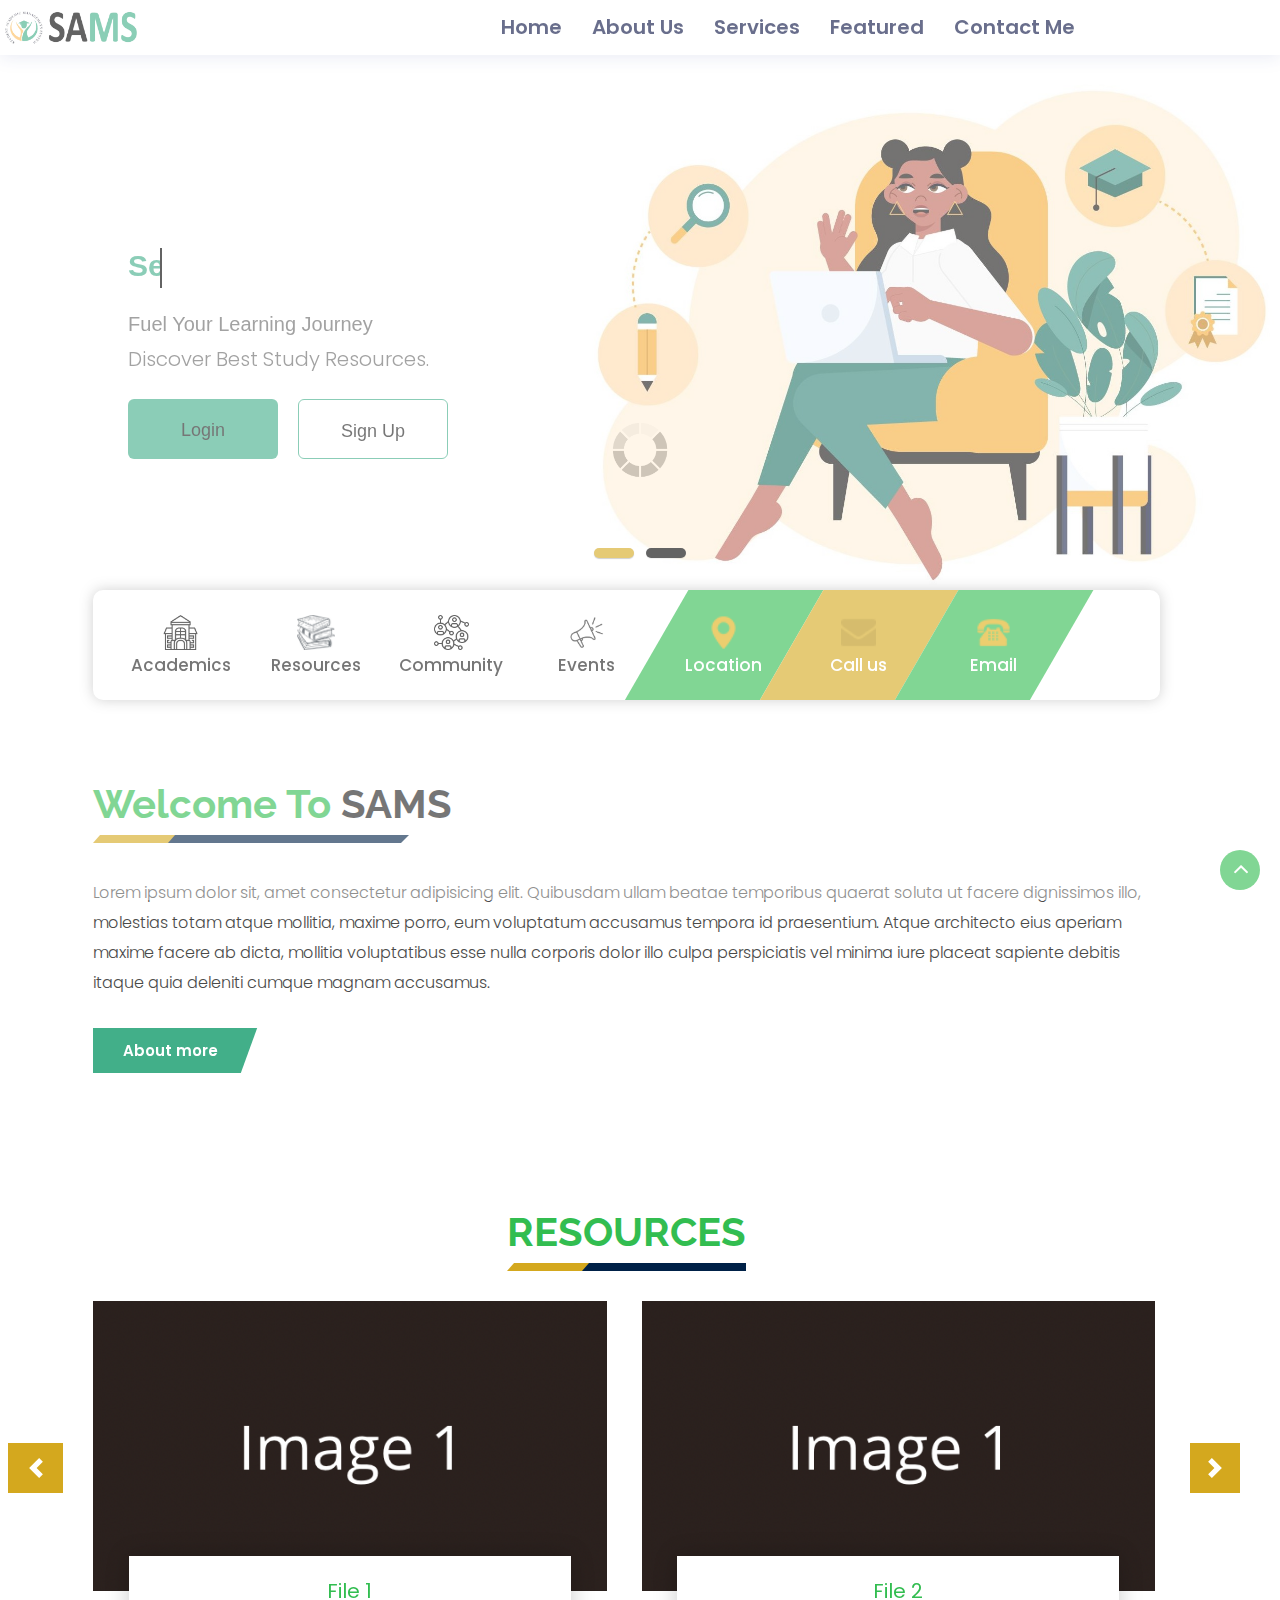
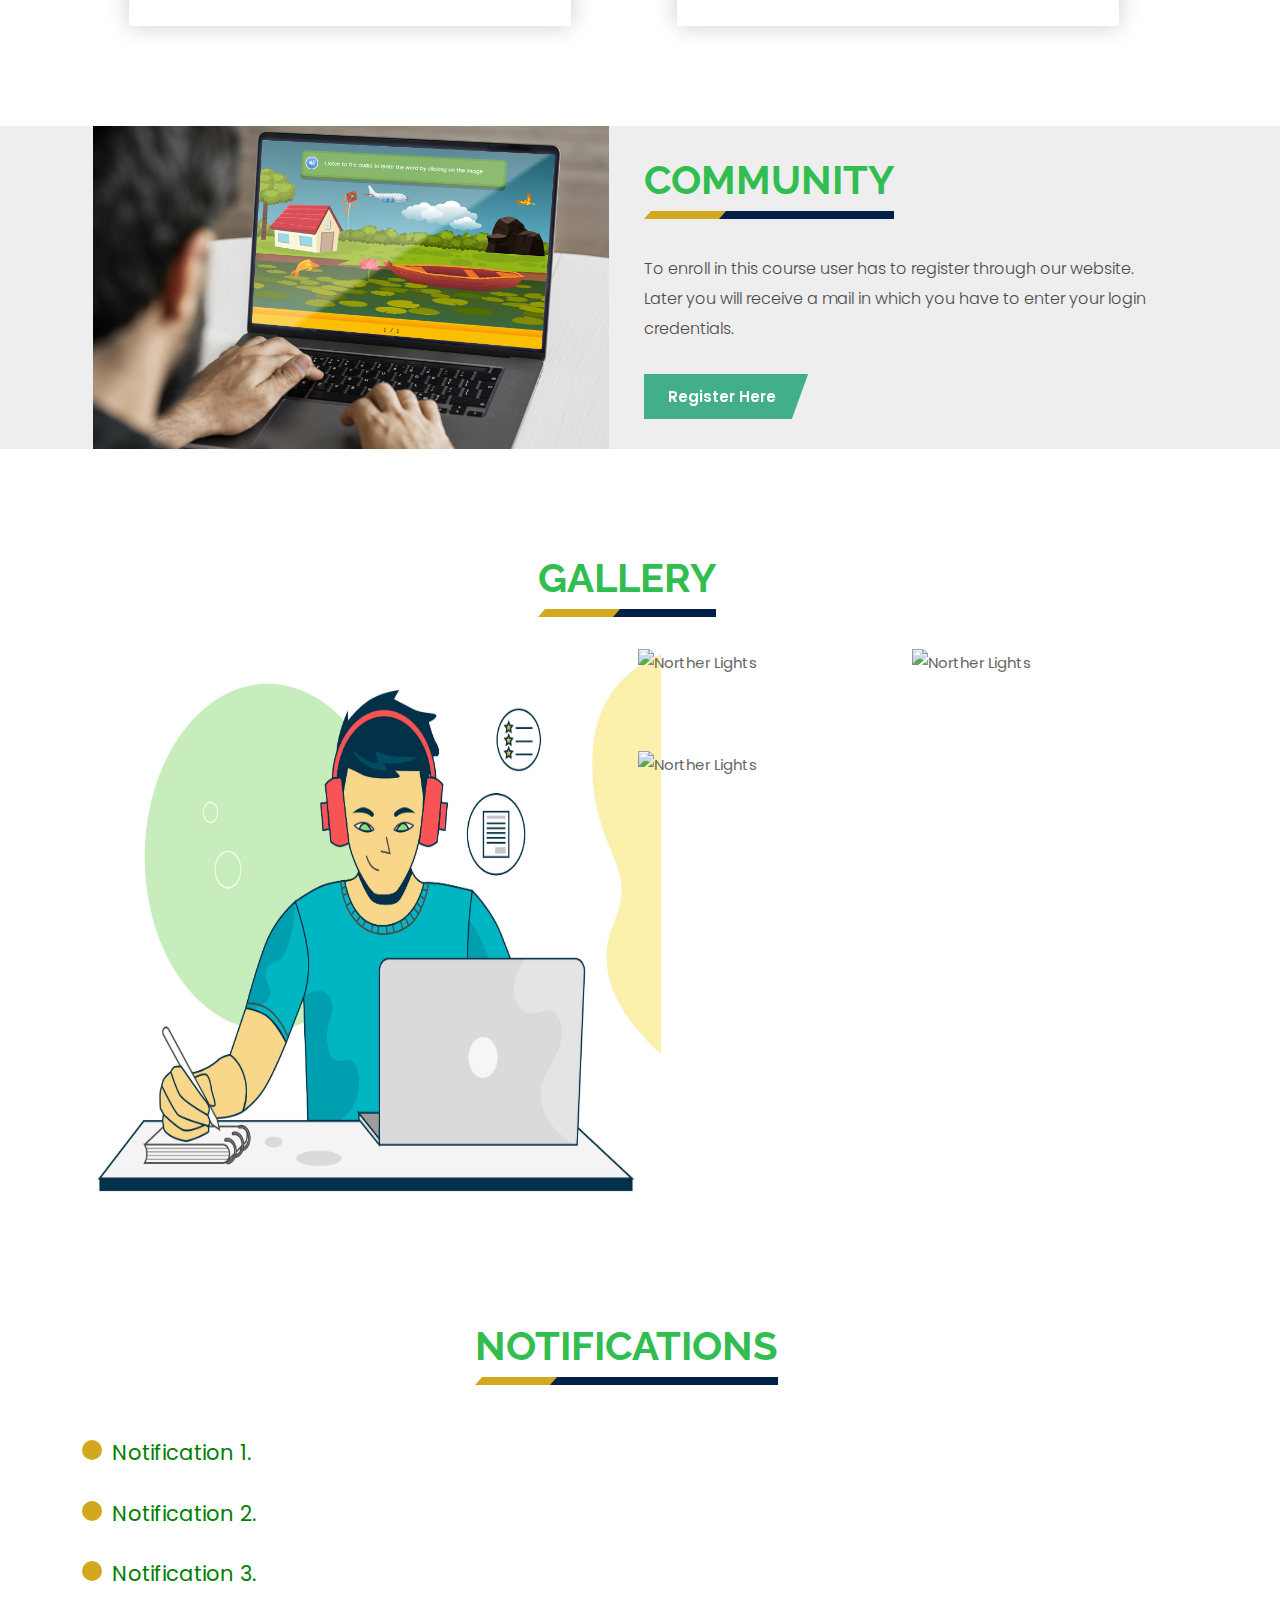
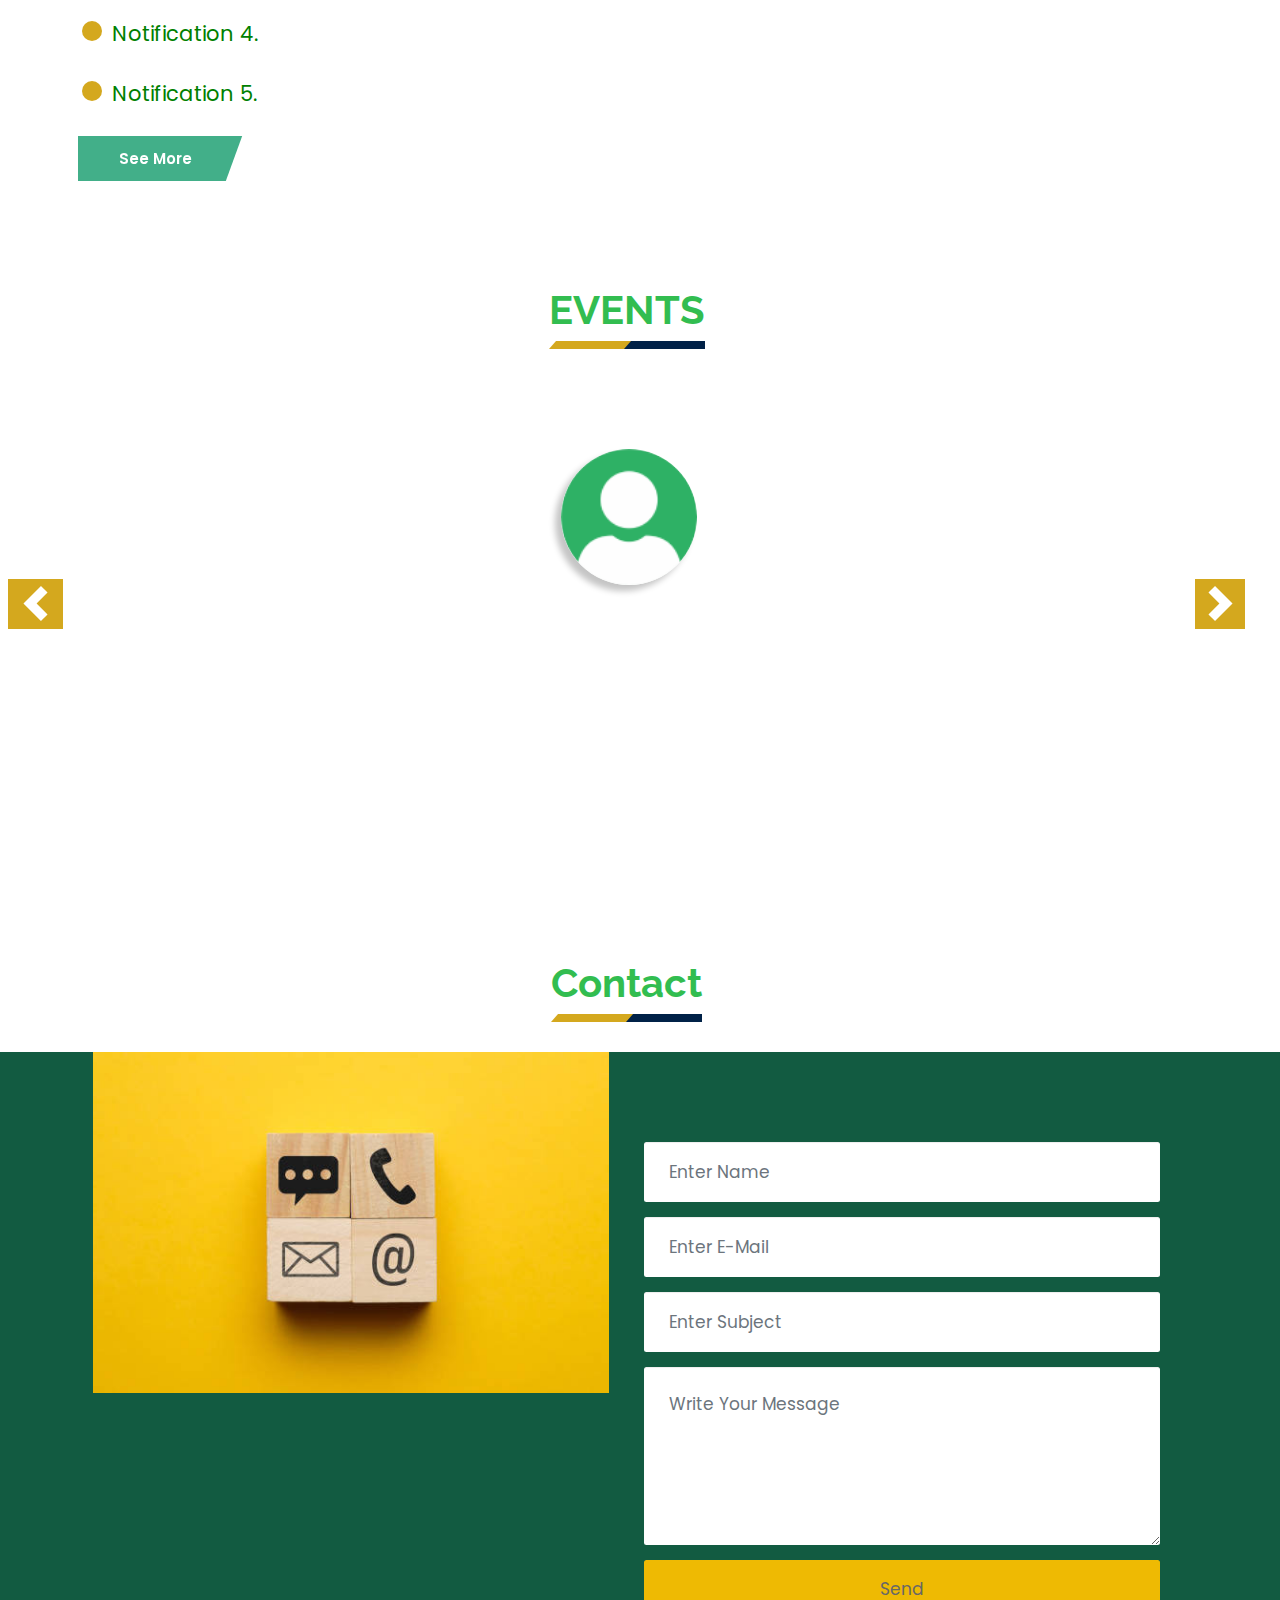
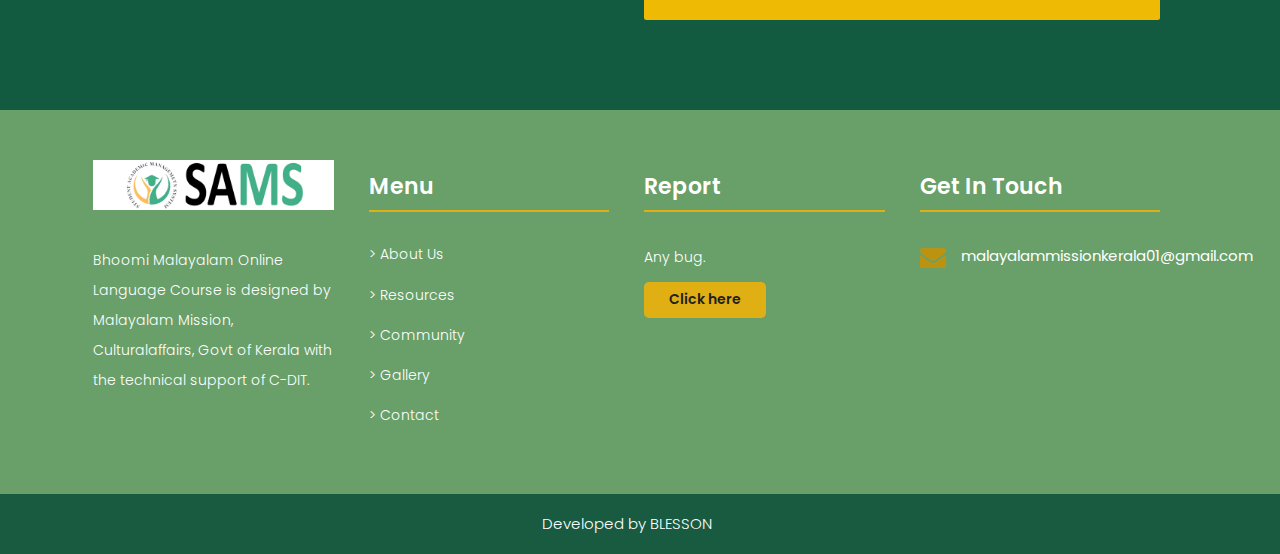
==== index.html @ 567c2ff7 "Add files via upload" ====
<!DOCTYPE html>
<html lang="en">
<!-- Basic -->

<head>
   <!-- Site Metas -->
    <meta charset="utf-8">
    <title>Bhoomi Malayalam Open Online Course - Malayalam Mission</title>
    <meta name="description" content="BHOOMI MALAYALAM ONLINE LANGUAGE COURSE is designed by MALAYALAM MISSION, CULTURALAFFAIRS, GOVT. OF KERALA with the technical support of C-DIT.You can learn MALAYALAM from anywhere in the world through this interactive online course.Basically, BMMOC is intended for students (8-14 years) who have little knowledge in their mother-tongue. This course, with its quick and easy interactive lessons, will help them master MALAYALAM. Here, they can learn MALAYALAM through a well-designed 30-day online course.BMMOC contains 10 modules in the primary phase.">
    <meta name="keywords" content="Learn Malayalam Online, Malayalam Online Learning, malayalam Language learning, Bhoomi malayalam, BMOOC, Bhoomi malayalam Open Online course, Malayalam Online Course,Malayalam language Learning Website, Malayalam Certificate Course, malayalam Course,malayalam bhasha padanam, malayala Bhasha Padanam, malayala, malayala Bhasha, Malayalam Course for Kids, malayalam Poems, Malayalam Stories, Malayalam games, malayalam study material, Malayalam, malayalam language for kids, Malayalam learning for Foreigners, Malayalam Learning for abroad, Malayalam Learning, Malayalam Learning app, Ente Malayalam nalla Malayalam, Online Malayalam Teacher, Learn Malayalam online course free, Malayalam Mission Online Course,Malayalam Mission Open Online Course Bhoomi Malayalam Online Course, Online Course Malayalam">
    <meta name="author" content="Malayalam Mission">
    <link rel="canonical" href="https://bhoomimalayalam.kerala.gov.in/">
    <link rel='shortlink' href='https://bhoomimalayalam.kerala.gov.in/'>

    <meta http-equiv="X-UA-Compatible" content="IE=edge">

    <!-- Mobile Metas -->
    <meta name="viewport" content="width=device-width, minimum-scale=1.0, maximum-scale=1.0, user-scalable=no">
      <link rel="stylesheet" href="https://maxcdn.bootstrapcdn.com/bootstrap/3.4.1/css/bootstrap.min.css">
  <script src="https://ajax.googleapis.com/ajax/libs/jquery/3.5.1/jquery.min.js"></script>
  <script src="https://maxcdn.bootstrapcdn.com/bootstrap/3.4.1/js/bootstrap.min.js"></script>
  <link rel="stylesheet" href="https://stackpath.bootstrapcdn.com/bootstrap/4.5.2/css/bootstrap.min.css">
<link rel="stylesheet" href="https://maxcdn.bootstrapcdn.com/font-awesome/4.7.0/css/font-awesome.min.css">
<script src="https://code.jquery.com/jquery-3.5.1.min.js"></script>
<script src="https://cdn.jsdelivr.net/npm/popper.js@1.16.1/dist/umd/popper.min.js"></script>
<!-- <script src="https://stackpath.bootstrapcdn.com/bootstrap/4.5.2/js/bootstrap.min.js"></script> -->



    <!-- Site Icons -->
    <link rel="shortcut icon" href="#" type="image/x-icon" />
    <link rel="apple-touch-icon" href="#" />

    <!-- Bootstrap CSS -->
    <link rel="stylesheet" href="css/bootstrap.min.css" />
    <!-- Pogo Slider CSS -->
    <link rel="stylesheet" href="css/pogo-slider.min.css" />
    <!-- Responsive CSS -->
    <link rel="stylesheet" href="css/responsive.css" />
    <!-- Custom CSS -->
    <link rel="stylesheet" href="css/custom.css" />
    <link rel="stylesheet" href="css/animate.css">
    <!-- Site CSS -->
    <link rel="stylesheet" href="css/style.css" />
    
    <!--=============== REMIXICONS ===============-->
    <link rel="stylesheet" href="https://cdnjs.cloudflare.com/ajax/libs/remixicon/3.5.0/remixicon.css">

    <!--=============== CSS ===============-->
    <!-- <link rel="stylesheet" href="assets/css/styles.css"> -->


    <!--[if lt IE 9]>
      <script src="https://oss.maxcdn.com/libs/html5shiv/3.7.0/html5shiv.js"></script>
      <script src="https://oss.maxcdn.com/libs/respond.js/1.4.2/respond.min.js"></script>
    <![endif]-->

</head>

<body id="home" data-spy="scroll" data-target="#navbar-wd" data-offset="98">

    <!-- LOADER -->
    <div id="preloader">
        <div class="loader">
            <img src="images/loader.gif" alt="#" />
        </div>
    </div>
    <!-- end loader -->
    <!-- END LOADER -->

    <!-- Start header -->


    <header class="header" id="header">
      <nav class="nav container">
         <a href="#" class="nav__logo"><img src="/img/data.png" alt="" id="top-logo" ></a>

         <div class="nav__menu" id="nav-menu">
            <ul class="nav__list">
               <li class="nav__item">
                  <a href="#" class="nav__link">Home</a>
               </li>

               <li class="nav__item">
                  <a href="#" class="nav__link">About Us</a>
               </li>

               <li class="nav__item">
                  <a href="#" class="nav__link">Services</a>
               </li>

               <li class="nav__item">
                  <a href="#" class="nav__link">Featured</a>
               </li>

               <li class="nav__item">
                  <a href="#" class="nav__link">Contact Me</a>
               </li>
            </ul>

            <!-- Close button -->
            <div class="nav__close" id="nav-close">
               <i class="ri-close-line"></i>
            </div>
         </div>

         <div class="nav__actions">
           

            <!-- Login button -->
            <i class="ri-user-line nav__login" id="login-btn"></i>

            <!-- Toggle button -->
            <div class="nav__toggle" id="nav-toggle">
               <i class="ri-menu-line"></i>
            </div>
         </div>
      </nav>
   </header>


    
    <!-- End header -->

    <!-- Start Banner -->
    <div class="ulockd-home-slider">
        <div class="container-fluid">
            <div class="row" id="head-banner">
                <div class="pogoSlider" id="js-main-slider">
                  
                    <div class="pogoSlider-slide" style="background-image:url(/img/3.jpg);" >
                        <div class="container">
                            <div class="row">
                                
                              <div class="intro-head">
                                <div class="d1"  ><h1 id="animated-text">Searching <span></span></h1></div>
                                  <div class="d2" ><p id="discription">Fuel Your Learning Journey</p></div>
                                  <div class="d3" ><p id="dis"> Discover Best Study Resources.</p></div>
                                  <div class="btn-con">
                                    <div class="but" id="but1"><a href="#">Login</a></div>
                                    <div class="but" id="but2"><a href="#">Sign Up</a></div>
                                  </div>
                                  
                                  
                              </div>
                                
                            </div>
                        </div>
                    </div>
                    <div class="pogoSlider-slide" style="background-image:url(/img/2.jpg);">
                        <div class="container">
                          <div class="row">
                                
                            <div class="intro-head">
                                      <div class="d1"  ><h1 id="animated-text" style="color: #63bcf2">Searching <span></span></h1></div>
                                        <div class="d2" ><p id="discription">Fuel Your Learning Journey</p></div>
                                        <div class="d3" ><p id="dis"> Discover Best Study Resources.</p></div>
                                        <div class="btn-con">
                                          <div class="but" id="but1" style="background-color: #63bcf2"><a href="#">Login</a></div>
                                          <div class="but" id="but2" style="border: 1px solid #63bcf2"><a href="#">Sign Up</a></div>
                                        </div>
                                        
                                        
                                    </div>
                        
                    </div>
                        </div>
                    </div>
                </div>
                <!-- .pogoSlider -->
            </div>
        </div>
    </div>

    
    <!-- End Banner -->
    <!-- section -->

  <div class="section tabbar_menu">
     <div class="container">
        <div class="row">
          <div class="col-md-12">
           <div class="tab_menu">
            <ul>
             <li><a href="https://bhoomimalayalam.kerala.gov.in/"><span class="icon"><img src="images/i1.png" alt="#" /></span><span style="line-height:20px;margin-top:5px;">Academics</span></a></li>
             <li><a href="certificates.html"><span class="icon"><img src="/img/about/book.jpg" alt="#" /></span><span>Resources</span></a></li>
             <li><a href="social.html"><span class="icon"><img src="images/i4.png" alt="#" /></span><span>Community</span></a></li>
             <li><a href="credits.html"><span class="icon"><img src="/img/about/event.jpg" alt="#" /></span><span>Events</span></a></li>
             <li><a href="location.html"><span class="icon"><img src="images/i5.png" alt="#" /></span><span>Location</span></a></li>
             <li><a href="address.html"><span class="icon"><img src="images/i6.png" alt="#" /></span><span>Call us</span></a></li>
             <li><a href="contact.php"><span class="icon"><img src="images/i7.png" alt="#" /></span><span>Email</span></a></li>
          </ul>
         </div>
        </div>
      </div>
     </div>
  </div>
  <!-- end section -->
  <!-- section -->
    <div class="section margin-top_50">
        <div class="container">
            <div class="row">
                <div class="col-md-12 layout_padding_2">
                    <div class="full">
                        <div class="heading_main text_align_left">
               <h2><span>Welcome To</span> SAMS</h2>
                        </div>
            <div class="full">
              <p>Lorem ipsum dolor sit, amet consectetur adipisicing elit. Quibusdam
                ullam beatae temporibus quaerat soluta ut facere dignissimos illo,
                molestias totam atque mollitia, maxime porro, eum voluptatum
                accusamus tempora id praesentium. Atque architecto eius aperiam
                maxime facere ab dicta, mollitia voluptatibus esse nulla corporis
                dolor illo culpa perspiciatis vel minima iure placeat sapiente
                debitis itaque quia deleniti cumque magnam accusamus.</p>
            </div>
            <div class="full">
               <a class="hvr-radial-out button-theme" style="background: #42af89 !important;" href="about.html">About more</a>
            </div>
                    </div>
                </div>
        
            </div>
        </div>
    </div>
  <!-- end section -->

  <!-- section -->
  <div class="section layout_padding padding_bottom-0">
        <div class="container">
            <div class="row">
                <div class="col-md-12">
                    <div class="full">
                        <div class="heading_main text_align_center">
               <h2><span>RESOURCES</span></h2>
                        </div>
            </div>
                </div>
        </div>
               <div class="row">
                <div class="col-lg-12">
                    <div id="demo" class="carousel slide" data-ride="carousel">

                        <!-- The slideshow -->
                        <div class="carousel-inner">
                            <div class="carousel-item active">
                                <div class="row">
                                    <div class="col-lg-6 col-md-6 col-sm-12">
                                        <div class="full blog_img_popular">
                                          <img src="/img/card.png" alt="" width="582" height="277" class="img-responsive">
                                          <h4>File 1</h4>
                                          
                                        </div>
                                    </div>
                                    <div class="col-lg-6 col-md-6 col-sm-12">
                                        <div class="full blog_img_popular">
                                          <img src="/img/card.png" alt="" width="582" height="277" class="img-responsive">
                                            <h4>File 2</h4>
                                            
                                        </div>
                                    </div>
                                </div>
                            </div>
                            <div class="carousel-item">
                                <div class="row">
                                    <div class="col-lg-6 col-md-6 col-sm-12">
                                        <div class="full blog_img_popular">
                                          <img src="/img/card.png" alt="" width="582" height="277" class="img-responsive">
                                            <h4>File 3</h4>
                                            
                                        </div>
                                    </div>
                                    <div class="col-lg-6 col-md-6 col-sm-12">
                                        <div class="full blog_img_popular">
                                          <img src="/img/card.png" alt="" width="582" height="277" class="img-responsive">
                                            <h4>File 4</h4>
                                            
                                        </div>
                                    </div>
                                </div>
                            </div>
                            <div class="carousel-item">
                                <div class="row">
                                    <div class="col-lg-6 col-md-6 col-sm-12">
                                        <div class="full blog_img_popular">
                                          <img src="/img/card.png" alt="" width="582" height="277" class="img-responsive">
                                            <h4>File 5</h4>
                                            
                                        </div>
                                    </div>
                                    <div class="col-lg-6 col-md-6 col-sm-12">
                                        <div class="full blog_img_popular">
                                          <img src="/img/card.png" alt="" width="582" height="277" class="img-responsive">
                                            <h4>File 6</h4>
                                            
                                        </div>
                                    </div>
                                </div>
                            </div>
                            <div class="carousel-item">
                                <div class="row">
                                    <div class="col-lg-6 col-md-6 col-sm-12">
                                        <div class="full blog_img_popular">
                                          <img src="/img/card.png" alt="" width="582" height="277" class="img-responsive">
                                            <h4>File 7</h4>
                                            
                                        </div>
                                    </div>
                                    <div class="col-lg-6 col-md-6 col-sm-12">
                                        <div class="full blog_img_popular">
                                          <img src="/img/card.png" alt="" width="582" height="277" class="img-responsive">
                                            <h4>File 8</h4>
                                            
                                        </div>
                                    </div>
                                </div>
                            </div>
                        </div>

                        <!-- Left and right controls -->
                        <a class="carousel-control-prev" href="#demo" data-slide="prev" style="background-color: #d4a81e !important">
                            <span class="carousel-control-prev-icon"></span>
                        </a>
                        <a class="carousel-control-next" href="#demo" data-slide="next" style="background-color: #d4a81e !important">
                            <span class="carousel-control-next-icon"></span>
                        </a>

                    </div>
                </div>

            </div>        
           </div>
        </div>  
  <!-- end section -->


  <!-- section -->
    <div class="section margin-top_50 silver_bg">
        <div class="container">
            <div class="row">
          <div class="col-md-6">
                    <div class="full float-right_img">
                        
                        <img src="images/img6.jpg" alt="#" />
                    </div>
                </div>
                <div class="col-md-6 layout_padding_2">
                    <div class="full">
                        <div class="heading_main text_align_left">
               <h2><span>COMMUNITY</h2>
                        </div>
            <div class="full">
              <p>To enroll in this course user has to register through our website. Later you will receive a mail in which you have to enter your login credentials.</p>
            </div>
            <div class="full">
               <a class="hvr-radial-out button-theme" style="background: #42af89 !important;" href="https://bhoomimalayalam.kerala.gov.in/login/signup.php">Register Here </a>
            </div>
                    </div>
                </div>
      </div>
        </div>
    </div>
  <!-- end section -->
  <!-- section -->
    <div class="section layout_padding padding_bottom-0">
        <div class="container">
            <div class="row">
                 <div class="col-md-12">
                    <div class="full">
                        <div class="heading_main text_align_center">
               <h2><span>GALLERY  </span></h2>
                        </div>
            </div>
                </div>

<div class="container d-none d-lg-block">
    <div class="row">
        <div class="col-sm-6">
            <div class="main-content">
                <img src="/img/5806307.jpg" width="570" height="570" alt="Norther Lights">
                <div class="overlay" style="margin-left: 15px; margin-right: -15px; margin-bottom: 10px;">
                  <div class="text">
                    <a href="stories.html"><p><b><u>Onam</u></b><br/>
                      Watch and listen to short Stories in Malayalam to improve your Vocabulary and Speaking Skills</p></a>
                    </div>
                </div>
            </div>
        </div>
        <div class="col-sm-6">
            <!--Nested rows within a column-->
            
            <div class="row">
                <div class="col-6">
                    <div class="sidebar-content">
                        <img src="https://bhoomimalayalam.kerala.gov.in/images/poems-3.png" width="285" height="225" alt="Norther Lights">
                        <div class="overlay" style="margin-left: 20px; margin-right: -20px; margin-bottom: 10px;">
                  <div class="text">
                    <a href="poems.html"><p><b><u>Tech Tatva</u></b><br/>
                       Listen to poems and try to sing it.</p></a>
                    </div>
                </div>
                    </div>
                </div>
                <div class="col-6">
                    <div class="sidebar-content">
                      <img src="https://bhoomimalayalam.kerala.gov.in/images/wg.png" width="285" height="225" style="margin-left: 5px;" alt="Norther Lights">
                      <div class="overlay" style="margin-left: 25px; margin-right: -25px; margin-bottom: 10px; ">
                  <div class="text">
                    <p><b><u>MIT Memory</u></b><br/>
                      Play & Learn. Have Fun</p>
                    </div>
                </div>
                    </div>
                </div>
            </div>
          <div class="row">
                <div class="col-12">
                    <div class="sidebar-content">
                      <img src="https://bhoomimalayalam.kerala.gov.in/images/theyyam1.png" width="575" height="340" style="margin-top: -5px;" alt="Norther Lights">
                      <div class="overlay" style="margin-left: 20px; margin-right: -26px; margin-bottom: 10px;margin-top: -5px;">
                  <div class="text">
                    <a href="gallery.html"><p><b><u>Hidden Cam</u></b><br/>
                      A Collection of images with short description significance to Kerala society.</p></a>
                    </div>
                </div>
                    </div>
                </div>
            </div>
        </div>
    </div>
</div>


<div class="section layout_padding d-lg-none" style="padding-top: 5px; padding-bottom: 5px;">
        <div class="container">
            <div class="row">
                
        <div class="col-md-3">
                    <div class="full blog_img_popular">
                       <img class="img-responsive" src="images/poems-3.png" alt="#" /> 
             <h4>Onam</h4>
                    </div>
        </div>
        <div class="col-md-3">
                    <div class="full blog_img_popular">
                        <img class="img-responsive" src="images/stories-3.png" alt="#" />
            <h4>Tech Tatva</h4>
                    </div>
        </div>
        <div class="col-md-3">
                    <div class="full blog_img_popular">
                        <img class="img-responsive" src="images/wg.png" alt="#" />
            <h4>MIT Memory</h4>
                    </div>
        </div>
        <div class="col-md-3">
                    <div class="full blog_img_popular">
                        <img class="img-responsive" src="images/theyyam1.png" alt="#" />
            <h4>Hidden Cam</h4>
                    </div>
        </div>

            </div>
        </div>
</div>

</div>
</div>
</div>

  <!-- end section -->
  <!-- section -->
  <div class="section layout_padding">
        <div class="container">
            <div class="row">
                <div class="col-md-12">
                    <div class="full">
                        <div class="heading_main text_align_center">
                            <h2><span>NOTIFICATIONS</span></h2>
                        </div>
                     </div>
                </div>
       
        <ul style="margin: 0;">

        <li> <h4> <span class="mydot"> </span>
            Notification 1.</h4>
         </li>
         <li>
         <h4> <span class="mydot"> </span>
          Notification 2.</h4>
          </li>
          <li>
          <h4> <span class="mydot"> </span>
            Notification 3.</h4>
          </li>
          <li>
          <h4> <span class="mydot"> </span>
            Notification 4.</h4>
          </li>
          <li>
          <h4> <span class="mydot"> </span>
            Notification 5.</h4>
          </li>
        </ul>


      <div class="full">
         <div class="heading_main text_align_left">
               <a class="hvr-radial-out button-theme" style="background: #42af89 !important;" href="notifications.html">See More </a>
          </div>
      </div>
    </div>
  </div>
</div>
  <!-- end section -->


    <div class="container">
            <div class="row">
                <div class="col-md-12">
                    <div class="full">
                        <div class="heading_main text_align_center">
                            <h2><span>EVENTS</span></h2>
                        </div>
                    </div>
                </div>
            </div>
    </div>

<section class="testimonial text-center">
  <div class="container">
    <div id="testimonial4" class="carousel slide testimonial4_indicators testimonial4_control_button thumb_scroll_x swipe_x" data-ride="carousel" data-pause="hover" data-interval="5000" data-duration="2000">

      <div class="carousel-inner" role="listbox">
        <div class="carousel-item active">
          <div class="testimonial4_slide">
            <img src="/gallery/image.png" class="img-circle img-responsive center"/>
            <p>Lorem ipsum dolor sit amet, consectetur adipisicing elit. Eaque, distinctio fuga vel reprehenderit qui laudantium natus illum numquam deleniti veritatis minima molestiae inventore quam ipsa in quis voluptate corrupti culpa.</p>
            <h4>Event 1</h4>
            
          </div>
        </div>
        <div class="carousel-item">
          <div class="testimonial4_slide">
            <img src="/gallery/image.png" class="img-circle img-responsive center" />
            <p>Lorem ipsum dolor sit amet, consectetur adipisicing elit. Eaque, distinctio fuga vel reprehenderit qui laudantium natus illum numquam deleniti veritatis minima molestiae inventore quam ipsa in quis voluptate corrupti culpa.</p>
            <h4>Event 2</h4>
          </div>
        </div>
        <div class="carousel-item">
          <div class="testimonial4_slide">
            <img src="/gallery/image.png" class="img-circle img-responsive center" />
            <p>Lorem ipsum dolor sit amet, consectetur adipisicing elit. Eaque, distinctio fuga vel reprehenderit qui laudantium natus illum numquam deleniti veritatis minima molestiae inventore quam ipsa in quis voluptate corrupti culpa.</p>
            <h4>Event 3</h4>
          </div>
        </div>
      </div>
      <a class="carousel-control-prev" href="#testimonial4" data-slide="prev">
        <span class="carousel-control-prev-icon"></span>
      </a>
      <a class="carousel-control-next" href="#testimonial4" data-slide="next">
        <span class="carousel-control-next-icon"></span>
      </a>
    </div>
  </div>
</section>


  <!-- section -->
        <div class="container">
            <div class="row">
                <div class="col-md-12">
                    <div class="full">
                        <div class="heading_main text_align_center">
               <h2><span>Contact</span></h2>
                        </div>
            </div>
                </div>
        </div>
           </div>
  <!-- end section -->
  <!-- section -->
    <div class="section contact_section" style="background:#125b41;">
        <div class="container">
               <div class="row">
                 <div class="col-lg-6 col-md-6 col-sm-12">
            <div class="full float-right_img">
                        <img src="images/img10.png" alt="#">
                    </div>
                 </div>
         <div class="layout_padding col-lg-6 col-md-6 col-sm-12">
           <div class="contact_form">
            <form action="#" method="POST">
              <div class="form-group">
                              </div>
              <div class="form-group">
                
                <input type="text" name="name" id="name" class="form-control" placeholder="Enter Name" required>
              </div>
              <div class="form-group">
               
                <input type="email" name="email" id="email" class="form-control" placeholder="Enter E-Mail" required>
              </div>
              <div class="form-group">
                
                <input type="text" name="subject" id="subject" class="form-control" placeholder="Enter Subject"
                  required>
              </div>
              <div class="form-group">
                
                <textarea name="message" id="message" rows="5" class="form-control" placeholder="Write Your Message"
                  required></textarea>
              </div>
              <div class="form-group">
                <input type="submit" name="submit" value="Send" class="btn btn-danger btn-block" id="sendBtn" style="background-color:#eeba03 !important;">
              </div>
            </form>
          </div>
                 </div>
               </div>       
           </div>
        </div>
  <!-- end section -->
    <!-- Start Footer -->
    <footer class="footer-box">
        <div class="container">
    
       <div class="row">
       
          <div class="col-xs-12 col-sm-6 col-md-6 col-lg-3">
           <div class="footer_blog">
            <div class="full margin-bottom_30">
             <img src="/img/data.png" alt="#" height="50px" id="footer-logo"/>
           </div>
           <div class="full white_fonts">
              <p>Bhoomi Malayalam Online Language Course is designed by Malayalam Mission, Culturalaffairs, Govt of Kerala with the technical support of C-DIT. </p>
           </div>
         </div>
        </div>
        
        <div class="col-xs-12 col-sm-6 col-md-6 col-lg-3">
             <div class="footer_blog footer_menu white_fonts">
                <h3>Menu</h3>
                <ul> 
                <li><a href="https://bhoomimalayalam.kerala.gov.in/login/index.php">> About Us</a></li>
                <li><a href="https://bhoomimalayalam.kerala.gov.in/">> Resources</a></li>
                <li><a href="http://pookalam.kerala.gov.in/">> Community</a></li>
                <li><a href="https://radiomalayalam.in/">> Gallery</a></li>
                <li><a href="https://souvenirshopkerala.com/">> Contact</a></li>
              </ul>
             </div>
         </div>
         
         <div class="col-xs-12 col-sm-6 col-md-6 col-lg-3">
         <div class="footer_blog full white_fonts">
                 <h3>Report</h3>
               <p>Any bug.</p>
               <div class="newsletter_form">
                  
                   <button><a href="#">Click here</a></button>
                
               </div>
             </div>
          </div>   
        
        <div class="col-xs-12 col-sm-6 col-md-6 col-lg-3">
         <div class="footer_blog full white_fonts">
                 <h3>Get In Touch</h3>
               <ul class="full">
                 <li><img src="images/i6.png"><span>malayalammissionkerala01@gmail.com</span></li>
               </ul>
             </div>
          </div>   
        
       </div>
    
        </div>
    </footer>
    <!-- End Footer -->

    <div class="footer_bottom">
        <div class="container">
            <div class="row">
                <div class="col-12">
                    <p class="crp">Developed by BLESSON</p>
                </div>
            </div>
        </div>
    </div>


<!-- The Modal -->






    <a href="#" id="scroll-to-top" class="hvr-radial-out"><i class="fa fa-angle-up"></i></a>


    <!-- ALL JS FILES -->
    <script src="js/jquery.min.js"></script>
  <script src="js/popper.min.js"></script>
    <script src="js/bootstrap.min.js"></script>
    <!-- ALL PLUGINS -->
    <script src="js/jquery.magnific-popup.min.js"></script>
    <script src="js/jquery.pogo-slider.min.js"></script>
    <script src="js/slider-index.js"></script>
    <script src="js/smoothscroll.js"></script>
    <script src="js/form-validator.min.js"></script>
    <script src="js/contact-form-script.js"></script>
    <script src="js/isotope.min.js"></script>
    <script src="js/images-loded.min.js"></script>
    <script src="js/custom.js"></script>
  <script>
  /* counter js */

(function ($) {
  $.fn.countTo = function (options) {
    options = options || {};
    
    return $(this).each(function () {
      // set options for current element
      var settings = $.extend({}, $.fn.countTo.defaults, {
        from:            $(this).data('from'),
        to:              $(this).data('to'),
        speed:           $(this).data('speed'),
        refreshInterval: $(this).data('refresh-interval'),
        decimals:        $(this).data('decimals')
      }, options);
      
      // how many times to update the value, and how much to increment the value on each update
      var loops = Math.ceil(settings.speed / settings.refreshInterval),
        increment = (settings.to - settings.from) / loops;
      
      // references & variables that will change with each update
      var self = this,
        $self = $(this),
        loopCount = 0,
        value = settings.from,
        data = $self.data('countTo') || {};
      
      $self.data('countTo', data);
      
      // if an existing interval can be found, clear it first
      if (data.interval) {
        clearInterval(data.interval);
      }
      data.interval = setInterval(updateTimer, settings.refreshInterval);
      
      // initialize the element with the starting value
      render(value);
      
      function updateTimer() {
        value += increment;
        loopCount++;
        
        render(value);
        
        if (typeof(settings.onUpdate) == 'function') {
          settings.onUpdate.call(self, value);
        }
        
        if (loopCount >= loops) {
          // remove the interval
          $self.removeData('countTo');
          clearInterval(data.interval);
          value = settings.to;
          
          if (typeof(settings.onComplete) == 'function') {
            settings.onComplete.call(self, value);
          }
        }
      }
      
      function render(value) {
        var formattedValue = settings.formatter.call(self, value, settings);
        $self.html(formattedValue);
      }
    });
  };
  
  $.fn.countTo.defaults = {
    from: 0,               // the number the element should start at
    to: 0,                 // the number the element should end at
    speed: 1000,           // how long it should take to count between the target numbers
    refreshInterval: 100,  // how often the element should be updated
    decimals: 0,           // the number of decimal places to show
    formatter: formatter,  // handler for formatting the value before rendering
    onUpdate: null,        // callback method for every time the element is updated
    onComplete: null       // callback method for when the element finishes updating
  };
  
  function formatter(value, settings) {
    return value.toFixed(settings.decimals);
  }
}(jQuery));

jQuery(function ($) {
  // custom formatting example
  $('.count-number').data('countToOptions', {
  formatter: function (value, options) {
    return value.toFixed(options.decimals).replace(/\B(?=(?:\d{3})+(?!\d))/g, ',');
  }
  });
  
  // start all the timers
  $('.timer').each(count);  
  
  function count(options) {
  var $this = $(this);
  options = $.extend({}, options || {}, $this.data('countToOptions') || {});
  $this.countTo(options);
  }
});
  </script>
  <script>(function(){var s = document.createElement("script");s.setAttribute("data-account","E6NExpXDsY");s.setAttribute("src","https://cdn.userway.org/widget.js");document.body.appendChild(s);})();</script><noscript>Enable JavaScript to ensure <a href="https://userway.org">website accessibility</a></noscript>
</body>

</html>
---- css/pogo-slider.min.css ----
.pogoSlider-dir-btn:focus,
.pogoSlider-nav-btn:focus {
	outline: 0
}

.pogoSlider {
	width: 100%;
	height: 0;
	padding-bottom: 50% !important;
	position: relative;
	/* overflow: hidden; */
}

#column-left .pogoSlider,
#column-right .pogoSlider,
#content .pogoSlider {
	margin-bottom: 20px
}

.pogoSlider--banner .pogoSlider-slide {
	ms-filter: "progid:DXImageTransform.Microsoft.Alpha(Opacity=100)";
	filter: alpha(opacity=100);
	opacity: 1
}

.pogoSlider-slide {
	
	width: 55%;
	height: 80%;
	top: 12%;
	left: 40%;
	position: absolute;
	background-size: 100% 100%;
	-ms-filter: "progid:DXImageTransform.Microsoft.Alpha(Opacity=0)";
	filter: alpha(opacity=0);
	opacity: 0;
	-webkit-perspective: 1300px;
	perspective: 1300px;
	/* overflow: hidden; */
}
@media (max-width: 800px) {  
    .pogoSlider-slide{
        width: 100%;
		height: 150%;
		/* top: 12%; */
		margin-left: -45%;
    } 
}
@media (max-width: 1150px)
{
	.pogoSlider-slide{
        
		left: 45%;
    }
}
@media (min-width: 1150px)
{
	.pogoSlider-slide{
        
		left: 45%;
    }
}
@media (min-width: 1400px)
{
	.pogoSlider-slide{
        
		left: 45%;
    }
} 
@media (min-width: 1699px) 
{
	.pogoSlider-slide{
        
		left: 45%;
    }
}
@media (min-width: 1800px)
{
	.pogoSlider-slide{
        
		left: 45%;
    }
}
.pogoSlider-loading {
	position: absolute;
	top: 0;
	left: 0;
	width: 100%;
	height: 100%;
	background: #eaeaea;
	z-index: 11
}

.pogoSlider-loading-icon {
	position: absolute;
	top: 50%;
	margin-top: -18px;
	left: 50%;
	margin-left: -18px;
	width: 36px;
	height: 36px;
	background-image: url([data-uri])
}

.pogoSlider-slide-element {
	-webkit-animation-fill-mode: both;
	animation-fill-mode: both
}

.m-pogoSlider .pogoSlider-slide-element {
	position: absolute;
	margin: 0;
	box-sizing: border-box
}

.pogoSlider-progressBar {
	position: absolute;
	width: 100%;
	height: 5px;
	top: 0;
	left: 0;
	background: #fff;
	-ms-filter: "progid:DXImageTransform.Microsoft.Alpha(Opacity=20)";
	filter: alpha(opacity=20);
	background: rgba(255, 255, 255, .2);
	z-index: 6
}

.pogoSlider-progressBar-duration {
	position: absolute;
	height: 100%;
	left: 0;
	width: 0;
	background: #fff;
	-ms-filter: "progid:DXImageTransform.Microsoft.Alpha(Opacity=40)";
	filter: alpha(opacity=40);
	background: rgba(255, 255, 255, .4)
}

.pogoSlider-dir-btn {
	position: absolute;
	z-index: 10;
	background: 0 0;
	width: 20px;
	height: 20px;
	border-color: #eaeaea;
	border-color: rgba(255, 255, 255, .7);
	border-style: solid;
	-webkit-transform: rotate(45deg);
	-ms-transform: rotate(45deg);
	transform: rotate(45deg);
	cursor: pointer
}

.pogoSlider-dir-btn:hover {
	border-color: #fff
}

.pogoSlider--dirBottomLeft .pogoSlider-dir-btn--prev,
.pogoSlider--dirBottomRight .pogoSlider-dir-btn--prev,
.pogoSlider--dirCenterHorizontal .pogoSlider-dir-btn--prev,
.pogoSlider--dirTopLeft .pogoSlider-dir-btn--prev,
.pogoSlider--dirTopRight .pogoSlider-dir-btn--prev {
	border-width: 0 0 3px 3px
}

.pogoSlider--dirBottomLeft .pogoSlider-dir-btn--next,
.pogoSlider--dirBottomRight .pogoSlider-dir-btn--next,
.pogoSlider--dirCenterHorizontal .pogoSlider-dir-btn--next,
.pogoSlider--dirTopLeft .pogoSlider-dir-btn--next,
.pogoSlider--dirTopRight .pogoSlider-dir-btn--next {
	border-width: 3px 3px 0 0
}

.pogoSlider--dirCenterVertical .pogoSlider-dir-btn--next {
	border-width: 3px 0 0 3px
}

.pogoSlider--dirCenterVertical .pogoSlider-dir-btn--prev {
	border-width: 0 3px 3px 0
}

.pogoSlider--dirCenterVertical .pogoSlider-dir-btn--next,
.pogoSlider--dirTopLeft .pogoSlider-dir-btn,
.pogoSlider--dirTopRight .pogoSlider-dir-btn {
	top: 14px
}

.pogoSlider--dirBottomLeft .pogoSlider-dir-btn--prev,
.pogoSlider--dirCenterHorizontal .pogoSlider-dir-btn--prev,
.pogoSlider--dirTopLeft .pogoSlider-dir-btn--prev {
	left: 14px
}

.pogoSlider--dirBottomLeft .pogoSlider-dir-btn--next,
.pogoSlider--dirTopLeft .pogoSlider-dir-btn--next {
	left: 50px
}

.pogoSlider--dirBottomRight .pogoSlider-dir-btn--prev,
.pogoSlider--dirTopRight .pogoSlider-dir-btn--prev {
	right: 50px
}

.pogoSlider--dirBottomRight .pogoSlider-dir-btn--next,
.pogoSlider--dirCenterHorizontal .pogoSlider-dir-btn--next,
.pogoSlider--dirTopRight .pogoSlider-dir-btn--next {
	right: 14px
}

.pogoSlider--dirBottomLeft .pogoSlider-dir-btn,
.pogoSlider--dirBottomRight .pogoSlider-dir-btn,
.pogoSlider--dirCenterVertical .pogoSlider-dir-btn--prev {
	bottom: 14px
}

.pogoSlider--dirCenterVertical .pogoSlider-dir-btn {
	left: 50%;
	margin-left: -10px
}

.pogoSlider--dirCenterHorizontal .pogoSlider-dir-btn {
	top: 50%;
	margin-top: -10px
}

.pogoSlider-nav {
	position: absolute;
	padding: 0;
	margin: 0;
	z-index: 10
}

.pogoSlider--navBottom .pogoSlider-nav,
.pogoSlider--navTop .pogoSlider-nav {
	left: 50%;
	-webkit-transform: translateX(-50%);
	-ms-transform: translateX(-50%);
	transform: translateX(-50%)
}

.pogoSlider--navTop .pogoSlider-nav {
	top: 10px
}

.pogoSlider--navBottom .pogoSlider-nav {
	bottom: 10px
}

.pogoSlider--navBottom .pogoSlider-nav li,
.pogoSlider--navTop .pogoSlider-nav li {
	display: inline;
	margin: 0 6px
}

.pogoSlider--navLeft .pogoSlider-nav,
.pogoSlider--navRight .pogoSlider-nav {
	top: 50%;
	-webkit-transform: translateY(-50%);
	-ms-transform: translateY(-50%);
	transform: translateY(-50%)
}

.pogoSlider--navLeft .pogoSlider-nav {
	left: 10px
}

.pogoSlider--navRight .pogoSlider-nav {
	right: 10px
}

.pogoSlider--navLeft .pogoSlider-nav li,
.pogoSlider--navRight .pogoSlider-nav li {
	display: block;
	margin: 6px 0
}

.pogoSlider-nav-btn {
	background: #ccc;
	background: rgba(255, 255, 255, .5);
	border: none;
	border-radius: 10px;
	width: 40px;
	height: 10px;
	box-shadow: 0 1px 1px rgba(0, 0, 0, .1);
	cursor: pointer
}

.pogoSlider-nav-btn--selected {
	background: #fff;
	box-shadow: 0 1px 1px rgba(0, 0, 0, .3)
}

.pogoSlider-slide-slice {
	overflow: hidden;
	position: absolute;
	background-size: cover
}

.pogoSlider-slide-slice-inner {
	position: absolute;
	overflow: hidden
}

.pogoSlider-animation-slideDownIn {
	-webkit-animation-name: slideDownIn;
	animation-name: slideDownIn
}

@-webkit-keyframes slideDownIn {
	0% {
		-webkit-transform: translateY(-50px);
		transform: translateY(-50px);
		opacity: 0
	}
	100% {
		-webkit-transform: translateY(0);
		transform: translateY(0);
		opacity: 1
	}
}

@keyframes slideDownIn {
	0% {
		-webkit-transform: translateY(-50px);
		transform: translateY(-50px);
		opacity: 0
	}
	100% {
		-webkit-transform: translateY(0);
		transform: translateY(0);
		opacity: 1
	}
}

.pogoSlider-animation-slideDownOut {
	-webkit-animation-name: slideDownOut;
	animation-name: slideDownOut
}

@-webkit-keyframes slideDownOut {
	0% {
		-webkit-transform: translateY(0);
		transform: translateY(0);
		opacity: 1
	}
	100% {
		-webkit-transform: translateY(50px);
		transform: translateY(50px);
		opacity: 0
	}
}

@keyframes slideDownOut {
	0% {
		-webkit-transform: translateY(0);
		transform: translateY(0);
		opacity: 1
	}
	100% {
		-webkit-transform: translateY(50px);
		transform: translateY(50px);
		opacity: 0
	}
}

.pogoSlider-animation-slideUpIn {
	-webkit-animation-name: slideUpIn;
	animation-name: slideUpIn
}

@-webkit-keyframes slideUpIn {
	0% {
		-webkit-transform: translateY(50px);
		transform: translateY(50px);
		opacity: 0
	}
	100% {
		-webkit-transform: translateY(0);
		transform: translateY(0);
		opacity: 1
	}
}

@keyframes slideUpIn {
	0% {
		-webkit-transform: translateY(50px);
		transform: translateY(50px);
		opacity: 0
	}
	100% {
		-webkit-transform: translateY(0);
		transform: translateY(0);
		opacity: 1
	}
}

.pogoSlider-animation-slideUpOut {
	-webkit-animation-name: slideUpOut;
	animation-name: slideUpOut
}

@-webkit-keyframes slideUpOut {
	0% {
		-webkit-transform: translateY(0);
		transform: translateY(0);
		opacity: 1
	}
	100% {
		-webkit-transform: translateY(50px);
		transform: translateY(50px);
		opacity: 0
	}
}

@keyframes slideUpOut {
	0% {
		-webkit-transform: translateY(0);
		transform: translateY(0);
		opacity: 1
	}
	100% {
		-webkit-transform: translateY(50px);
		transform: translateY(50px);
		opacity: 0
	}
}

.pogoSlider-animation-slideRightIn {
	-webkit-animation-name: slideRightIn;
	animation-name: slideRightIn
}

.pogoSlider-animation-slideRightOut {
	-webkit-animation-name: slideRightOut;
	animation-name: slideRightOut
}

@-webkit-keyframes slideRightIn {
	0% {
		-webkit-transform: translateX(-50px);
		transform: translateX(-50px);
		opacity: 0
	}
	100% {
		-webkit-transform: translateX(0);
		transform: translateX(0);
		opacity: 1
	}
}

@keyframes slideRightIn {
	0% {
		-webkit-transform: translateX(-50px);
		transform: translateX(-50px);
		opacity: 0
	}
	100% {
		-webkit-transform: translateX(0);
		transform: translateX(0);
		opacity: 1
	}
}

@-webkit-keyframes slideRightOut {
	0% {
		-webkit-transform: translateX(0);
		transform: translateX(0);
		opacity: 1
	}
	100% {
		-webkit-transform: translateX(50px);
		transform: translateX(50px);
		opacity: 0
	}
}

@keyframes slideRightOut {
	0% {
		-webkit-transform: translateX(0);
		transform: translateX(0);
		opacity: 1
	}
	100% {
		-webkit-transform: translateX(50px);
		transform: translateX(50px);
		opacity: 0
	}
}

.pogoSlider-animation-slideLeftIn {
	-webkit-animation-name: slideLeftIn;
	animation-name: slideLeftIn
}

.pogoSlider-animation-slideLeftOut {
	-webkit-animation-name: slideLeftOut;
	animation-name: slideLeftOut
}

@-webkit-keyframes slideLeftIn {
	0% {
		-webkit-transform: translateX(50px);
		transform: translateX(50px);
		opacity: 0
	}
	100% {
		-webkit-transform: translateX(0);
		transform: translateX(0);
		opacity: 1
	}
}

@keyframes slideLeftIn {
	0% {
		-webkit-transform: translateX(50px);
		transform: translateX(50px);
		opacity: 0
	}
	100% {
		-webkit-transform: translateX(0);
		transform: translateX(0);
		opacity: 1
	}
}

@-webkit-keyframes slideLeftOut {
	0% {
		-webkit-transform: translateX(0);
		transform: translateX(0);
		opacity: 1
	}
	100% {
		-webkit-transform: translateX(-50px);
		transform: translateX(-50px);
		opacity: 0
	}
}

@keyframes slideLeftOut {
	0% {
		-webkit-transform: translateX(0);
		transform: translateX(0);
		opacity: 1
	}
	100% {
		-webkit-transform: translateX(-50px);
		transform: translateX(-50px);
		opacity: 0
	}
}

.pogoSlider-animation-expandIn {
	-webkit-animation-name: expandIn;
	animation-name: expandIn
}

.pogoSlider-animation-expandOut {
	-webkit-animation-name: expandOut;
	animation-name: expandOut
}

@-webkit-keyframes expandIn {
	0% {
		-webkit-transform: scale(.7);
		transform: scale(.7);
		opacity: 0
	}
	100% {
		-webkit-transform: scale(1);
		transform: scale(1);
		opacity: 1
	}
}

@keyframes expandIn {
	0% {
		-webkit-transform: scale(.7);
		transform: scale(.7);
		opacity: 0
	}
	100% {
		-webkit-transform: scale(1);
		transform: scale(1);
		opacity: 1
	}
}

@-webkit-keyframes expandOut {
	0% {
		-webkit-transform: scale(1);
		transform: scale(1);
		opacity: 1
	}
	100% {
		-webkit-transform: scale(1.5);
		transform: scale(1.5);
		opacity: 0
	}
}

@keyframes expandOut {
	0% {
		-webkit-transform: scale(1);
		transform: scale(1);
		opacity: 1
	}
	100% {
		-webkit-transform: scale(1.5);
		transform: scale(1.5);
		opacity: 0
	}
}

.pogoSlider-animation-contractIn {
	-webkit-animation-name: contractIn;
	animation-name: contractIn
}

.pogoSlider-animation-contractOut {
	-webkit-animation-name: contractOut;
	animation-name: contractOut
}

@-webkit-keyframes contractIn {
	0% {
		-webkit-transform: scale(2);
		transform: scale(2);
		opacity: 0
	}
	100% {
		-webkit-transform: scale(1);
		transform: scale(1);
		opacity: 1
	}
}

@keyframes contractIn {
	0% {
		-webkit-transform: scale(2);
		transform: scale(2);
		opacity: 0
	}
	100% {
		-webkit-transform: scale(1);
		transform: scale(1);
		opacity: 1
	}
}

@-webkit-keyframes contractOut {
	0% {
		-webkit-transform: scale(1);
		transform: scale(1);
		opacity: 1
	}
	100% {
		-webkit-transform: scale(.5);
		transform: scale(.5);
		opacity: 0
	}
}

@keyframes contractOut {
	0% {
		-webkit-transform: scale(1);
		transform: scale(1);
		opacity: 1
	}
	100% {
		-webkit-transform: scale(.5);
		transform: scale(.5);
		opacity: 0
	}
}

.pogoSlider-animation-spinIn {
	-webkit-animation-name: spinIn;
	animation-name: spinIn
}

.pogoSlider-animation-spinOut {
	-webkit-animation-name: spinOut;
	animation-name: spinOut
}

@-webkit-keyframes spinIn {
	0% {
		-webkit-backface-visibility: hidden;
		backface-visibility: hidden;
		-webkit-transform: scale(0)rotate(720deg);
		transform: scale(0)rotate(720deg)
	}
	100% {
		-webkit-backface-visibility: hidden;
		backface-visibility: hidden;
		-webkit-transform: scale(1)rotate(0);
		transform: scale(1)rotate(0)
	}
}

@keyframes spinIn {
	0% {
		-webkit-backface-visibility: hidden;
		backface-visibility: hidden;
		-webkit-transform: scale(0)rotate(720deg);
		transform: scale(0)rotate(720deg)
	}
	100% {
		-webkit-backface-visibility: hidden;
		backface-visibility: hidden;
		-webkit-transform: scale(1)rotate(0);
		transform: scale(1)rotate(0)
	}
}

@-webkit-keyframes spinOut {
	0% {
		-webkit-backface-visibility: hidden;
		backface-visibility: hidden;
		-webkit-transform: scale(1)rotate(0);
		transform: scale(1)rotate(0)
	}
	100% {
		-webkit-backface-visibility: hidden;
		backface-visibility: hidden;
		-webkit-transform: scale(0)rotate(720deg);
		transform: scale(0)rotate(720deg)
	}
}

@keyframes spinOut {
	0% {
		-webkit-backface-visibility: hidden;
		backface-visibility: hidden;
		-webkit-transform: scale(1)rotate(0);
		transform: scale(1)rotate(0)
	}
	100% {
		-webkit-backface-visibility: hidden;
		backface-visibility: hidden;
		-webkit-transform: scale(0)rotate(720deg);
		transform: scale(0)rotate(720deg)
	}
}

.pogoSlider-animation-sideFallIn {
	-webkit-transform-style: preserve-3d;
	transform-style: preserve-3d;
	-webkit-animation-name: sideFallIn;
	animation-name: sideFallIn
}

.pogoSlider-animation-sideFallOut {
	-webkit-transform-style: preserve-3d;
	transform-style: preserve-3d;
	-webkit-animation-name: sideFallOut;
	animation-name: sideFallOut
}

@-webkit-keyframes sideFallIn {
	0% {
		-webkit-transform: translate(30%)translateZ(600px)rotate(10deg);
		transform: translate(30%)translateZ(600px)rotate(10deg);
		opacity: 0
	}
	100% {
		-webkit-transform: translate(0)translateZ(0)rotate(0);
		transform: translate(0)translateZ(0)rotate(0);
		opacity: 1
	}
}

@keyframes sideFallIn {
	0% {
		-webkit-transform: translate(30%)translateZ(600px)rotate(10deg);
		transform: translate(30%)translateZ(600px)rotate(10deg);
		opacity: 0
	}
	100% {
		-webkit-transform: translate(0)translateZ(0)rotate(0);
		transform: translate(0)translateZ(0)rotate(0);
		opacity: 1
	}
}

@-webkit-keyframes sideFallOut {
	0% {
		-webkit-transform: translate(0)translateZ(0)rotate(0);
		transform: translate(0)translateZ(0)rotate(0);
		opacity: 1
	}
	100% {
		-webkit-transform: translate(30%)translateZ(600px)rotate(10deg);
		transform: translate(30%)translateZ(600px)rotate(10deg);
		opacity: 0
	}
}

@keyframes sideFallOut {
	0% {
		-webkit-transform: translate(0)translateZ(0)rotate(0);
		transform: translate(0)translateZ(0)rotate(0);
		opacity: 1
	}
	100% {
		-webkit-transform: translate(30%)translateZ(600px)rotate(10deg);
		transform: translate(30%)translateZ(600px)rotate(10deg);
		opacity: 0
	}
}

.pogoSlider-animation-horizontal3DFlipIn {
	-webkit-transform-style: preserve-3d;
	transform-style: preserve-3d;
	-webkit-animation-name: horizontal3DFlipIn;
	animation-name: horizontal3DFlipIn
}

.pogoSlider-animation-horizontal3DFlipOut {
	-webkit-transform-style: preserve-3d;
	transform-style: preserve-3d;
	-webkit-animation-name: horizontal3DFlipOut;
	animation-name: horizontal3DFlipOut
}

@-webkit-keyframes horizontal3DFlipIn {
	0% {
		-webkit-transform: rotateY(-70deg);
		transform: rotateY(-70deg);
		opacity: 0
	}
	100% {
		-webkit-transform: rotateY(0);
		transform: rotateY(0);
		opacity: 1
	}
}

@keyframes horizontal3DFlipIn {
	0% {
		-webkit-transform: rotateY(-70deg);
		transform: rotateY(-70deg);
		opacity: 0
	}
	100% {
		-webkit-transform: rotateY(0);
		transform: rotateY(0);
		opacity: 1
	}
}

@-webkit-keyframes horizontal3DFlipOut {
	0% {
		-webkit-transform: rotateY(0);
		transform: rotateY(0);
		opacity: 1
	}
	100% {
		-webkit-transform: rotateY(-70deg);
		transform: rotateY(-70deg);
		opacity: 0
	}
}

@keyframes horizontal3DFlipOut {
	0% {
		-webkit-transform: rotateY(0);
		transform: rotateY(0);
		opacity: 1
	}
	100% {
		-webkit-transform: rotateY(-70deg);
		transform: rotateY(-70deg);
		opacity: 0
	}
}

.pogoSlider-animation-vertical3DFlipIn {
	-webkit-transform-style: preserve-3d;
	transform-style: preserve-3d;
	-webkit-animation-name: vertical3DFlipIn;
	animation-name: vertical3DFlipIn
}

.pogoSlider-animation-vertical3DFlipOut {
	-webkit-transform-style: preserve-3d;
	transform-style: preserve-3d;
	-webkit-animation-name: vertical3DFlipOut;
	animation-name: vertical3DFlipOut
}

@-webkit-keyframes vertical3DFlipIn {
	0% {
		-webkit-transform: rotateX(-70deg);
		transform: rotateX(-70deg);
		opacity: 0
	}
	100% {
		-webkit-transform: rotateX(0);
		transform: rotateX(0);
		opacity: 1
	}
}

@keyframes vertical3DFlipIn {
	0% {
		-webkit-transform: rotateX(-70deg);
		transform: rotateX(-70deg);
		opacity: 0
	}
	100% {
		-webkit-transform: rotateX(0);
		transform: rotateX(0);
		opacity: 1
	}
}

@-webkit-keyframes vertical3DFlipOut {
	0% {
		-webkit-transform: rotateX(0);
		transform: rotateX(0);
		opacity: 1
	}
	100% {
		-webkit-transform: rotateX(-70deg);
		transform: rotateX(-70deg);
		opacity: 0
	}
}

@keyframes vertical3DFlipOut {
	0% {
		-webkit-transform: rotateX(0);
		transform: rotateX(0);
		opacity: 1
	}
	100% {
		-webkit-transform: rotateX(-70deg);
		transform: rotateX(-70deg);
		opacity: 0
	}
}

.pogoSlider-animation-3DPivotIn {
	-webkit-transform-style: preserve-3d;
	transform-style: preserve-3d;
	-webkit-animation-name: pivotIn;
	animation-name: pivotIn
}

.pogoSlider-animation-3DPivotOut {
	-webkit-transform-style: preserve-3d;
	transform-style: preserve-3d;
	-webkit-animation-name: pivotOut;
	animation-name: pivotOut
}

@-webkit-keyframes pivotIn {
	0% {
		-webkit-transform: rotateX(-60deg);
		transform: rotateX(-60deg);
		-webkit-transform-origin: 50% 0;
		transform-origin: 50% 0;
		opacity: 0
	}
	100% {
		-webkit-transform: rotateX(0);
		transform: rotateX(0);
		-webkit-transform-origin: 0 0;
		transform-origin: 0 0;
		opacity: 1
	}
}

@keyframes pivotIn {
	0% {
		-webkit-transform: rotateX(-60deg);
		transform: rotateX(-60deg);
		-webkit-transform-origin: 50% 0;
		transform-origin: 50% 0;
		opacity: 0
	}
	100% {
		-webkit-transform: rotateX(0);
		transform: rotateX(0);
		-webkit-transform-origin: 0 0;
		transform-origin: 0 0;
		opacity: 1
	}
}

@-webkit-keyframes pivotOut {
	0% {
		-webkit-transform: rotateX(0);
		transform: rotateX(0);
		-webkit-transform-origin: 0 0;
		transform-origin: 0 0;
		opacity: 1
	}
	100% {
		-webkit-transform: rotateX(-60deg);
		transform: rotateX(-60deg);
		-webkit-transform-origin: 50% 0;
		transform-origin: 50% 0;
		opacity: 0
	}
}

@keyframes pivotOut {
	0% {
		-webkit-transform: rotateX(0);
		transform: rotateX(0);
		-webkit-transform-origin: 0 0;
		transform-origin: 0 0;
		opacity: 1
	}
	100% {
		-webkit-transform: rotateX(-60deg);
		transform: rotateX(-60deg);
		-webkit-transform-origin: 50% 0;
		transform-origin: 50% 0;
		opacity: 0
	}
}

.pogoSlider-animation-rollLeftIn {
	-webkit-animation-name: rollLeftIn;
	animation-name: rollLeftIn
}

.pogoSlider-animation-rollLeftOut {
	-webkit-animation-name: rollLeftOut;
	animation-name: rollLeftOut
}

@-webkit-keyframes rollLeftIn {
	0% {
		opacity: 0;
		-webkit-transform: translateX(100%)rotate(120deg);
		transform: translateX(100%)rotate(120deg)
	}
	100% {
		opacity: 1;
		-webkit-transform: translateX(0)rotate(0);
		transform: translateX(0)rotate(0)
	}
}

@keyframes rollLeftIn {
	0% {
		opacity: 0;
		-webkit-transform: translateX(100%)rotate(120deg);
		transform: translateX(100%)rotate(120deg)
	}
	100% {
		opacity: 1;
		-webkit-transform: translateX(0)rotate(0);
		transform: translateX(0)rotate(0)
	}
}

@-webkit-keyframes rollLeftOut {
	0% {
		opacity: 1;
		-webkit-transform: translateX(0)rotate(0);
		transform: translateX(0)rotate(0)
	}
	100% {
		opacity: 0;
		-webkit-transform: translateX(-100%)rotate(-120deg);
		transform: translateX(-100%)rotate(-120deg)
	}
}

@keyframes rollLeftOut {
	0% {
		opacity: 1;
		-webkit-transform: translateX(0)rotate(0);
		transform: translateX(0)rotate(0)
	}
	100% {
		opacity: 0;
		-webkit-transform: translateX(-100%)rotate(-120deg);
		transform: translateX(-100%)rotate(-120deg)
	}
}

.pogoSlider-animation-rollRightIn {
	-webkit-animation-name: rollRightIn;
	animation-name: rollRightIn
}

.pogoSlider-animation-rollRightOut {
	-webkit-animation-name: rollRightOut;
	animation-name: rollRightOut
}

@-webkit-keyframes rollRightIn {
	0% {
		opacity: 0;
		-webkit-transform: translateX(-100%)rotate(-120deg);
		transform: translateX(-100%)rotate(-120deg)
	}
	100% {
		opacity: 1;
		-webkit-transform: translateX(0)rotate(0);
		transform: translateX(0)rotate(0)
	}
}

@keyframes rollRightIn {
	0% {
		opacity: 0;
		-webkit-transform: translateX(-100%)rotate(-120deg);
		transform: translateX(-100%)rotate(-120deg)
	}
	100% {
		opacity: 1;
		-webkit-transform: translateX(0)rotate(0);
		transform: translateX(0)rotate(0)
	}
}

@-webkit-keyframes rollRightOut {
	0% {
		opacity: 1;
		-webkit-transform: translateX(0)rotate(0);
		transform: translateX(0)rotate(0)
	}
	100% {
		opacity: 0;
		-webkit-transform: translateX(100%)rotate(120deg);
		transform: translateX(100%)rotate(120deg)
	}
}

@keyframes rollRightOut {
	0% {
		opacity: 1;
		-webkit-transform: translateX(0)rotate(0);
		transform: translateX(0)rotate(0)
	}
	100% {
		opacity: 0;
		-webkit-transform: translateX(100%)rotate(120deg);
		transform: translateX(100%)rotate(120deg)
	}
}

.pogoSlider-animation-glideLeftIn {
	-webkit-animation-name: glideLeftIn;
	animation-name: glideLeftIn;
	-webkit-animation-timing-function: ease-out;
	animation-timing-function: ease-out
}

.pogoSlider-animation-glideLeftOut {
	-webkit-animation-name: glideLeftOut;
	animation-name: glideLeftOut;
	-webkit-animation-timing-function: ease-in;
	animation-timing-function: ease-in
}

@-webkit-keyframes glideLeftIn {
	0% {
		-webkit-transform: translateX(100%)skewX(-30deg);
		transform: translateX(100%)skewX(-30deg);
		opacity: 0
	}
	60% {
		-webkit-transform: translateX(-20%)skewX(30deg);
		transform: translateX(-20%)skewX(30deg);
		opacity: 1
	}
	80% {
		-webkit-transform: translateX(0)skewX(-15deg);
		transform: translateX(0)skewX(-15deg);
		opacity: 1
	}
	100% {
		-webkit-transform: translateX(0)skewX(0);
		transform: translateX(0)skewX(0);
		opacity: 1
	}
}

@keyframes glideLeftIn {
	0% {
		-webkit-transform: translateX(100%)skewX(-30deg);
		transform: translateX(100%)skewX(-30deg);
		opacity: 0
	}
	60% {
		-webkit-transform: translateX(-20%)skewX(30deg);
		transform: translateX(-20%)skewX(30deg);
		opacity: 1
	}
	80% {
		-webkit-transform: translateX(0)skewX(-15deg);
		transform: translateX(0)skewX(-15deg);
		opacity: 1
	}
	100% {
		-webkit-transform: translateX(0)skewX(0);
		transform: translateX(0)skewX(0);
		opacity: 1
	}
}

@-webkit-keyframes glideLeftOut {
	0% {
		-webkit-transform: translateX(0)skewX(0);
		transform: translateX(0)skewX(0);
		opacity: 1
	}
	100% {
		-webkit-transform: translateX(-100%)skewX(30deg);
		transform: translateX(-100%)skewX(30deg);
		opacity: 0
	}
}

@keyframes glideLeftOut {
	0% {
		-webkit-transform: translateX(0)skewX(0);
		transform: translateX(0)skewX(0);
		opacity: 1
	}
	100% {
		-webkit-transform: translateX(-100%)skewX(30deg);
		transform: translateX(-100%)skewX(30deg);
		opacity: 0
	}
}

.pogoSlider-animation-glideRightIn {
	-webkit-animation-name: glideRightIn;
	animation-name: glideRightIn;
	-webkit-animation-timing-function: ease-out;
	animation-timing-function: ease-out
}

.pogoSlider-animation-glideRightOut {
	-webkit-animation-name: glideRightOut;
	animation-name: glideRightOut;
	-webkit-animation-timing-function: ease-in;
	animation-timing-function: ease-in
}

@-webkit-keyframes glideRightIn {
	0% {
		-webkit-transform: translateX(-100%)skewX(30deg);
		transform: translateX(-100%)skewX(30deg);
		opacity: 0
	}
	60% {
		-webkit-transform: translateX(20%)skewX(-30deg);
		transform: translateX(20%)skewX(-30deg);
		opacity: 1
	}
	80% {
		-webkit-transform: translateX(0)skewX(15deg);
		transform: translateX(0)skewX(15deg);
		opacity: 1
	}
	100% {
		-webkit-transform: translateX(0)skewX(0);
		transform: translateX(0)skewX(0);
		opacity: 1
	}
}

@keyframes glideRightIn {
	0% {
		-webkit-transform: translateX(-100%)skewX(30deg);
		transform: translateX(-100%)skewX(30deg);
		opacity: 0
	}
	60% {
		-webkit-transform: translateX(20%)skewX(-30deg);
		transform: translateX(20%)skewX(-30deg);
		opacity: 1
	}
	80% {
		-webkit-transform: translateX(0)skewX(15deg);
		transform: translateX(0)skewX(15deg);
		opacity: 1
	}
	100% {
		-webkit-transform: translateX(0)skewX(0);
		transform: translateX(0)skewX(0);
		opacity: 1
	}
}

@-webkit-keyframes glideRightOut {
	0% {
		-webkit-transform: translateX(0)skewX(0);
		transform: translateX(0)skewX(0);
		opacity: 1
	}
	100% {
		-webkit-transform: translateX(100%)skewX(-30deg);
		transform: translateX(100%)skewX(-30deg);
		opacity: 0
	}
}

@keyframes glideRightOut {
	0% {
		-webkit-transform: translateX(0)skewX(0);
		transform: translateX(0)skewX(0);
		opacity: 1
	}
	100% {
		-webkit-transform: translateX(100%)skewX(-30deg);
		transform: translateX(100%)skewX(-30deg);
		opacity: 0
	}
}

.pogoSlider-animation-flipXIn {
	-webkit-backface-visibility: visible!important;
	backface-visibility: visible!important;
	-webkit-animation-name: flipXIn;
	animation-name: flipXIn
}

.pogoSlider-animation-flipXOut {
	-webkit-animation-name: flipXOut;
	animation-name: flipXOut;
	-webkit-backface-visibility: visible!important;
	backface-visibility: visible!important
}

@-webkit-keyframes flipXIn {
	0% {
		-webkit-transform: perspective(400px)rotateX(90deg);
		transform: perspective(400px)rotateX(90deg);
		opacity: 0
	}
	40% {
		-webkit-transform: perspective(400px)rotateX(-10deg);
		transform: perspective(400px)rotateX(-10deg)
	}
	70% {
		-webkit-transform: perspective(400px)rotateX(10deg);
		transform: perspective(400px)rotateX(10deg)
	}
	100% {
		-webkit-transform: perspective(400px)rotateX(0);
		transform: perspective(400px)rotateX(0);
		opacity: 1
	}
}

@keyframes flipXIn {
	0% {
		-webkit-transform: perspective(400px)rotateX(90deg);
		transform: perspective(400px)rotateX(90deg);
		opacity: 0
	}
	40% {
		-webkit-transform: perspective(400px)rotateX(-10deg);
		transform: perspective(400px)rotateX(-10deg)
	}
	70% {
		-webkit-transform: perspective(400px)rotateX(10deg);
		transform: perspective(400px)rotateX(10deg)
	}
	100% {
		-webkit-transform: perspective(400px)rotateX(0);
		transform: perspective(400px)rotateX(0);
		opacity: 1
	}
}

@-webkit-keyframes flipXOut {
	0% {
		-webkit-transform: perspective(400px)rotateX(0);
		transform: perspective(400px)rotateX(0);
		opacity: 1
	}
	100% {
		-webkit-transform: perspective(400px)rotateX(90deg);
		transform: perspective(400px)rotateX(90deg);
		opacity: 0
	}
}

@keyframes flipXOut {
	0% {
		-webkit-transform: perspective(400px)rotateX(0);
		transform: perspective(400px)rotateX(0);
		opacity: 1
	}
	100% {
		-webkit-transform: perspective(400px)rotateX(90deg);
		transform: perspective(400px)rotateX(90deg);
		opacity: 0
	}
}

.pogoSlider-animation-flipYIn {
	-webkit-backface-visibility: visible!important;
	backface-visibility: visible!important;
	-webkit-animation-name: flipYIn;
	animation-name: flipYIn
}

.pogoSlider-animation-flipYOut {
	-webkit-backface-visibility: visible!important;
	backface-visibility: visible!important;
	-webkit-animation-name: flipYOut;
	animation-name: flipYOut
}

@-webkit-keyframes flipYIn {
	0% {
		-webkit-transform: perspective(400px)rotateY(90deg);
		transform: perspective(400px)rotateY(90deg);
		opacity: 0
	}
	40% {
		-webkit-transform: perspective(400px)rotateY(-10deg);
		transform: perspective(400px)rotateY(-10deg)
	}
	70% {
		-webkit-transform: perspective(400px)rotateY(10deg);
		transform: perspective(400px)rotateY(10deg)
	}
	100% {
		-webkit-transform: perspective(400px)rotateY(0);
		transform: perspective(400px)rotateY(0);
		opacity: 1
	}
}

@keyframes flipYIn {
	0% {
		-webkit-transform: perspective(400px)rotateY(90deg);
		transform: perspective(400px)rotateY(90deg);
		opacity: 0
	}
	40% {
		-webkit-transform: perspective(400px)rotateY(-10deg);
		transform: perspective(400px)rotateY(-10deg)
	}
	70% {
		-webkit-transform: perspective(400px)rotateY(10deg);
		transform: perspective(400px)rotateY(10deg)
	}
	100% {
		-webkit-transform: perspective(400px)rotateY(0);
		transform: perspective(400px)rotateY(0);
		opacity: 1
	}
}

@-webkit-keyframes flipYOut {
	0% {
		-webkit-transform: perspective(400px)rotateY(0);
		transform: perspective(400px)rotateY(0);
		opacity: 1
	}
	100% {
		-webkit-transform: perspective(400px)rotateY(90deg);
		transform: perspective(400px)rotateY(90deg);
		opacity: 0
	}
}

@keyframes flipYOut {
	0% {
		-webkit-transform: perspective(400px)rotateY(0);
		transform: perspective(400px)rotateY(0);
		opacity: 1
	}
	100% {
		-webkit-transform: perspective(400px)rotateY(90deg);
		transform: perspective(400px)rotateY(90deg);
		opacity: 0
	}
}

.pogoSlider-animation-foldInLeft {
	-webkit-animation-name: foldInLeft;
	animation-name: foldInLeft;
	-webkit-animation-fill-mode: forwards;
	animation-fill-mode: forwards;
	-webkit-backface-visibility: hidden;
	backface-visibility: hidden;
	-webkit-transform-origin: 0 0 0;
	-ms-transform-origin: 0 0 0;
	transform-origin: 0 0 0;
	-webkit-transform-style: preserve-3d;
	transform-style: preserve-3d
}

@-webkit-keyframes foldInLeft {
	0% {
		-webkit-transform: rotateY(0);
		transform: rotateY(0)
	}
	100% {
		-webkit-transform: rotateY(-180deg);
		transform: rotateY(-180deg)
	}
}

@keyframes foldInLeft {
	0% {
		-webkit-transform: rotateY(0);
		transform: rotateY(0)
	}
	100% {
		-webkit-transform: rotateY(-180deg);
		transform: rotateY(-180deg)
	}
}

.pogoSlider-animation-foldOutLeft {
	-webkit-animation-name: foldOutLeft;
	animation-name: foldOutLeft;
	-webkit-animation-fill-mode: forwards;
	animation-fill-mode: forwards;
	-webkit-backface-visibility: hidden;
	backface-visibility: hidden;
	-webkit-transform-origin: 100% 100% 0;
	-ms-transform-origin: 100% 100% 0;
	transform-origin: 100% 100% 0;
	-webkit-transform-style: preserve-3d;
	transform-style: preserve-3d
}

@-webkit-keyframes foldOutLeft {
	0% {
		-webkit-transform: rotateY(180deg);
		transform: rotateY(180deg)
	}
	100% {
		-webkit-transform: rotateY(0);
		transform: rotateY(0)
	}
}

@keyframes foldOutLeft {
	0% {
		-webkit-transform: rotateY(180deg);
		transform: rotateY(180deg)
	}
	100% {
		-webkit-transform: rotateY(0);
		transform: rotateY(0)
	}
}

.pogoSlider-animation-foldInRight {
	-webkit-animation-name: foldInRight;
	animation-name: foldInRight;
	-webkit-animation-fill-mode: forwards;
	animation-fill-mode: forwards;
	-webkit-backface-visibility: hidden;
	backface-visibility: hidden;
	-webkit-transform-origin: 100% 100% 0;
	-ms-transform-origin: 100% 100% 0;
	transform-origin: 100% 100% 0;
	-webkit-transform-style: preserve-3d;
	transform-style: preserve-3d
}

@-webkit-keyframes foldInRight {
	0% {
		-webkit-transform: rotateY(0);
		transform: rotateY(0)
	}
	100% {
		-webkit-transform: rotateY(180deg);
		transform: rotateY(180deg)
	}
}

@keyframes foldInRight {
	0% {
		-webkit-transform: rotateY(0);
		transform: rotateY(0)
	}
	100% {
		-webkit-transform: rotateY(180deg);
		transform: rotateY(180deg)
	}
}

.pogoSlider-animation-foldOutRight {
	-webkit-animation-name: foldOutRight;
	animation-name: foldOutRight;
	-webkit-animation-fill-mode: forwards;
	animation-fill-mode: forwards;
	-webkit-backface-visibility: hidden;
	backface-visibility: hidden;
	-webkit-transform-origin: 0 0 0;
	-ms-transform-origin: 0 0 0;
	transform-origin: 0 0 0;
	-webkit-transform-style: preserve-3d;
	transform-style: preserve-3d
}

@-webkit-keyframes foldOutRight {
	0% {
		-webkit-transform: rotateY(-180deg);
		transform: rotateY(-180deg)
	}
	100% {
		-webkit-transform: rotateY(0);
		transform: rotateY(0)
	}
}

@keyframes foldOutRight {
	0% {
		-webkit-transform: rotateY(-180deg);
		transform: rotateY(-180deg)
	}
	100% {
		-webkit-transform: rotateY(0);
		transform: rotateY(0)
	}
}

.pogoSlider-animation-expandReveal {
	-webkit-animation-name: expandReveal;
	animation-name: expandReveal;
	-webkit-animation-fill-mode: forwards;
	animation-fill-mode: forwards
}

@-webkit-keyframes expandReveal {
	0% {
		-webkit-transform: scale(1);
		transform: scale(1);
		opacity: 1
	}
	100% {
		-webkit-transform: scale(1.3);
		transform: scale(1.3);
		opacity: 0
	}
}

@keyframes expandReveal {
	0% {
		-webkit-transform: scale(1);
		transform: scale(1);
		opacity: 1
	}
	100% {
		-webkit-transform: scale(1.3);
		transform: scale(1.3);
		opacity: 0
	}
}

.pogoSlider-animation-shrinkReveal {
	-webkit-animation-name: shrinkReveal;
	animation-name: shrinkReveal;
	-webkit-animation-fill-mode: forwards;
	animation-fill-mode: forwards
}

@-webkit-keyframes shrinkReveal {
	0% {
		-webkit-transform: scale(1);
		transform: scale(1);
		opacity: 1
	}
	100% {
		-webkit-transform: scale(.5);
		transform: scale(.5);
		opacity: 0
	}
}

@keyframes shrinkReveal {
	0% {
		-webkit-transform: scale(1);
		transform: scale(1);
		opacity: 1
	}
	100% {
		-webkit-transform: scale(.5);
		transform: scale(.5);
		opacity: 0
	}
}

.pogoSlider-animation-blocksReveal {
	-webkit-animation-name: blocksReveal;
	animation-name: blocksReveal;
	-webkit-animation-fill-mode: forwards;
	animation-fill-mode: forwards
}

@-webkit-keyframes blocksReveal {
	0% {
		-webkit-transform: scale(1);
		transform: scale(1);
		opacity: 1
	}
	100% {
		-webkit-transform: scale(.8);
		transform: scale(.8);
		opacity: 0
	}
}

@keyframes blocksReveal {
	0% {
		-webkit-transform: scale(1);
		transform: scale(1);
		opacity: 1
	}
	100% {
		-webkit-transform: scale(.8);
		transform: scale(.8);
		opacity: 0
	}
}

.pogoSlider-animation-downIn {
	-webkit-animation-name: downIn;
	animation-name: downIn;
	-webkit-animation-fill-mode: forwards;
	animation-fill-mode: forwards
}

@-webkit-keyframes downIn {
	0% {
		-webkit-transform: translateY(-100%);
		transform: translateY(-100%)
	}
	100% {
		-webkit-transform: translateY(0);
		transform: translateY(0)
	}
}

@keyframes downIn {
	0% {
		-webkit-transform: translateY(-100%);
		transform: translateY(-100%)
	}
	100% {
		-webkit-transform: translateY(0);
		transform: translateY(0)
	}
}

.pogoSlider-animation-downOut {
	-webkit-animation-name: downOut;
	animation-name: downOut;
	-webkit-animation-fill-mode: forwards;
	animation-fill-mode: forwards
}

@-webkit-keyframes downOut {
	0% {
		-webkit-transform: translateY(0);
		transform: translateY(0)
	}
	100% {
		-webkit-transform: translateY(100%);
		transform: translateY(100%)
	}
}

@keyframes downOut {
	0% {
		-webkit-transform: translateY(0);
		transform: translateY(0)
	}
	100% {
		-webkit-transform: translateY(100%);
		transform: translateY(100%)
	}
}

.pogoSlider-animation-upIn {
	-webkit-animation-name: upIn;
	animation-name: upIn;
	-webkit-animation-fill-mode: forwards;
	animation-fill-mode: forwards
}

@-webkit-keyframes upIn {
	0% {
		-webkit-transform: translateY(100%);
		transform: translateY(100%)
	}
	100% {
		-webkit-transform: translateY(0);
		transform: translateY(0)
	}
}

@keyframes upIn {
	0% {
		-webkit-transform: translateY(100%);
		transform: translateY(100%)
	}
	100% {
		-webkit-transform: translateY(0);
		transform: translateY(0)
	}
}

.pogoSlider-animation-upOut {
	-webkit-animation-name: upOut;
	animation-name: upOut;
	-webkit-animation-fill-mode: forwards;
	animation-fill-mode: forwards
}

@-webkit-keyframes upOut {
	0% {
		-webkit-transform: translateY(0);
		transform: translateY(0)
	}
	100% {
		-webkit-transform: translateY(-100%);
		transform: translateY(-100%)
	}
}

@keyframes upOut {
	0% {
		-webkit-transform: translateY(0);
		transform: translateY(0)
	}
	100% {
		-webkit-transform: translateY(-100%);
		transform: translateY(-100%)
	}
}

.pogoSlider-animation-rightIn {
	-webkit-animation-name: rightIn;
	animation-name: rightIn;
	-webkit-animation-fill-mode: forwards;
	animation-fill-mode: forwards
}

@-webkit-keyframes rightIn {
	0% {
		opacity: 0;
		/* -webkit-transform: translateX(-100%); */
		transform: translateX(-100%);
	}
	100% {
		/* -webkit-transform: translateX(0);
		transform: translateX(0); */
		
	}
}

@keyframes rightIn {
	0% {
		opacity: 0;
		/* -webkit-transform: translateX(-100%);
		transform: translateX(-100%) */
	}
	100% {
		/* -webkit-transform: translateX(0);
		transform: translateX(0) */
	}
}

.pogoSlider-animation-rightOut {
	-webkit-animation-name: rightOut;
	animation-name: rightOut;
	-webkit-animation-fill-mode: forwards;
	animation-fill-mode: forwards
}

@-webkit-keyframes rightOut {
	0% {
		
		/* -webkit-transform: translateX(0);
		transform: translateX(0) */
	}
	100% {
		opacity: 0;
		/* -webkit-transform: translateX(100%);
		transform: translateX(100%) */
	}
}

@keyframes rightOut {
	0% {
		/* -webkit-transform: translateX(0);
		transform: translateX(0) */
	}
	100% {
		opacity: 0;
		/* -webkit-transform: translateX(100%);
		transform: translateX(100%) */
	}
}

.pogoSlider-animation-leftIn {
	-webkit-animation-name: leftIn;
	animation-name: leftIn;
	-webkit-animation-fill-mode: forwards;
	animation-fill-mode: forwards
}

@-webkit-keyframes leftIn {
	0% {
		opacity: 0;
		/* -webkit-transform: translateX(100%);
		transform: translateX(100%) */
	}
	100% {
		/* opacity: 0; */
		/* -webkit-transform: translateX(0);
		transform: translateX(0) */
	}
}

@keyframes leftIn {
	0% {
		opacity: 0;
		/* -webkit-transform: translateX(100%);
		transform: translateX(100%) */
	}
	100% {
		/* opacity: 0; */
		/* -webkit-transform: translateX(0);
		transform: translateX(0) */
	}
}

.pogoSlider-animation-leftOut {
	-webkit-animation-name: leftOut;
	animation-name: leftOut;
	-webkit-animation-fill-mode: forwards;
	animation-fill-mode: forwards
}

@-webkit-keyframes leftOut {
	0% {
		opacity: 0;
		/* -webkit-transform: translateX(0);
		transform: translateX(0) */
	}
	100% {
		opacity: 0;
		/* -webkit-transform: translateX(-100%);
		transform: translateX(-100%) */
	}
}

@keyframes leftOut {
	0% {
		/* opacity: 0; */
		/* -webkit-transform: translateX(0);
		transform: translateX(0) */
	}
	100% {
		opacity: 0;
		/* -webkit-transform: translateX(-100%);
		transform: translateX(-100%) */
	}
}
---- css/responsive.css ----
/* only small desktops */
/* tablets */
 @media (min-width: 992px) and (max-width: 1190px) {
     .countdown{
         height: 285px;
    }
     .top-header .navbar .navbar-collapse ul li a{
         font-size: 14px;
    }
     .lbox-details h2{
         font-size: 26px;
    }
     .contact_bt {
         margin-top: 25px;
    }
     .slide_text {
         margin-top: 70px;
    }
	.social_icon {
    margin-bottom: 30px;
}
.top-header .navbar .navbar-collapse ul li a {
padding: 7px 15px;
}

.team_member_img .social_icon_team {
    top: 0;
    left: 0;
    width: 300px;
    height: 100%;
}

a.navbar-brand img {
    height: 33px;
}

.search-box {
    position: absolute;
    top: 0;
    right: 30px;
    height: auto;
    padding: 0;
    margin-top: 8px;
}

}
/* only small tablets */
 @media (min-width: 768px) and (max-width: 991px) {
     .top-header .navbar .navbar-collapse ul li a{
         padding: 5px 15px;
    }
    .navbar-expand-lg>.container, .navbar-expand-lg>.container-fluid {
    background-color: white !important;
}

     .about-img{
         margin-bottom: 30px;
         margin-top: 30px;
    }
     .gallery-box ul li{
         width: 33.33%;
    }
     .top-header{
         position: relative;
    }
     .lbox-details{
         display: block;
         position: relative;
         width: 100%;
    }
     .countdown #timer div#days, .countdown #timer div#hours, .countdown #timer div#minutes, .countdown #timer div#seconds{
         position: inherit;
         margin: 12px 0px;
    }
     .lbox-details::before{
         background: rgba(0,0,0,0.9);
    }
     .countdown{
         height: 188px;
         border-radius: 0px;
    }
     .countdown #timer div{
         width: 23%;
         font-size: 24px;
    }
     figure.effect-service h2{
         font-size: 12px;
    }
     .top-header {
         background-image: none;
         background-color: #fff;
    }
     .search-box {
         top: 1px;
         right: 75px;
    }
     .search-btn {
         background: #111;
    }
     .search-box:hover .search-txt {
         width: 240px;
         padding: 0 10px;
         border: solid #000 1px;
         height: 41px;
    }
     .top-header .navbar .navbar-collapse ul li a:hover, .top-header .navbar .navbar-collapse ul li a:focus {
         color: #0892fd;
    }
     .slide_text p {
         display: none;
    }
     .contact_bt {
         margin-top: 10px;
    }
     .slide_text {
         margin-top: 60px;
    }
     .section.layout_padding h4 {
         text-align: left;
    }
	#demo .img-responsive {
       width: 100%;
       margin-bottom: 30px;
    }
	.carousel a.carousel-control-prev {
      left: 20px;
    }
	.carousel a.carousel-control-next {
      right: 20px;
    }
	.team_member_img img {

    border: solid #ece9e2 10px;
    border-radius: 100%;
    width: 210px;
    height: 210px;

}
.team_member_img .social_icon_team {
    top: 0;
    left: 0;
    width: 100%;
    height: 100%;
}

#team_slider p {
    padding: 0;
}

.social_icon {
    margin-bottom: 30px;
}

.heading_main h2 {
    font-size: 35px;
}
	.top-header #navbar-wd {
         padding-right: 0;
         background-color: white !important;
    }
     footer.footer-box p {
         margin-top: 5px;
         font-size: 13px;
    }
	.tab_menu {
    overflow-y: hidden !important;
    padding: 0 30px;
}

.blog_img_popular h4 {
	text-align: center;
    font-size: 13px;
    min-height: 55px;
    line-height: 55px !important;
 
}

}
/* mobile or only mobile */
 @media (max-width: 767px) {
     .navbar-brand{
         margin-left: 10px;
         margin-right: 10px;
    }
     .top-header .navbar .navbar-collapse ul li a{
         padding: 5px 15px;
    }
     .lbox-details h1{
         font-size: 24px;
    }
     .lbox-details h2{
         font-size: 18px;
    }
     .lbox-details p strong{
         font-size: 20px;
    }
     .lbox-details a.btn{
         display: none;
    }
     .title-box h2{
         font-size: 38px;
    }
     .about-main-info h2{
         font-size: 24px;
    }
     .about-img{
         margin-bottom: 30px;
    }
     .main-timeline-box .separline::before{
         left: 15px !important;
    }
     .main-timeline-box .iconBackground{
         left: 15px !important;
    }
     .main-timeline-box .timeline-text-content{
         margin-left: 0px;
    }
     .main-timeline-box .reverse .timeline-text-content{
         margin-right: 0px;
    }
     .main-timeline-box .time-line-date-content{
         margin-right: 0px;
    }
     .main-timeline-box .time-line-date-content p{
         float: left;
    }
     .main-timeline-box .timeline-element{
         padding: 0px 15px;
    }
     .gallery-box ul li {
         width: 48%;
    }
     .top-header{
         position: relative;
    }
	.top-header {
    width: 100%;
    margin: 0;
}

a.navbar-brand img {
    height: auto;
}

.tab_menu {
    overflow-x: scroll !important;
}

.tab_menu {
  padding: 0 13px;
}

	p.section_count {
		display: none;
	}
     .lbox-details{
         position: relative;
         width: 100%;
         padding: 5% 0%;
    }
     .about-m{
         margin-top: 30px;
    }
     .countdown #timer div#days, .countdown #timer div#hours, .countdown #timer div#minutes, .countdown #timer div#seconds{
         position: inherit;
         margin: 12px 0px;
    }
     .lbox-details::before{
         background: rgba(0,0,0,0.9);
    }
     .countdown{
         height: 188px;
         border-radius: 0px;
    }
     .countdown #timer div{
         width: 23%;
         font-size: 24px;
    }
     .about-m{
         margin-bottom: 30px;
    }
     .timeLine .row .item{
         margin-bottom: 30px;
    }
     .filter-button-group button{
         margin-bottom: 5px;
    }
     .navbar-brand img {
         width: 210px;
    }
     .top-header {
         background-image: none;
         background-color: #ecedef;
    }
     .about-main-info div.full > img {
         height: auto;
         margin-bottom: 20px;
    }
     .search-box {
         position: absolute;
         top: 0;
         right: 50px;
         height: auto;
         padding: 0;
         margin-top: 29px;
         display: none;
    }
     a.navbar-brand {
         left: 0;
         position: relative;
    }
     .slide_text {
         margin-top: 10%;
		 display:none;
    }
     .slide_text h3 {
         font-size: 20px;
    }
     .slide_text h4 {
         font-size: 16px;
         margin: -20px 0;
    }
     .slide_text p {
         display: none;
    }
     .contact_bt {
         width: 90px;
         height: 35px;
         background: #07528d;
         color: #fff;
         float: left;
         line-height: 36px;
         text-align: center;
         font-size: 14px;
         font-weight: 300;
         margin-top: 5px;
    }
     .top-header #navbar-wd {
         padding-right: 0;
    }
     .heading_main {
         float: left;
         width: 100%;
    }
     .heading_main p.large {
         display: none;
    }
     h3.small_heading {
         font-size: 20px;
         font-weight: 600;
         line-height: normal;
         margin-top: 25px;
    }
     #demo .img-responsive {
         margin: 10px 0;
         width: 100%;
    }
	.team_member_img img {

    border: solid #ece9e2 20px;
    border-radius: 100%;
    width: 280px;
    height: 280px;

}
.team_member_img.text_align_center {

    width: 280px;
    margin: 0 auto;
    display: flex;
    justify-content: center;
    float: none;

}

.bottom_menu {

    float: right;
    width: 100%;
    justify-content: center;
    display: flex;

}

.carousel a.carousel-control-prev {
    left: 20px;
}

.carousel a.carousel-control-next {
    right: 20px;
}

.footer_blog {
    margin-top: 25px;
}
	.team_member_img .social_icon_team {

    position: absolute;
    top: 0;
    left: 0;
    width: 280px;
    height: 280px;
    display: flex;
    justify-content: center;
    align-items: center;
    border-radius: 100%;
    background: rgba(244,56,102,0.7);
    opacity: 0;
    transition: ease all 0.2s;

}
     .footer_bottom p.crp {
         float: left;
         width: 100%;
         text-align: center;
    }
    
	.heading_main h2 {
         font-size: 25px;
    }
	
	.newsletter_form input {
         width: 100%;
    }

}
---- css/custom.css ----
/** ADD YOUR AWESOME CODES HERE **/
.main-content{
    min-height: 230px;

    }
    .sidebar-content{
        min-height: 100px;
        margin-bottom: 10px;

    }
    .overlay {
  position: absolute;
  top: 0;
  bottom: 0;
  left: 0;
  right: 0;
  height: auto;
  width: auto;
  opacity: 0;
  transition: .5s ease;
  background-color: #008CBA;
  padding:;
}

.sidebar-content:hover .overlay {
  opacity: 1;
}
.main-content:hover .overlay {
  opacity: 1;
}
.text {
  color: white;
  position: absolute;
  top: 50%;
  left: 50%;
  -webkit-transform: translate(-50%, -50%);
  -ms-transform: translate(-50%, -50%);
  transform: translate(-50%, -50%);
  text-align: center;
  background-size: contain;
}
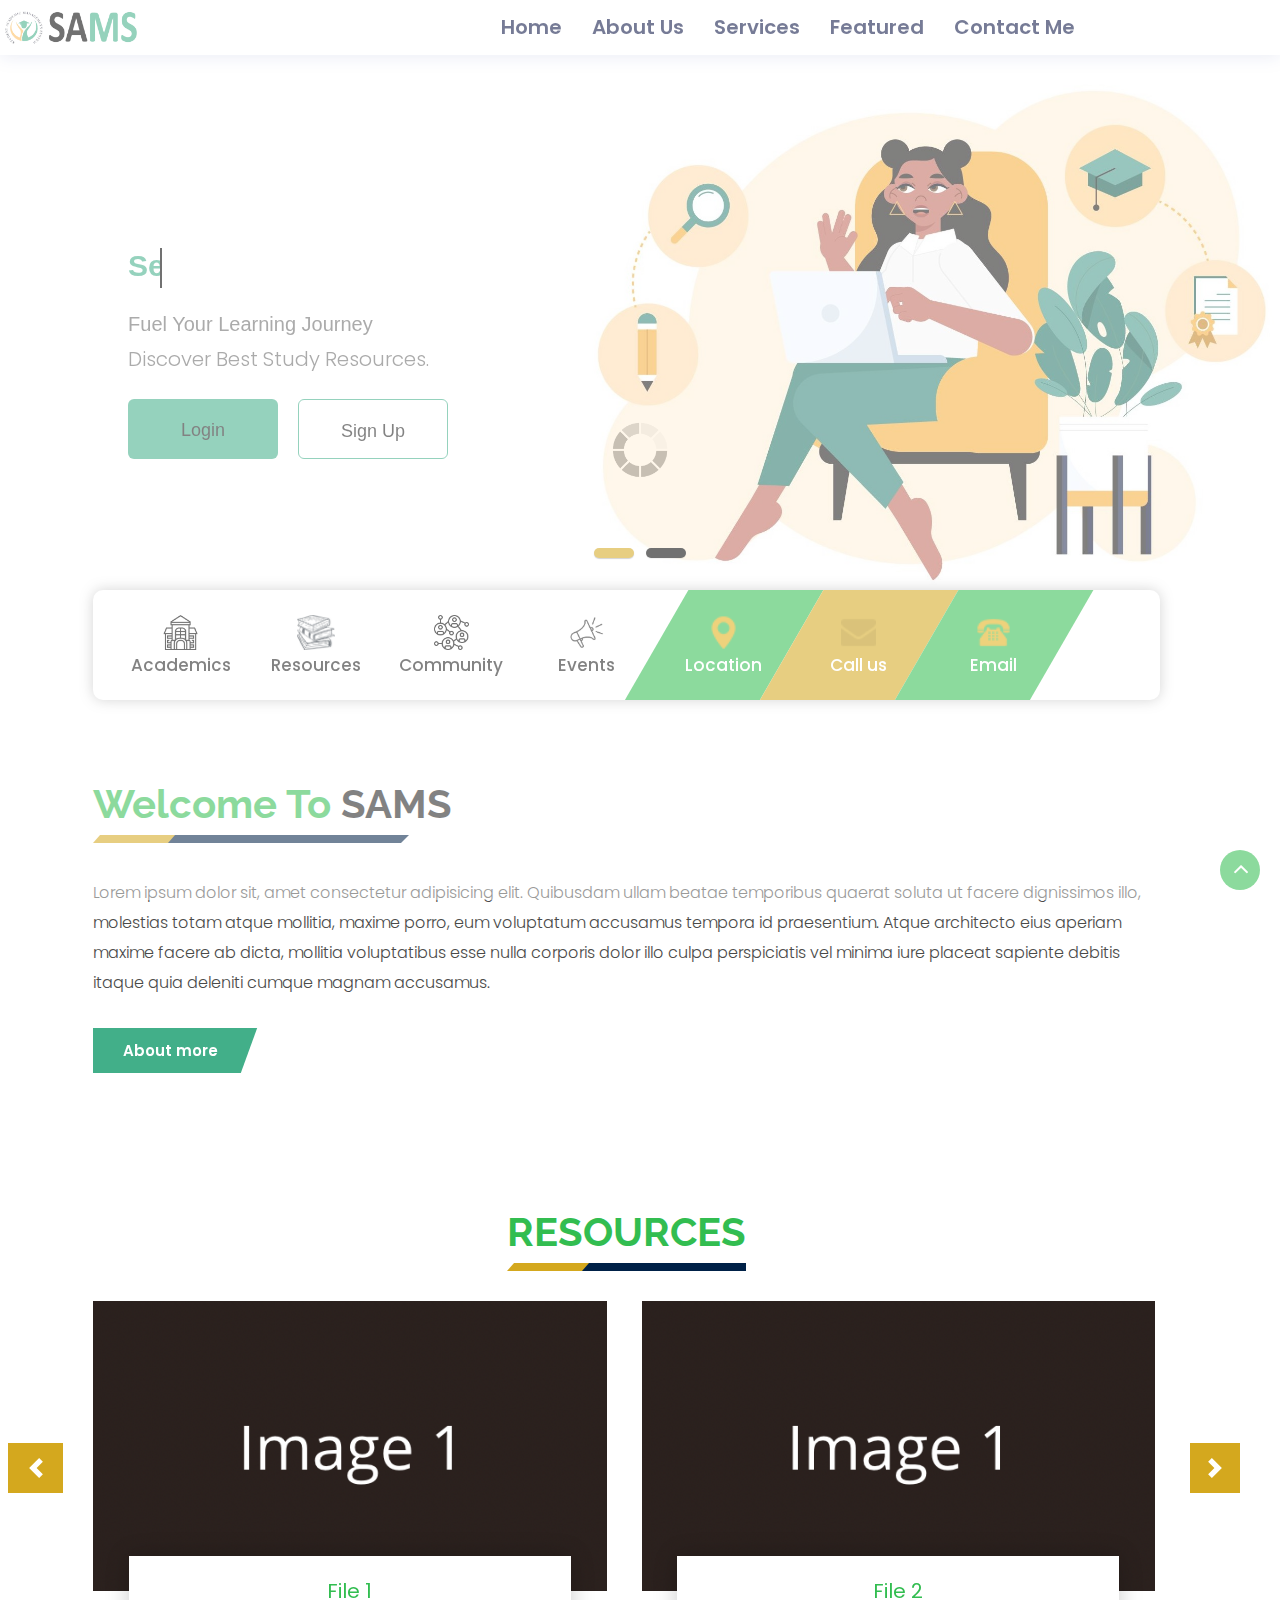
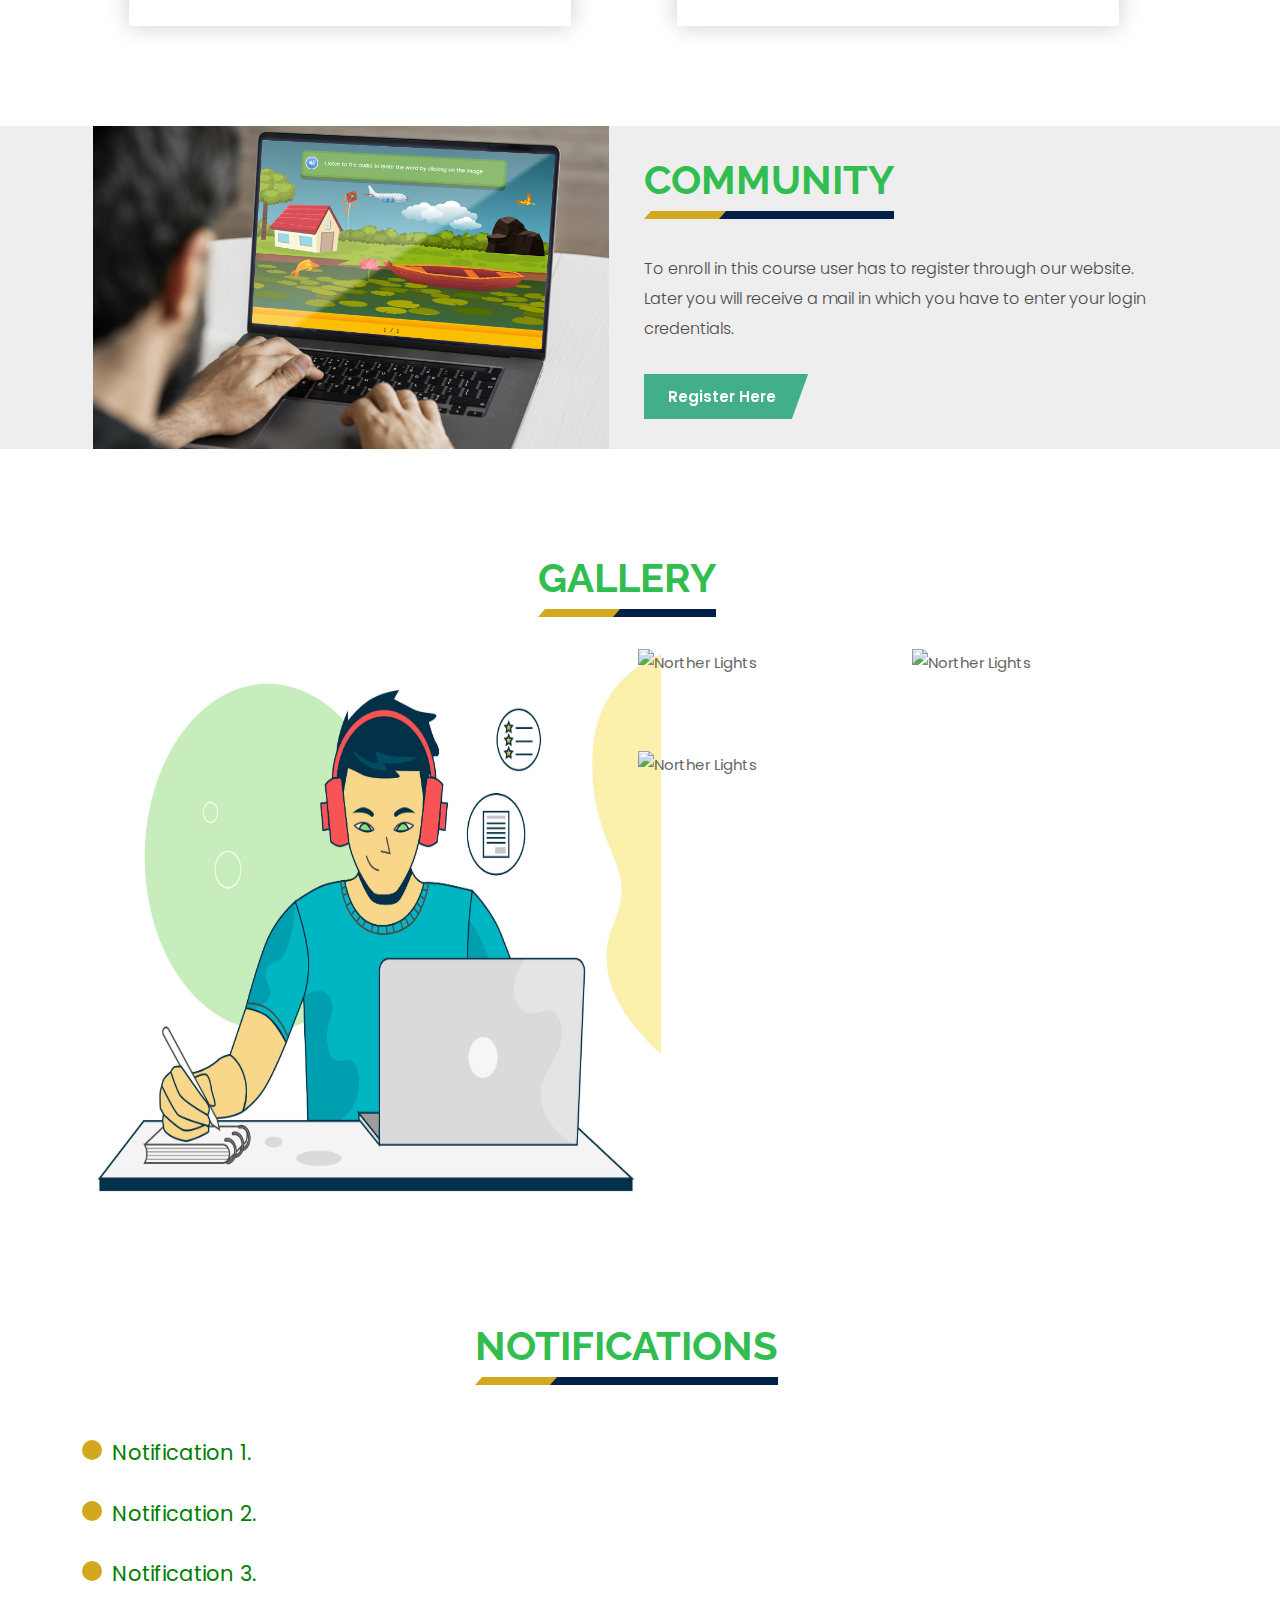
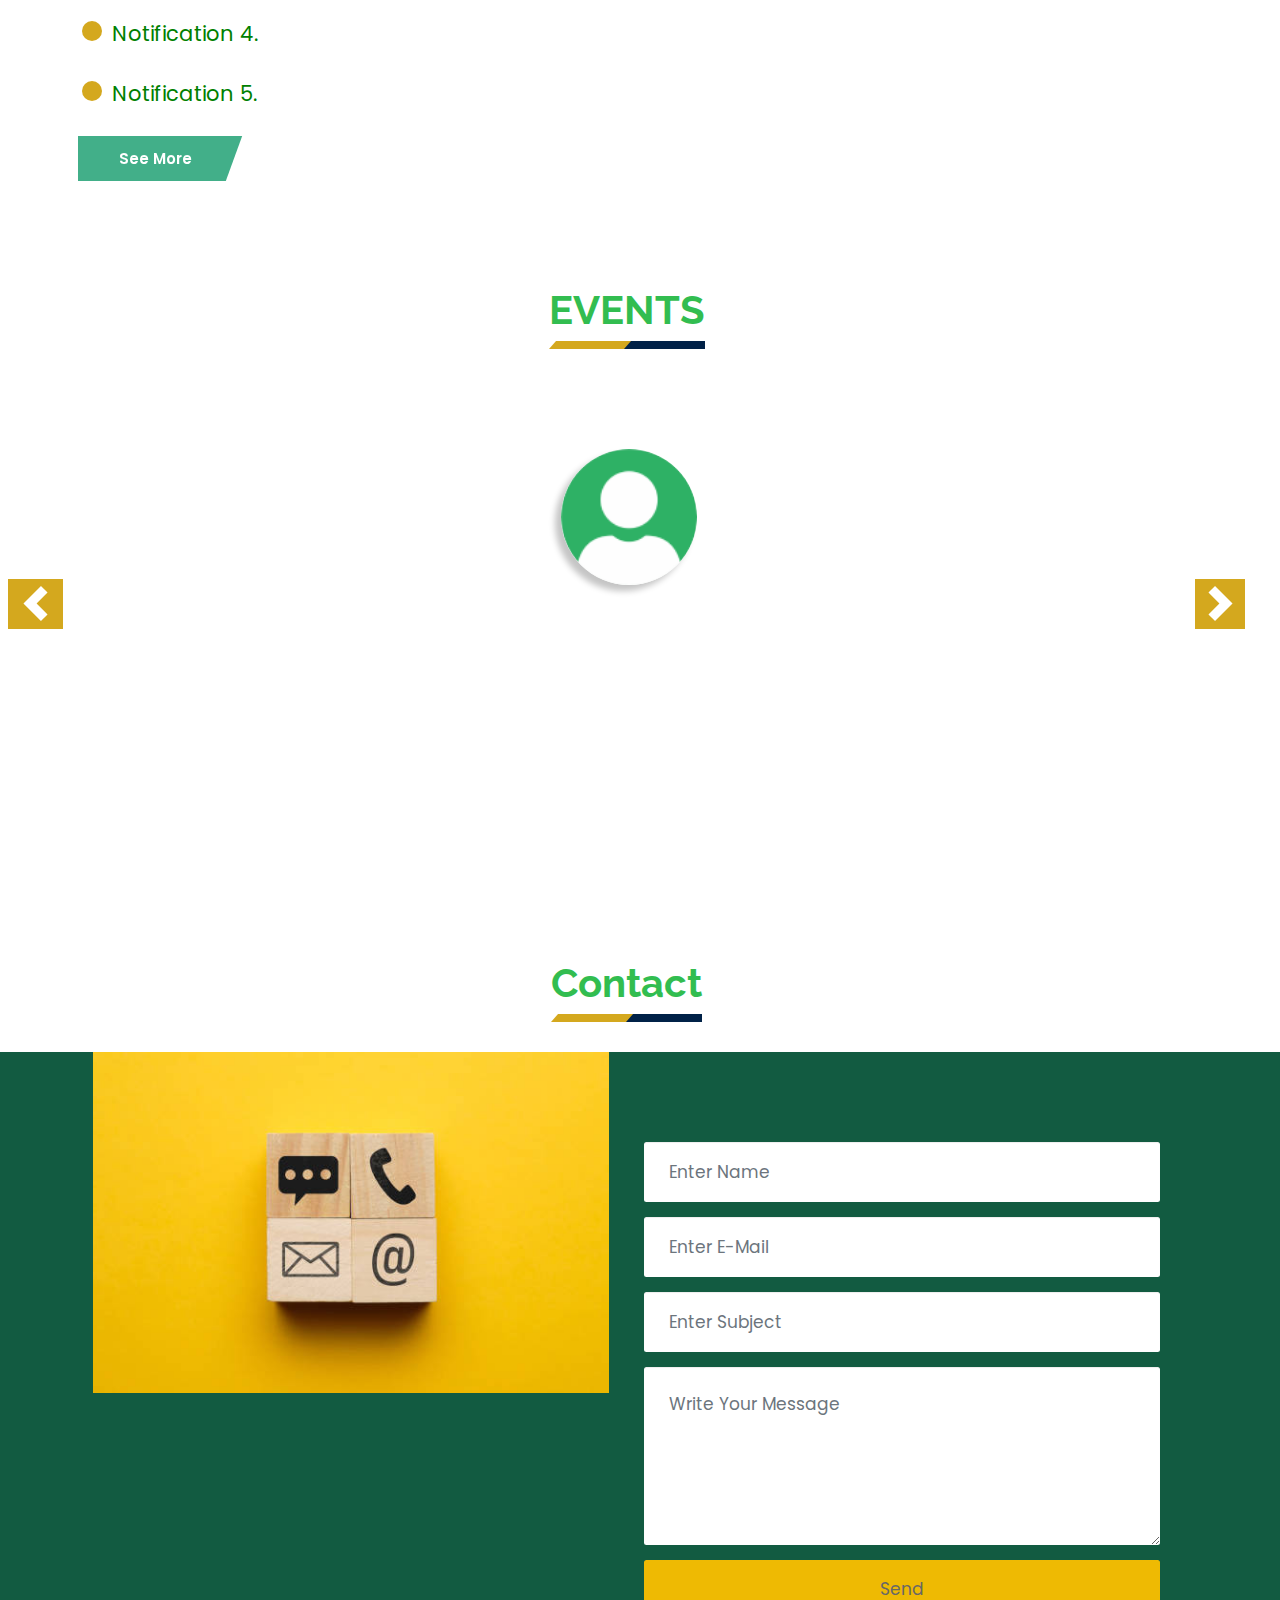
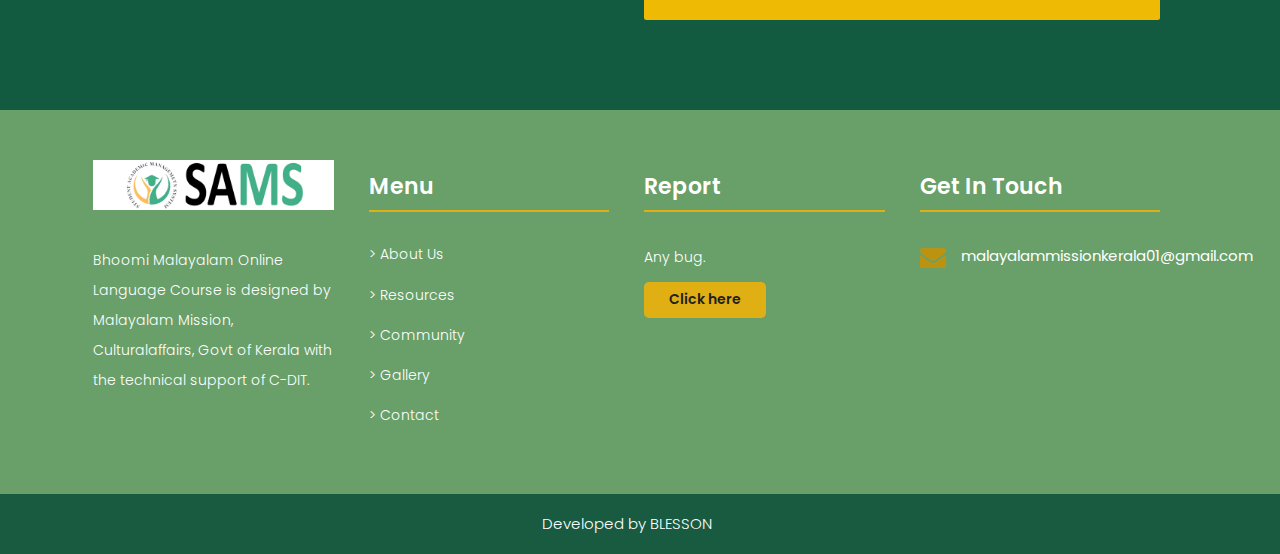
==== commit 95ec2dab: "index.html" ====
--- a/index.html
+++ b/index.html
@@ -73,7 +73,7 @@
 
     <header class="header" id="header">
       <nav class="nav container">
-         <a href="#" class="nav__logo"><img src="/img/data.png" alt="" id="top-logo" ></a>
+         <a href="#" class="nav__logo"><img src="img/data.png" alt="" id="top-logo" ></a>
 
          <div class="nav__menu" id="nav-menu">
             <ul class="nav__list">
@@ -128,7 +128,7 @@
             <div class="row" id="head-banner">
                 <div class="pogoSlider" id="js-main-slider">
                   
-                    <div class="pogoSlider-slide" style="background-image:url(/img/3.jpg);" >
+                    <div class="pogoSlider-slide" style="background-image:url(img/3.jpg);" >
                         <div class="container">
                             <div class="row">
                                 
@@ -147,7 +147,7 @@
                             </div>
                         </div>
                     </div>
-                    <div class="pogoSlider-slide" style="background-image:url(/img/2.jpg);">
+                    <div class="pogoSlider-slide" style="background-image:url(img/2.jpg);">
                         <div class="container">
                           <div class="row">
                                 
@@ -183,9 +183,9 @@
            <div class="tab_menu">
             <ul>
              <li><a href="https://bhoomimalayalam.kerala.gov.in/"><span class="icon"><img src="images/i1.png" alt="#" /></span><span style="line-height:20px;margin-top:5px;">Academics</span></a></li>
-             <li><a href="certificates.html"><span class="icon"><img src="/img/about/book.jpg" alt="#" /></span><span>Resources</span></a></li>
+             <li><a href="certificates.html"><span class="icon"><img src="img/about/book.jpg" alt="#" /></span><span>Resources</span></a></li>
              <li><a href="social.html"><span class="icon"><img src="images/i4.png" alt="#" /></span><span>Community</span></a></li>
-             <li><a href="credits.html"><span class="icon"><img src="/img/about/event.jpg" alt="#" /></span><span>Events</span></a></li>
+             <li><a href="credits.html"><span class="icon"><img src="img/about/event.jpg" alt="#" /></span><span>Events</span></a></li>
              <li><a href="location.html"><span class="icon"><img src="images/i5.png" alt="#" /></span><span>Location</span></a></li>
              <li><a href="address.html"><span class="icon"><img src="images/i6.png" alt="#" /></span><span>Call us</span></a></li>
              <li><a href="contact.php"><span class="icon"><img src="images/i7.png" alt="#" /></span><span>Email</span></a></li>
@@ -819,4 +819,4 @@
   <script>(function(){var s = document.createElement("script");s.setAttribute("data-account","E6NExpXDsY");s.setAttribute("src","https://cdn.userway.org/widget.js");document.body.appendChild(s);})();</script><noscript>Enable JavaScript to ensure <a href="https://userway.org">website accessibility</a></noscript>
 </body>
 
-</html>+</html>
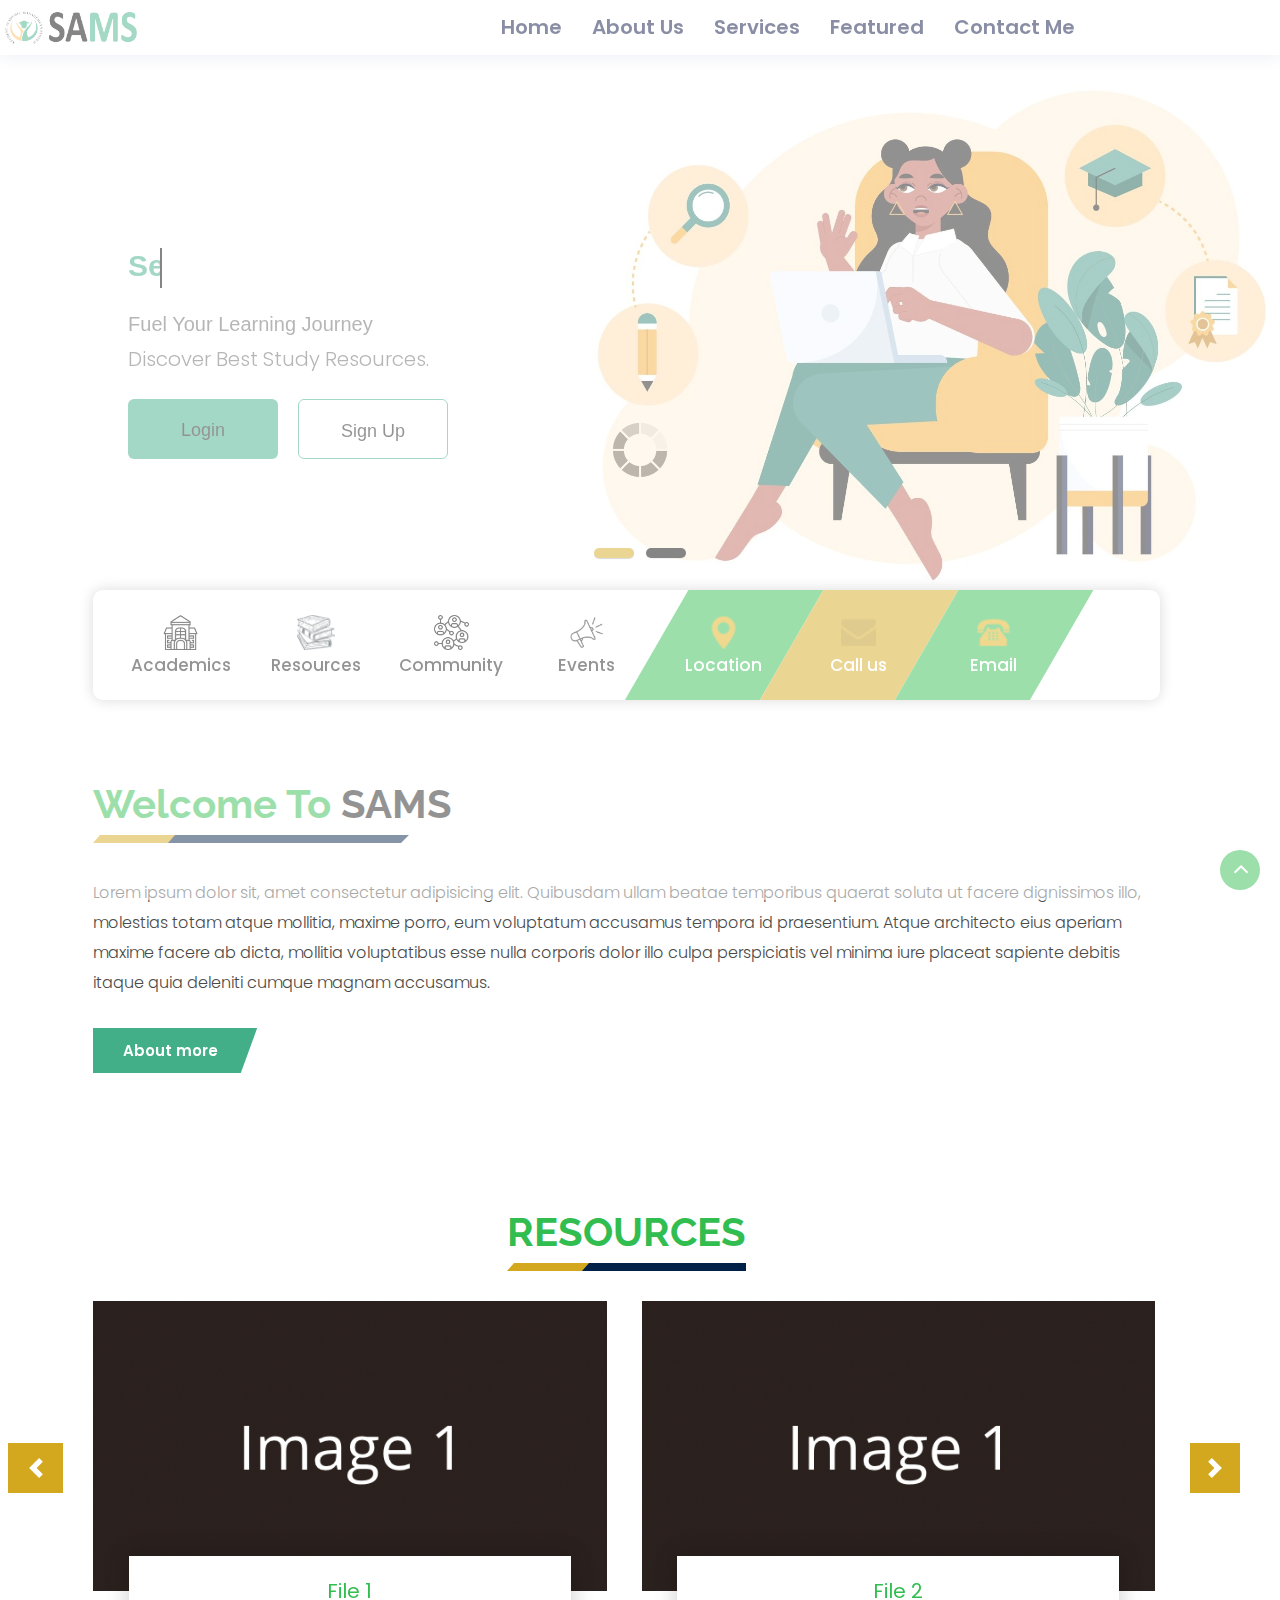
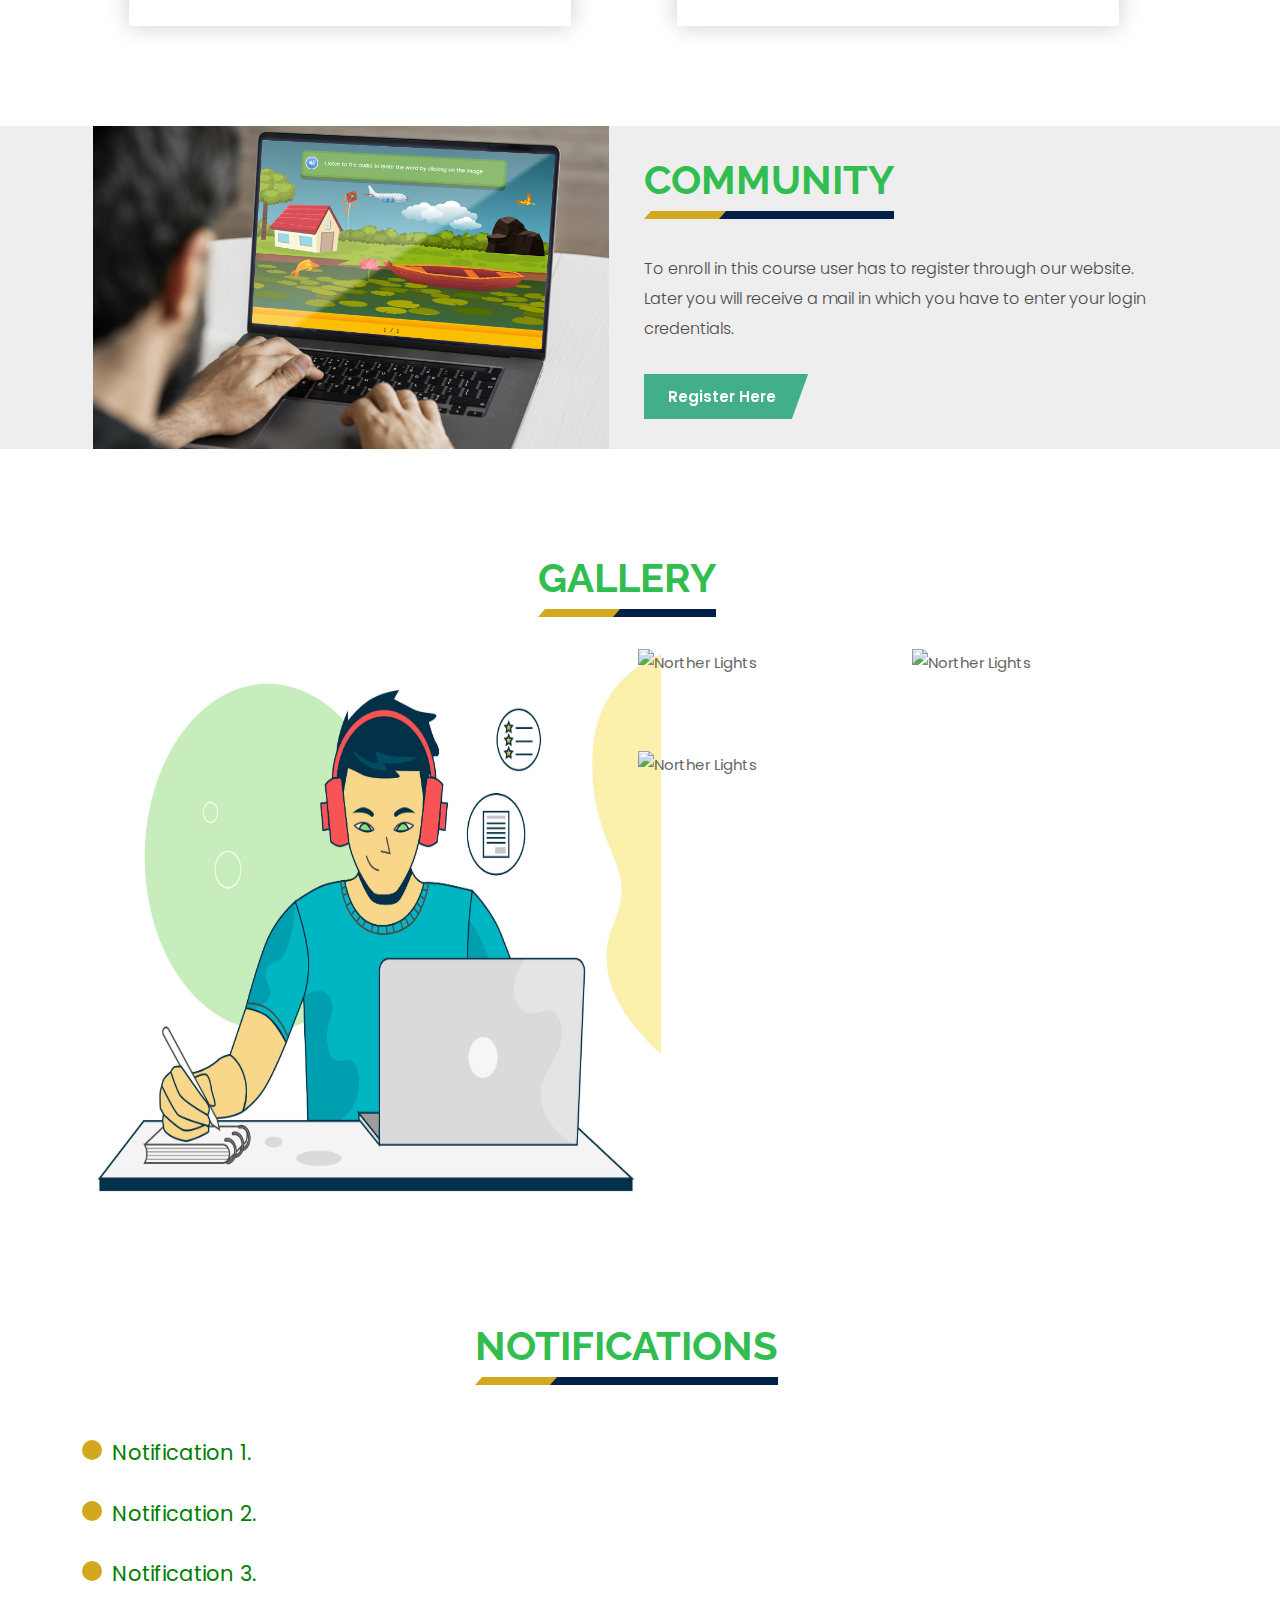
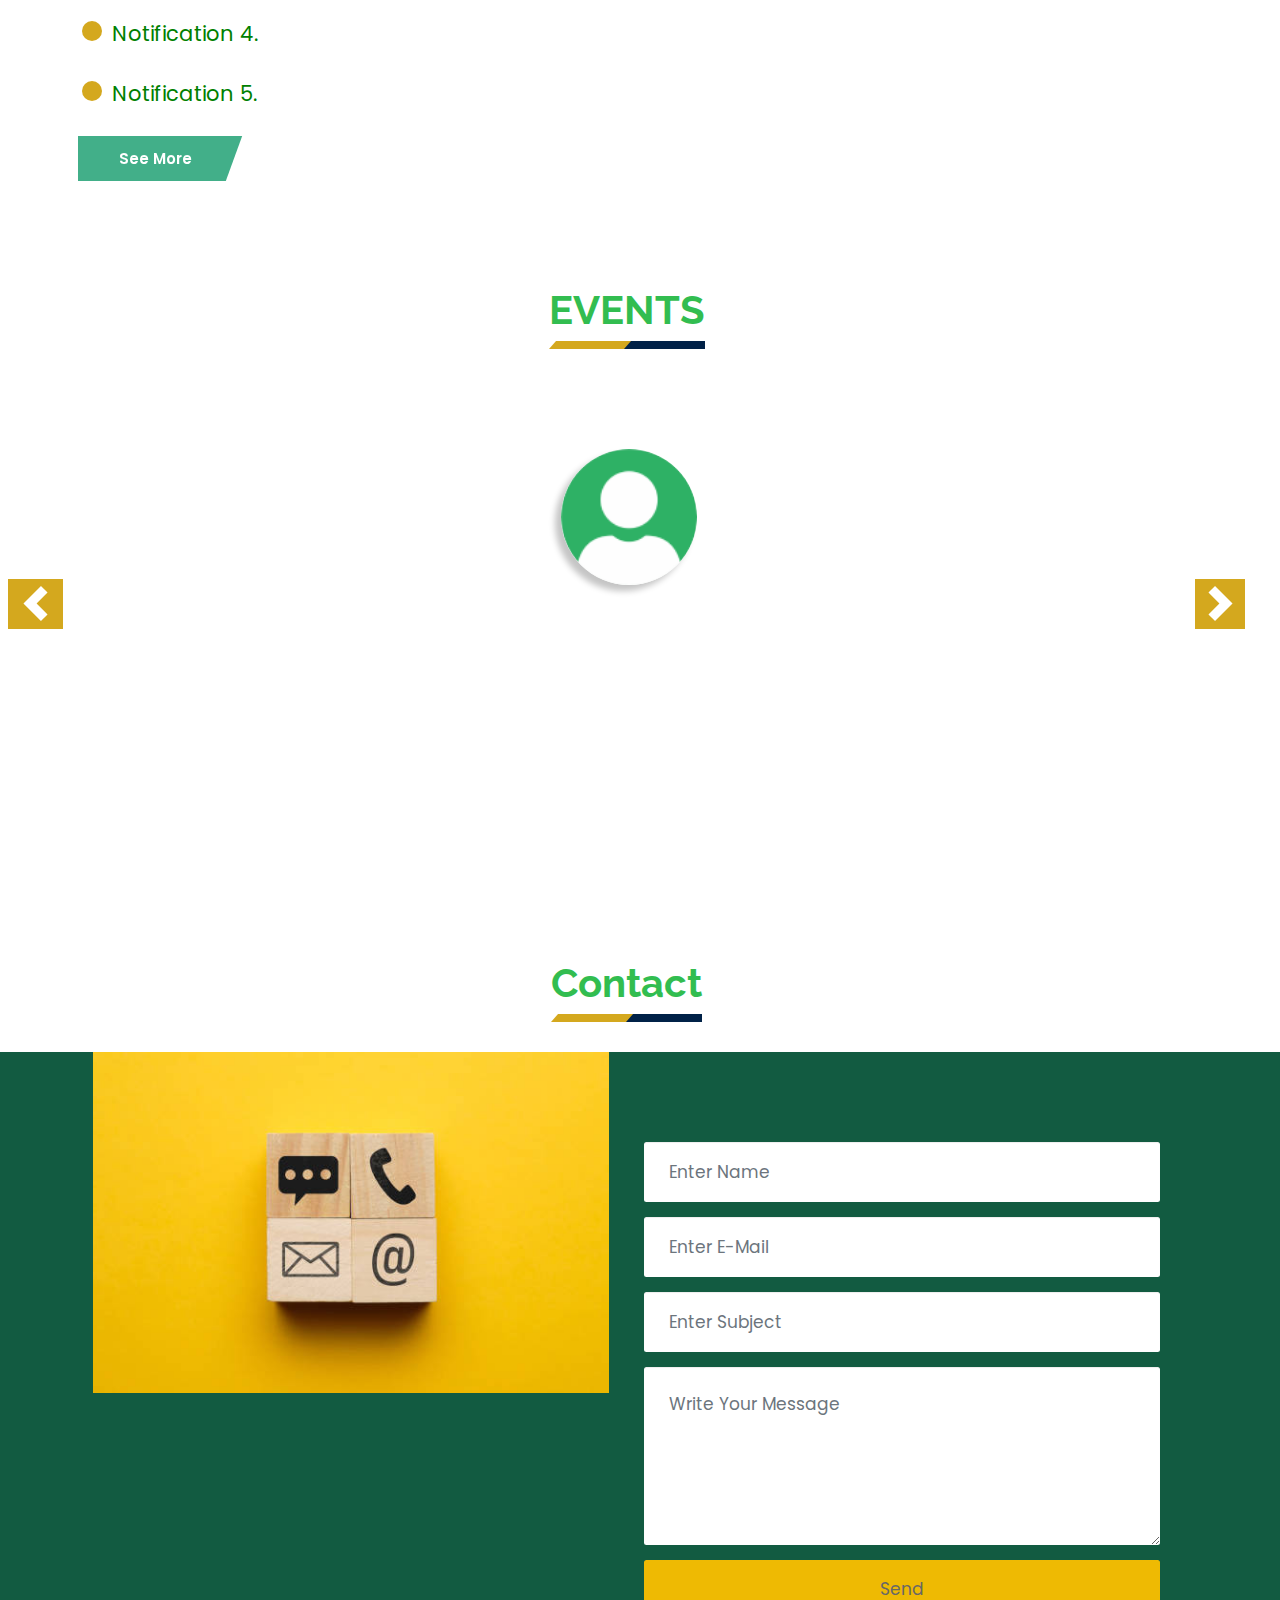
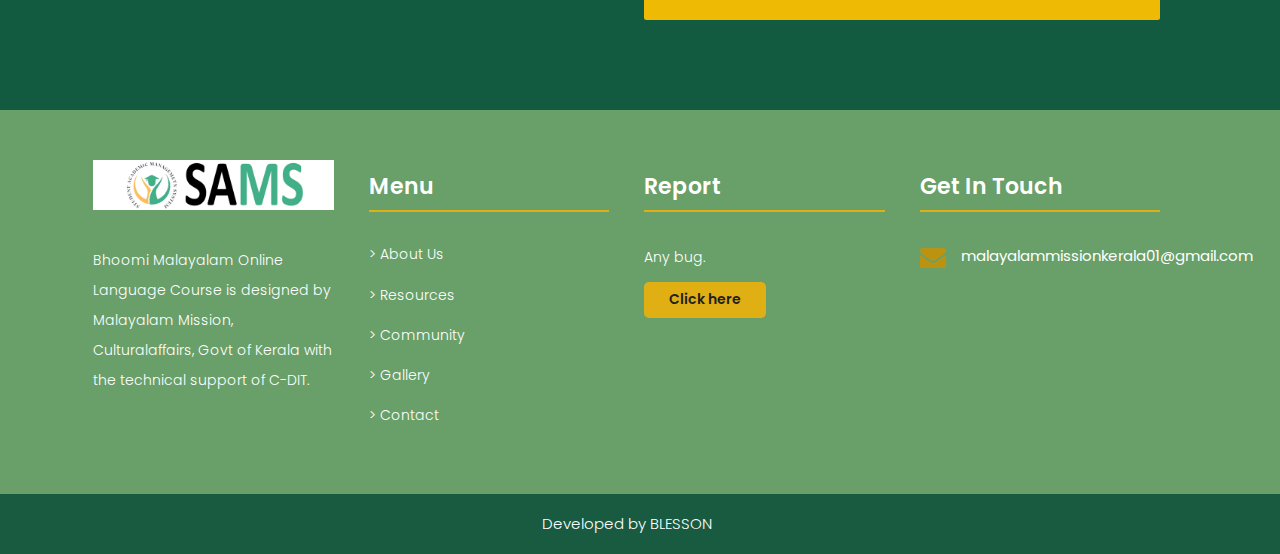
==== commit 946a8ddd: "index.html" ====
--- a/index.html
+++ b/index.html
@@ -73,7 +73,7 @@
 
     <header class="header" id="header">
       <nav class="nav container">
-         <a href="#" class="nav__logo"><img src="img/data.png" alt="" id="top-logo" ></a>
+         <a href="#" class="nav__logo"><img src="./img/data.png" alt="" id="top-logo" ></a>
 
          <div class="nav__menu" id="nav-menu">
             <ul class="nav__list">
@@ -128,7 +128,7 @@
             <div class="row" id="head-banner">
                 <div class="pogoSlider" id="js-main-slider">
                   
-                    <div class="pogoSlider-slide" style="background-image:url(img/3.jpg);" >
+                    <div class="pogoSlider-slide" style="background-image:url(./img/3.jpg);" >
                         <div class="container">
                             <div class="row">
                                 
@@ -147,7 +147,7 @@
                             </div>
                         </div>
                     </div>
-                    <div class="pogoSlider-slide" style="background-image:url(img/2.jpg);">
+                    <div class="pogoSlider-slide" style="background-image:url(./img/2.jpg);">
                         <div class="container">
                           <div class="row">
                                 
@@ -183,9 +183,9 @@
            <div class="tab_menu">
             <ul>
              <li><a href="https://bhoomimalayalam.kerala.gov.in/"><span class="icon"><img src="images/i1.png" alt="#" /></span><span style="line-height:20px;margin-top:5px;">Academics</span></a></li>
-             <li><a href="certificates.html"><span class="icon"><img src="img/about/book.jpg" alt="#" /></span><span>Resources</span></a></li>
+             <li><a href="certificates.html"><span class="icon"><img src="./img/about/book.jpg" alt="#" /></span><span>Resources</span></a></li>
              <li><a href="social.html"><span class="icon"><img src="images/i4.png" alt="#" /></span><span>Community</span></a></li>
-             <li><a href="credits.html"><span class="icon"><img src="img/about/event.jpg" alt="#" /></span><span>Events</span></a></li>
+             <li><a href="credits.html"><span class="icon"><img src="./img/about/event.jpg" alt="#" /></span><span>Events</span></a></li>
              <li><a href="location.html"><span class="icon"><img src="images/i5.png" alt="#" /></span><span>Location</span></a></li>
              <li><a href="address.html"><span class="icon"><img src="images/i6.png" alt="#" /></span><span>Call us</span></a></li>
              <li><a href="contact.php"><span class="icon"><img src="images/i7.png" alt="#" /></span><span>Email</span></a></li>
@@ -247,14 +247,14 @@
                                 <div class="row">
                                     <div class="col-lg-6 col-md-6 col-sm-12">
                                         <div class="full blog_img_popular">
-                                          <img src="/img/card.png" alt="" width="582" height="277" class="img-responsive">
+                                          <img src="./img/card.png" alt="" width="582" height="277" class="img-responsive">
                                           <h4>File 1</h4>
                                           
                                         </div>
                                     </div>
                                     <div class="col-lg-6 col-md-6 col-sm-12">
                                         <div class="full blog_img_popular">
-                                          <img src="/img/card.png" alt="" width="582" height="277" class="img-responsive">
+                                          <img src="./img/card.png" alt="" width="582" height="277" class="img-responsive">
                                             <h4>File 2</h4>
                                             
                                         </div>
@@ -265,14 +265,14 @@
                                 <div class="row">
                                     <div class="col-lg-6 col-md-6 col-sm-12">
                                         <div class="full blog_img_popular">
-                                          <img src="/img/card.png" alt="" width="582" height="277" class="img-responsive">
+                                          <img src="./img/card.png" alt="" width="582" height="277" class="img-responsive">
                                             <h4>File 3</h4>
                                             
                                         </div>
                                     </div>
                                     <div class="col-lg-6 col-md-6 col-sm-12">
                                         <div class="full blog_img_popular">
-                                          <img src="/img/card.png" alt="" width="582" height="277" class="img-responsive">
+                                          <img src="./img/card.png" alt="" width="582" height="277" class="img-responsive">
                                             <h4>File 4</h4>
                                             
                                         </div>
@@ -283,14 +283,14 @@
                                 <div class="row">
                                     <div class="col-lg-6 col-md-6 col-sm-12">
                                         <div class="full blog_img_popular">
-                                          <img src="/img/card.png" alt="" width="582" height="277" class="img-responsive">
+                                          <img src="./img/card.png" alt="" width="582" height="277" class="img-responsive">
                                             <h4>File 5</h4>
                                             
                                         </div>
                                     </div>
                                     <div class="col-lg-6 col-md-6 col-sm-12">
                                         <div class="full blog_img_popular">
-                                          <img src="/img/card.png" alt="" width="582" height="277" class="img-responsive">
+                                          <img src="./img/card.png" alt="" width="582" height="277" class="img-responsive">
                                             <h4>File 6</h4>
                                             
                                         </div>
@@ -301,14 +301,14 @@
                                 <div class="row">
                                     <div class="col-lg-6 col-md-6 col-sm-12">
                                         <div class="full blog_img_popular">
-                                          <img src="/img/card.png" alt="" width="582" height="277" class="img-responsive">
+                                          <img src="./img/card.png" alt="" width="582" height="277" class="img-responsive">
                                             <h4>File 7</h4>
                                             
                                         </div>
                                     </div>
                                     <div class="col-lg-6 col-md-6 col-sm-12">
                                         <div class="full blog_img_popular">
-                                          <img src="/img/card.png" alt="" width="582" height="277" class="img-responsive">
+                                          <img src="./img/card.png" alt="" width="582" height="277" class="img-responsive">
                                             <h4>File 8</h4>
                                             
                                         </div>
@@ -377,7 +377,7 @@
     <div class="row">
         <div class="col-sm-6">
             <div class="main-content">
-                <img src="/img/5806307.jpg" width="570" height="570" alt="Norther Lights">
+                <img src="./img/5806307.jpg" width="570" height="570" alt="Norther Lights">
                 <div class="overlay" style="margin-left: 15px; margin-right: -15px; margin-bottom: 10px;">
                   <div class="text">
                     <a href="stories.html"><p><b><u>Onam</u></b><br/>
@@ -535,7 +535,7 @@
       <div class="carousel-inner" role="listbox">
         <div class="carousel-item active">
           <div class="testimonial4_slide">
-            <img src="/gallery/image.png" class="img-circle img-responsive center"/>
+            <img src="./gallery/image.png" class="img-circle img-responsive center"/>
             <p>Lorem ipsum dolor sit amet, consectetur adipisicing elit. Eaque, distinctio fuga vel reprehenderit qui laudantium natus illum numquam deleniti veritatis minima molestiae inventore quam ipsa in quis voluptate corrupti culpa.</p>
             <h4>Event 1</h4>
             
@@ -543,14 +543,14 @@
         </div>
         <div class="carousel-item">
           <div class="testimonial4_slide">
-            <img src="/gallery/image.png" class="img-circle img-responsive center" />
+            <img src="./gallery/image.png" class="img-circle img-responsive center" />
             <p>Lorem ipsum dolor sit amet, consectetur adipisicing elit. Eaque, distinctio fuga vel reprehenderit qui laudantium natus illum numquam deleniti veritatis minima molestiae inventore quam ipsa in quis voluptate corrupti culpa.</p>
             <h4>Event 2</h4>
           </div>
         </div>
         <div class="carousel-item">
           <div class="testimonial4_slide">
-            <img src="/gallery/image.png" class="img-circle img-responsive center" />
+            <img src="./gallery/image.png" class="img-circle img-responsive center" />
             <p>Lorem ipsum dolor sit amet, consectetur adipisicing elit. Eaque, distinctio fuga vel reprehenderit qui laudantium natus illum numquam deleniti veritatis minima molestiae inventore quam ipsa in quis voluptate corrupti culpa.</p>
             <h4>Event 3</h4>
           </div>
@@ -586,7 +586,7 @@
                <div class="row">
                  <div class="col-lg-6 col-md-6 col-sm-12">
             <div class="full float-right_img">
-                        <img src="images/img10.png" alt="#">
+                        <img src="./images/img10.png" alt="#">
                     </div>
                  </div>
          <div class="layout_padding col-lg-6 col-md-6 col-sm-12">
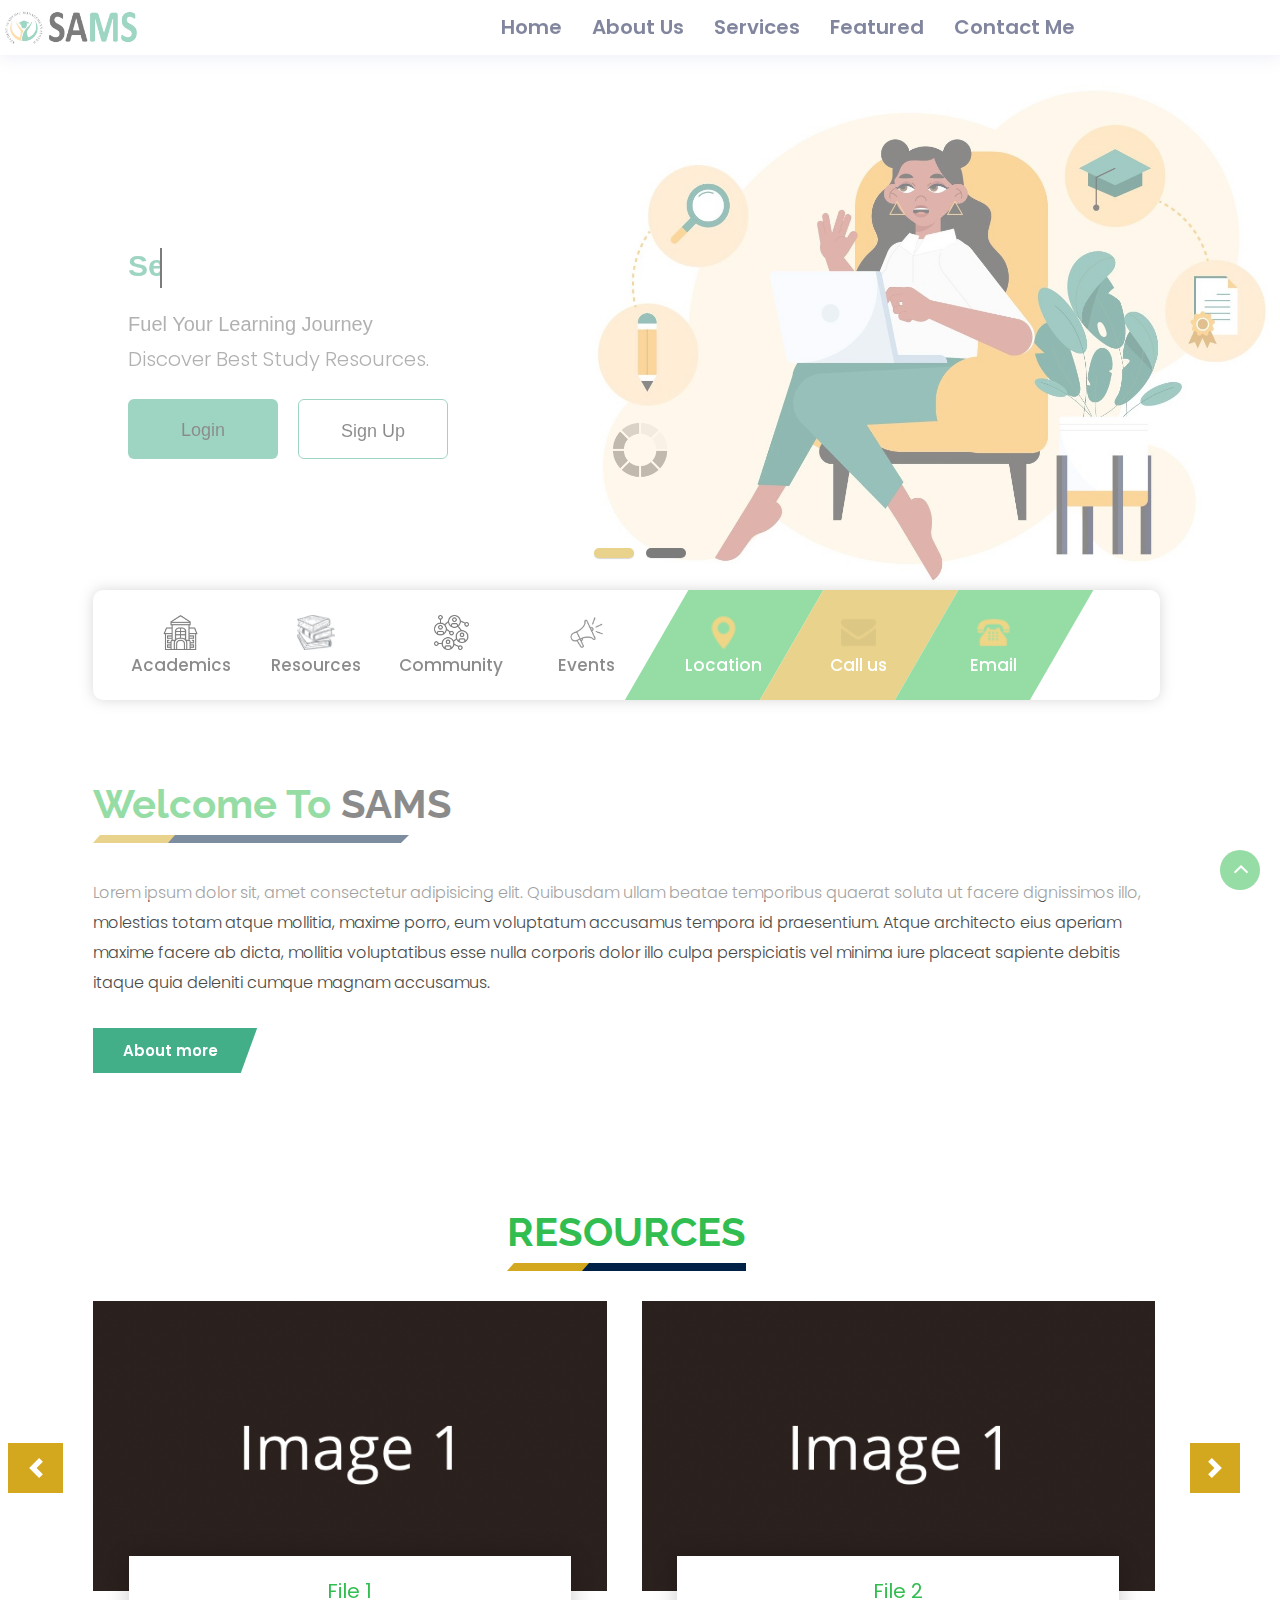
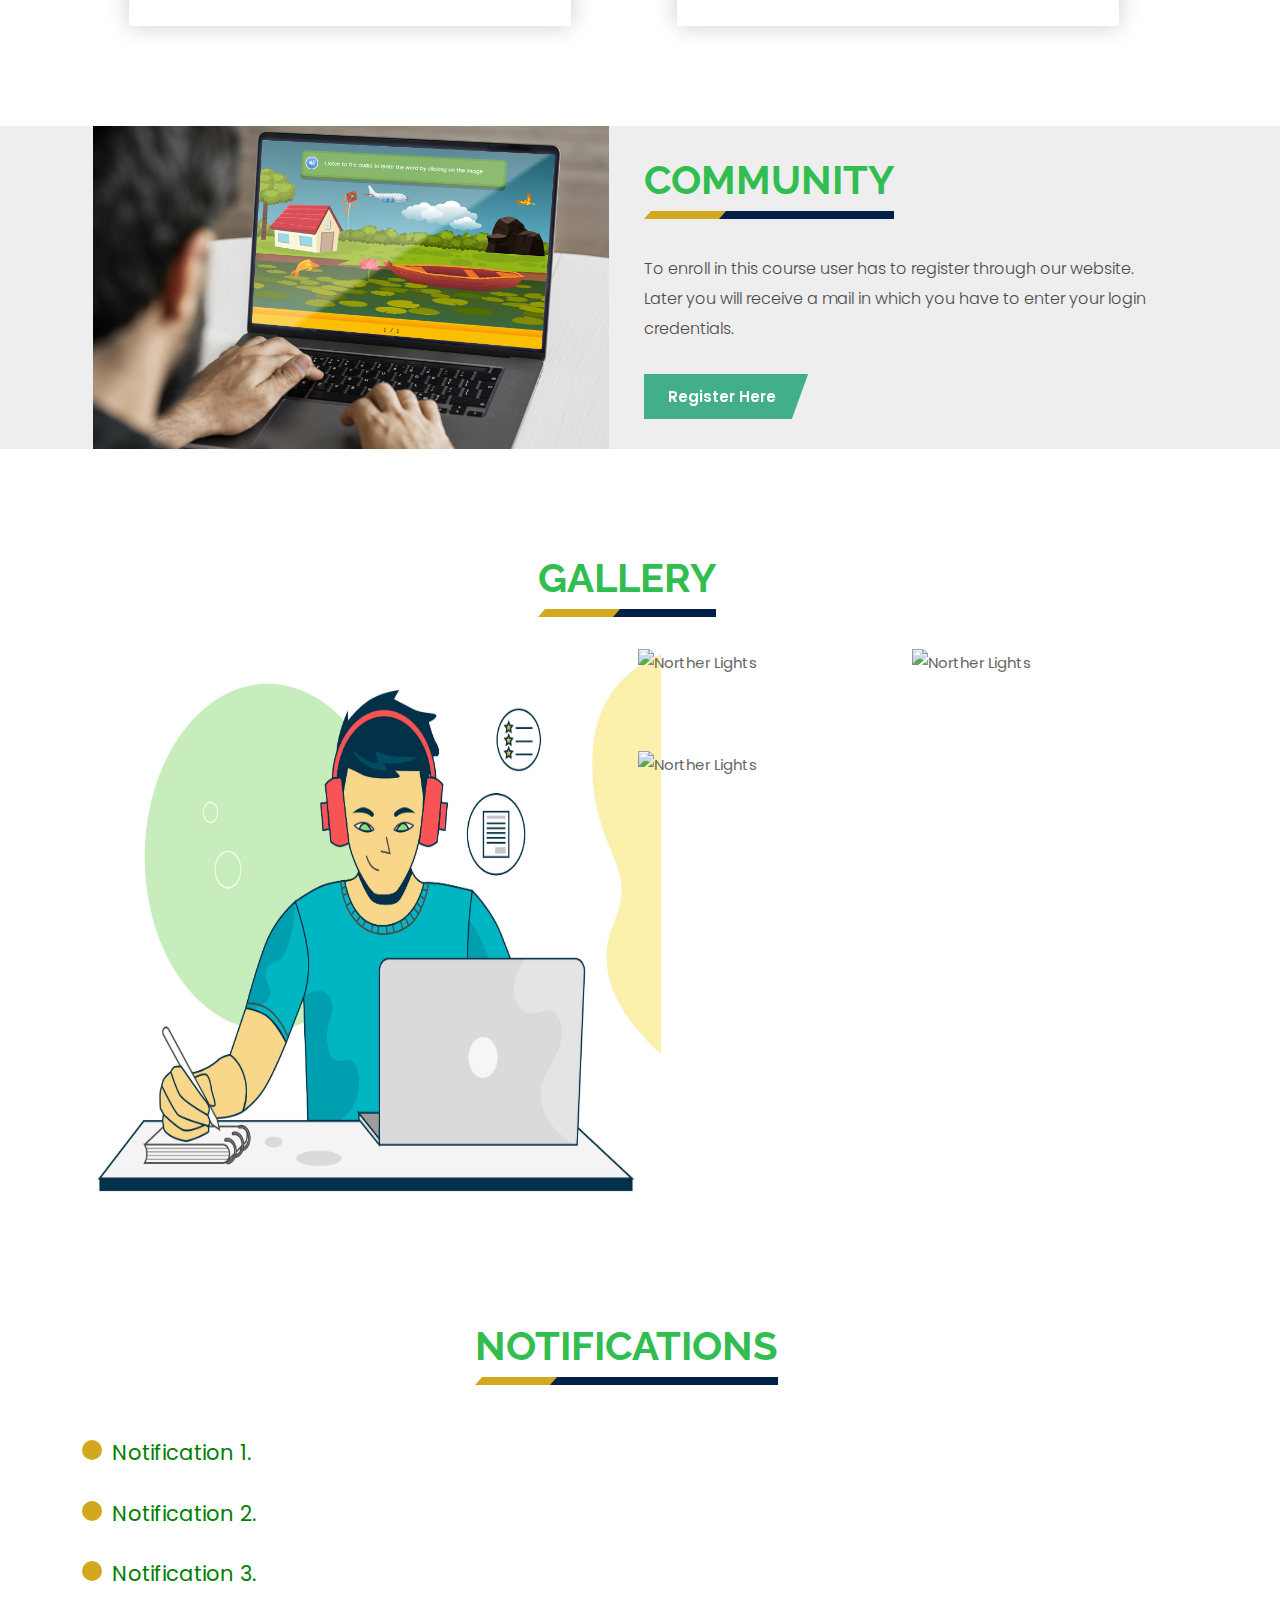
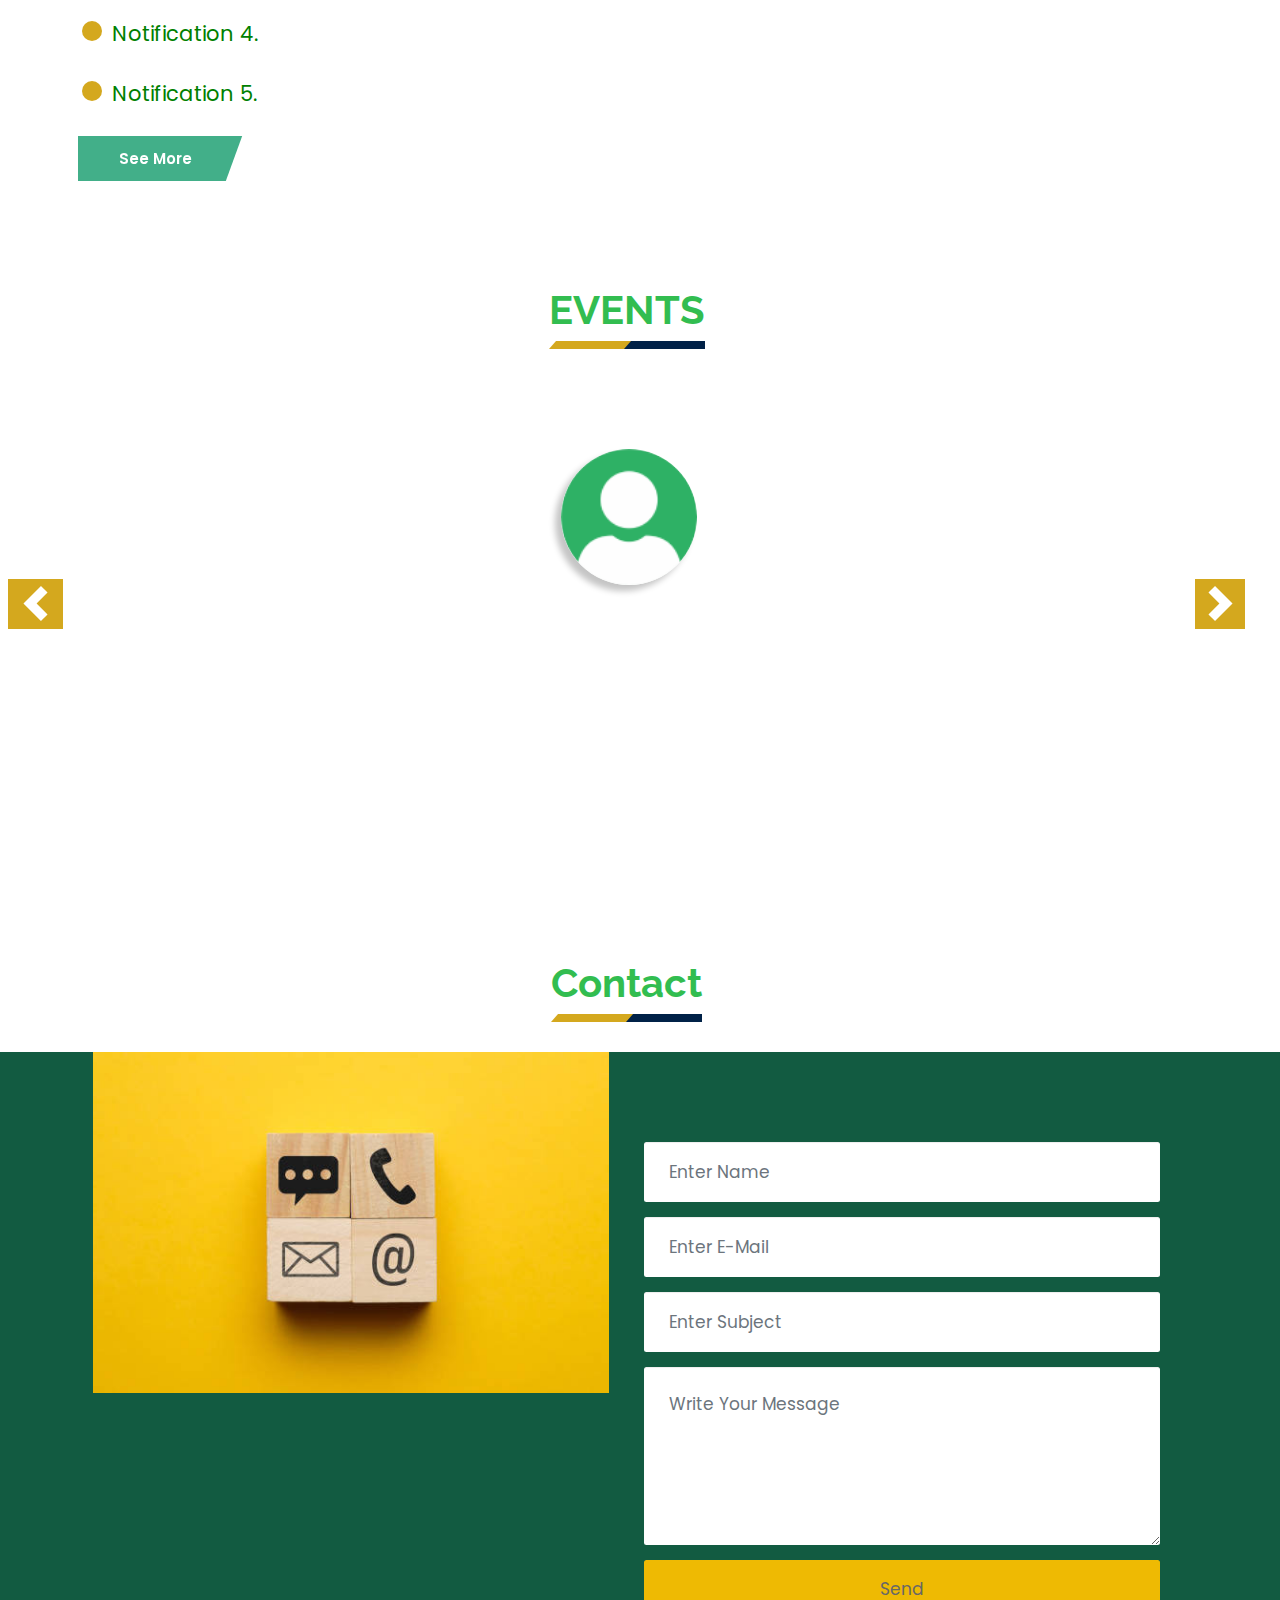
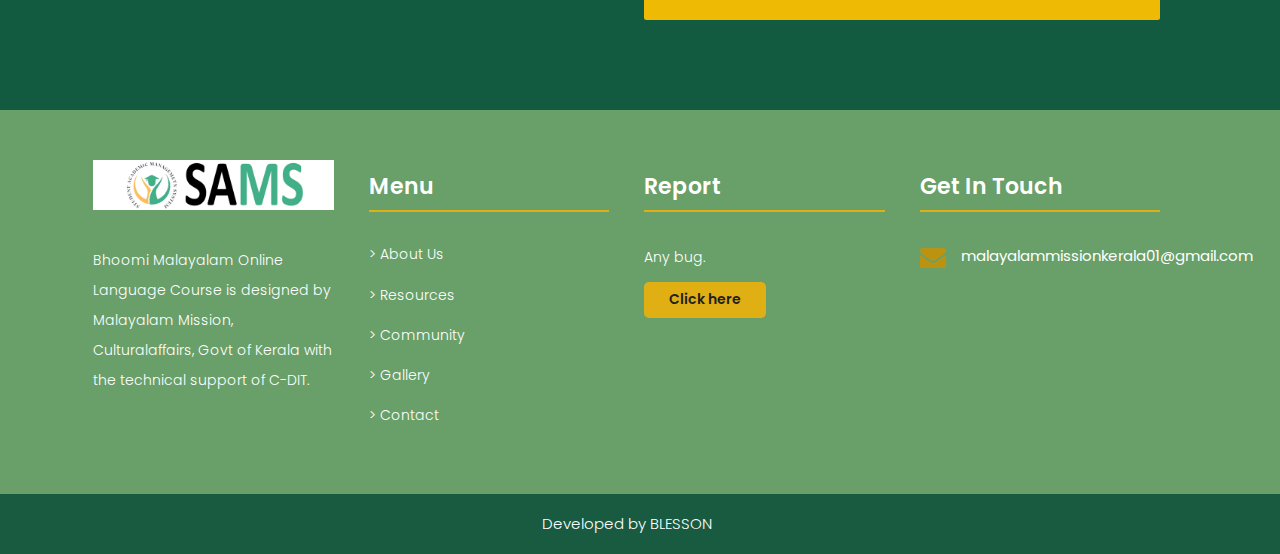
==== commit 70c69af7: "Add files via upload" ====
--- a/index.html
+++ b/index.html
@@ -5,12 +5,10 @@
 <head>
    <!-- Site Metas -->
     <meta charset="utf-8">
-    <title>Bhoomi Malayalam Open Online Course - Malayalam Mission</title>
-    <meta name="description" content="BHOOMI MALAYALAM ONLINE LANGUAGE COURSE is designed by MALAYALAM MISSION, CULTURALAFFAIRS, GOVT. OF KERALA with the technical support of C-DIT.You can learn MALAYALAM from anywhere in the world through this interactive online course.Basically, BMMOC is intended for students (8-14 years) who have little knowledge in their mother-tongue. This course, with its quick and easy interactive lessons, will help them master MALAYALAM. Here, they can learn MALAYALAM through a well-designed 30-day online course.BMMOC contains 10 modules in the primary phase.">
-    <meta name="keywords" content="Learn Malayalam Online, Malayalam Online Learning, malayalam Language learning, Bhoomi malayalam, BMOOC, Bhoomi malayalam Open Online course, Malayalam Online Course,Malayalam language Learning Website, Malayalam Certificate Course, malayalam Course,malayalam bhasha padanam, malayala Bhasha Padanam, malayala, malayala Bhasha, Malayalam Course for Kids, malayalam Poems, Malayalam Stories, Malayalam games, malayalam study material, Malayalam, malayalam language for kids, Malayalam learning for Foreigners, Malayalam Learning for abroad, Malayalam Learning, Malayalam Learning app, Ente Malayalam nalla Malayalam, Online Malayalam Teacher, Learn Malayalam online course free, Malayalam Mission Online Course,Malayalam Mission Open Online Course Bhoomi Malayalam Online Course, Online Course Malayalam">
-    <meta name="author" content="Malayalam Mission">
-    <link rel="canonical" href="https://bhoomimalayalam.kerala.gov.in/">
-    <link rel='shortlink' href='https://bhoomimalayalam.kerala.gov.in/'>
+    <title>SAMS | Home</title>
+    <!-- <meta name="description" content="BHOOMI MALAYALAM ONLINE LANGUAGE COURSE is designed by MALAYALAM MISSION, CULTURALAFFAIRS, GOVT. OF KERALA with the technical support of C-DIT.You can learn MALAYALAM from anywhere in the world through this interactive online course.Basically, BMMOC is intended for students (8-14 years) who have little knowledge in their mother-tongue. This course, with its quick and easy interactive lessons, will help them master MALAYALAM. Here, they can learn MALAYALAM through a well-designed 30-day online course.BMMOC contains 10 modules in the primary phase.">
+    <meta name="keywords" content="Learn Malayalam Online, Malayalam Online Learning, malayalam Language learning, Bhoomi malayalam, BMOOC, Bhoomi malayalam Open Online course, Malayalam Online Course,Malayalam language Learning Website, Malayalam Certificate Course, malayalam Course,malayalam bhasha padanam, malayala Bhasha Padanam, malayala, malayala Bhasha, Malayalam Course for Kids, malayalam Poems, Malayalam Stories, Malayalam games, malayalam study material, Malayalam, malayalam language for kids, Malayalam learning for Foreigners, Malayalam Learning for abroad, Malayalam Learning, Malayalam Learning app, Ente Malayalam nalla Malayalam, Online Malayalam Teacher, Learn Malayalam online course free, Malayalam Mission Online Course,Malayalam Mission Open Online Course Bhoomi Malayalam Online Course, Online Course Malayalam"> -->
+
 
     <meta http-equiv="X-UA-Compatible" content="IE=edge">
 
@@ -819,4 +817,4 @@
   <script>(function(){var s = document.createElement("script");s.setAttribute("data-account","E6NExpXDsY");s.setAttribute("src","https://cdn.userway.org/widget.js");document.body.appendChild(s);})();</script><noscript>Enable JavaScript to ensure <a href="https://userway.org">website accessibility</a></noscript>
 </body>
 
-</html>
+</html>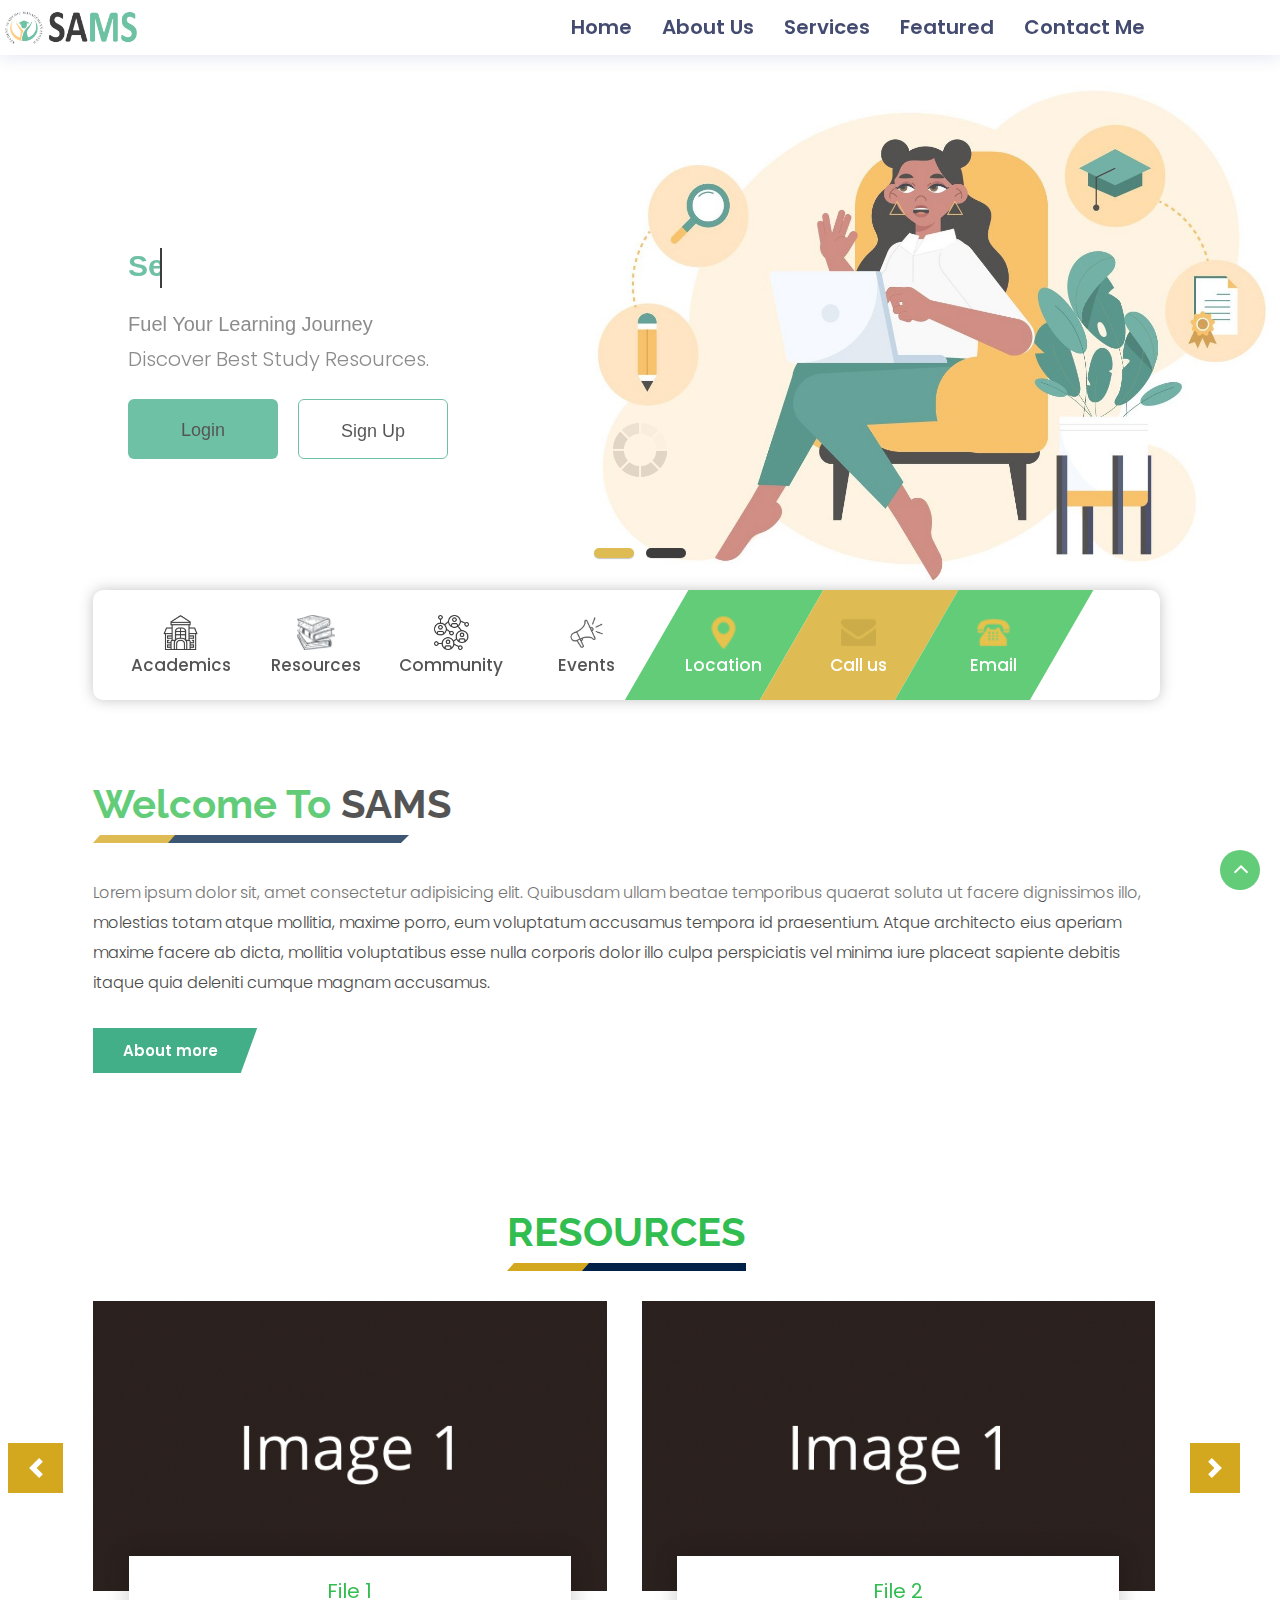
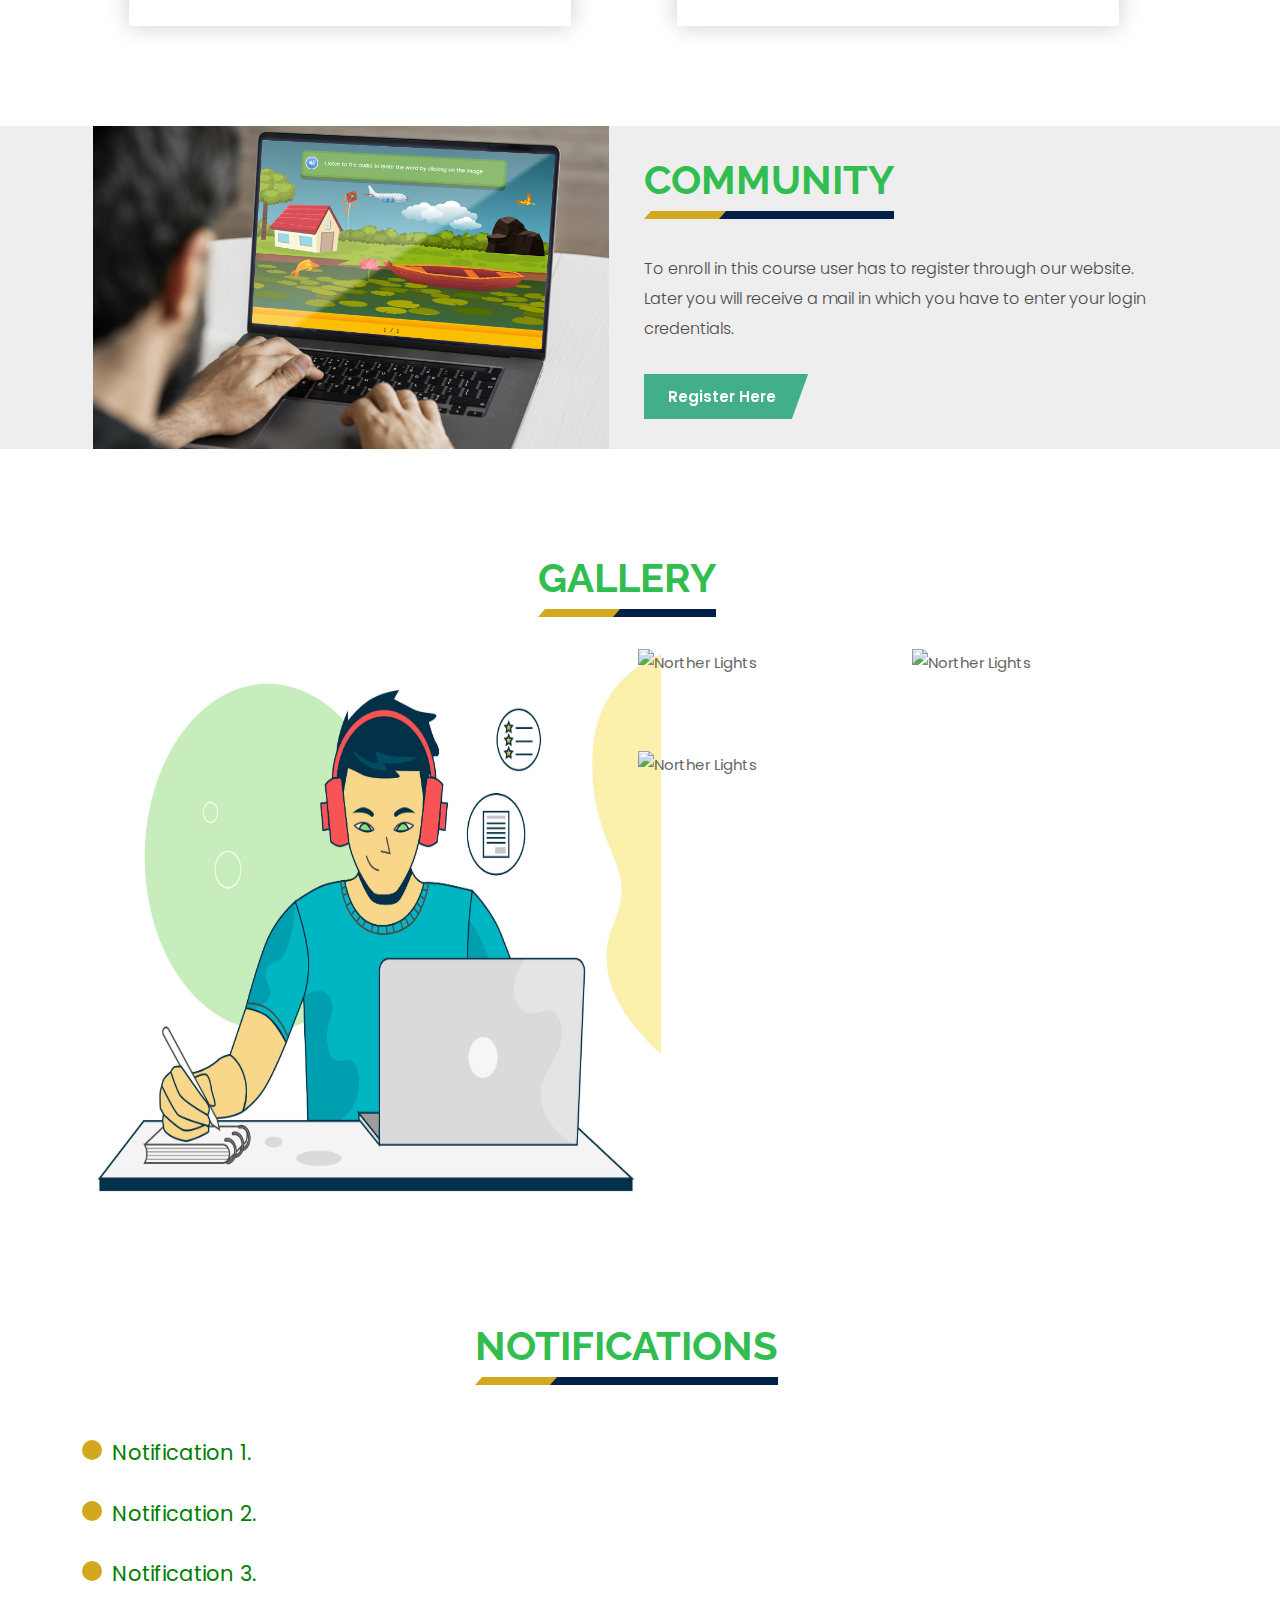
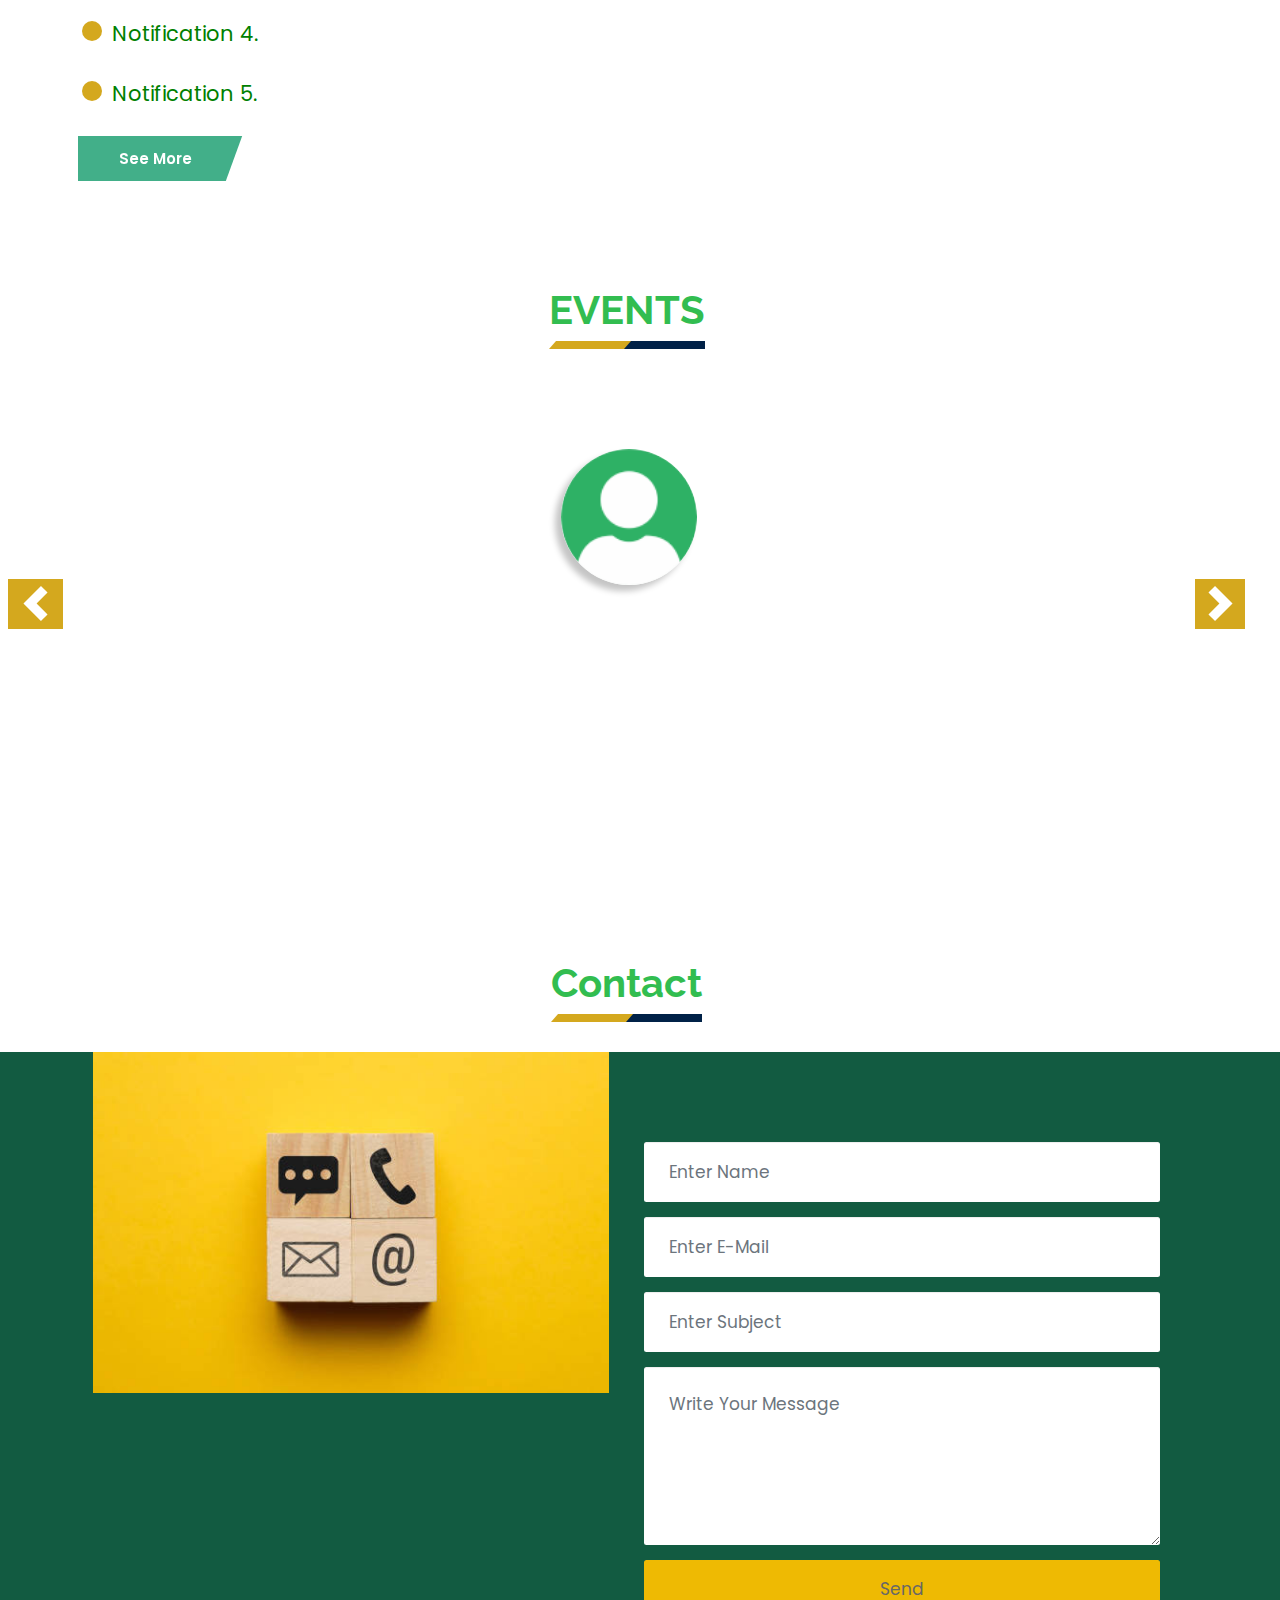
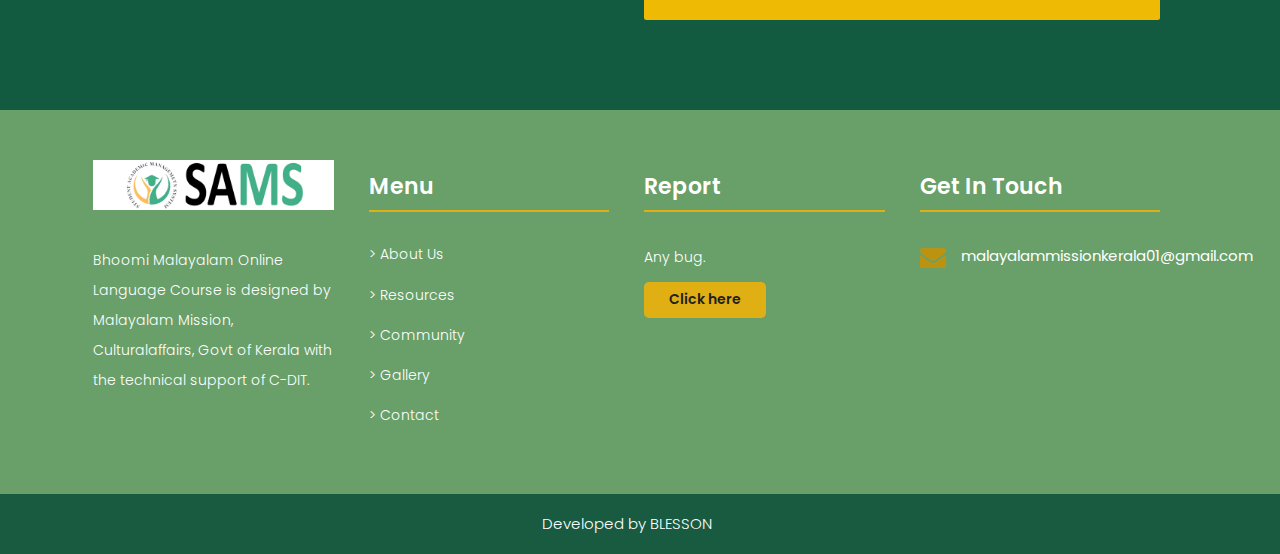
==== commit a9a02377: "Add files via upload" ====
--- a/index.html
+++ b/index.html
@@ -6,10 +6,6 @@
    <!-- Site Metas -->
     <meta charset="utf-8">
     <title>SAMS | Home</title>
-    <!-- <meta name="description" content="BHOOMI MALAYALAM ONLINE LANGUAGE COURSE is designed by MALAYALAM MISSION, CULTURALAFFAIRS, GOVT. OF KERALA with the technical support of C-DIT.You can learn MALAYALAM from anywhere in the world through this interactive online course.Basically, BMMOC is intended for students (8-14 years) who have little knowledge in their mother-tongue. This course, with its quick and easy interactive lessons, will help them master MALAYALAM. Here, they can learn MALAYALAM through a well-designed 30-day online course.BMMOC contains 10 modules in the primary phase.">
-    <meta name="keywords" content="Learn Malayalam Online, Malayalam Online Learning, malayalam Language learning, Bhoomi malayalam, BMOOC, Bhoomi malayalam Open Online course, Malayalam Online Course,Malayalam language Learning Website, Malayalam Certificate Course, malayalam Course,malayalam bhasha padanam, malayala Bhasha Padanam, malayala, malayala Bhasha, Malayalam Course for Kids, malayalam Poems, Malayalam Stories, Malayalam games, malayalam study material, Malayalam, malayalam language for kids, Malayalam learning for Foreigners, Malayalam Learning for abroad, Malayalam Learning, Malayalam Learning app, Ente Malayalam nalla Malayalam, Online Malayalam Teacher, Learn Malayalam online course free, Malayalam Mission Online Course,Malayalam Mission Open Online Course Bhoomi Malayalam Online Course, Online Course Malayalam"> -->
-
-
     <meta http-equiv="X-UA-Compatible" content="IE=edge">
 
     <!-- Mobile Metas -->
@@ -21,7 +17,6 @@
 <link rel="stylesheet" href="https://maxcdn.bootstrapcdn.com/font-awesome/4.7.0/css/font-awesome.min.css">
 <script src="https://code.jquery.com/jquery-3.5.1.min.js"></script>
 <script src="https://cdn.jsdelivr.net/npm/popper.js@1.16.1/dist/umd/popper.min.js"></script>
-<!-- <script src="https://stackpath.bootstrapcdn.com/bootstrap/4.5.2/js/bootstrap.min.js"></script> -->
 
 
 
@@ -105,12 +100,11 @@
          <div class="nav__actions">
            
 
-            <!-- Login button -->
-            <i class="ri-user-line nav__login" id="login-btn"></i>
+            
 
             <!-- Toggle button -->
             <div class="nav__toggle" id="nav-toggle">
-               <i class="ri-menu-line"></i>
+               <span class="ri-menu-line" ></span>
             </div>
          </div>
       </nav>
@@ -128,7 +122,7 @@
                   
                     <div class="pogoSlider-slide" style="background-image:url(./img/3.jpg);" >
                         <div class="container">
-                            <div class="row">
+                            <div class="row" id="row-top">
                                 
                               <div class="intro-head">
                                 <div class="d1"  ><h1 id="animated-text">Searching <span></span></h1></div>
@@ -317,7 +311,7 @@
 
                         <!-- Left and right controls -->
                         <a class="carousel-control-prev" href="#demo" data-slide="prev" style="background-color: #d4a81e !important">
-                            <span class="carousel-control-prev-icon"></span>
+                            <span class="carousel-control-prev-icon" id="forward-btn"></span>
                         </a>
                         <a class="carousel-control-next" href="#demo" data-slide="next" style="background-color: #d4a81e !important">
                             <span class="carousel-control-next-icon"></span>
@@ -629,7 +623,7 @@
           <div class="col-xs-12 col-sm-6 col-md-6 col-lg-3">
            <div class="footer_blog">
             <div class="full margin-bottom_30">
-             <img src="/img/data.png" alt="#" height="50px" id="footer-logo"/>
+             <img src="./img/data.png" alt="#" height="50px" id="footer-logo"/>
            </div>
            <div class="full white_fonts">
               <p>Bhoomi Malayalam Online Language Course is designed by Malayalam Mission, Culturalaffairs, Govt of Kerala with the technical support of C-DIT. </p>
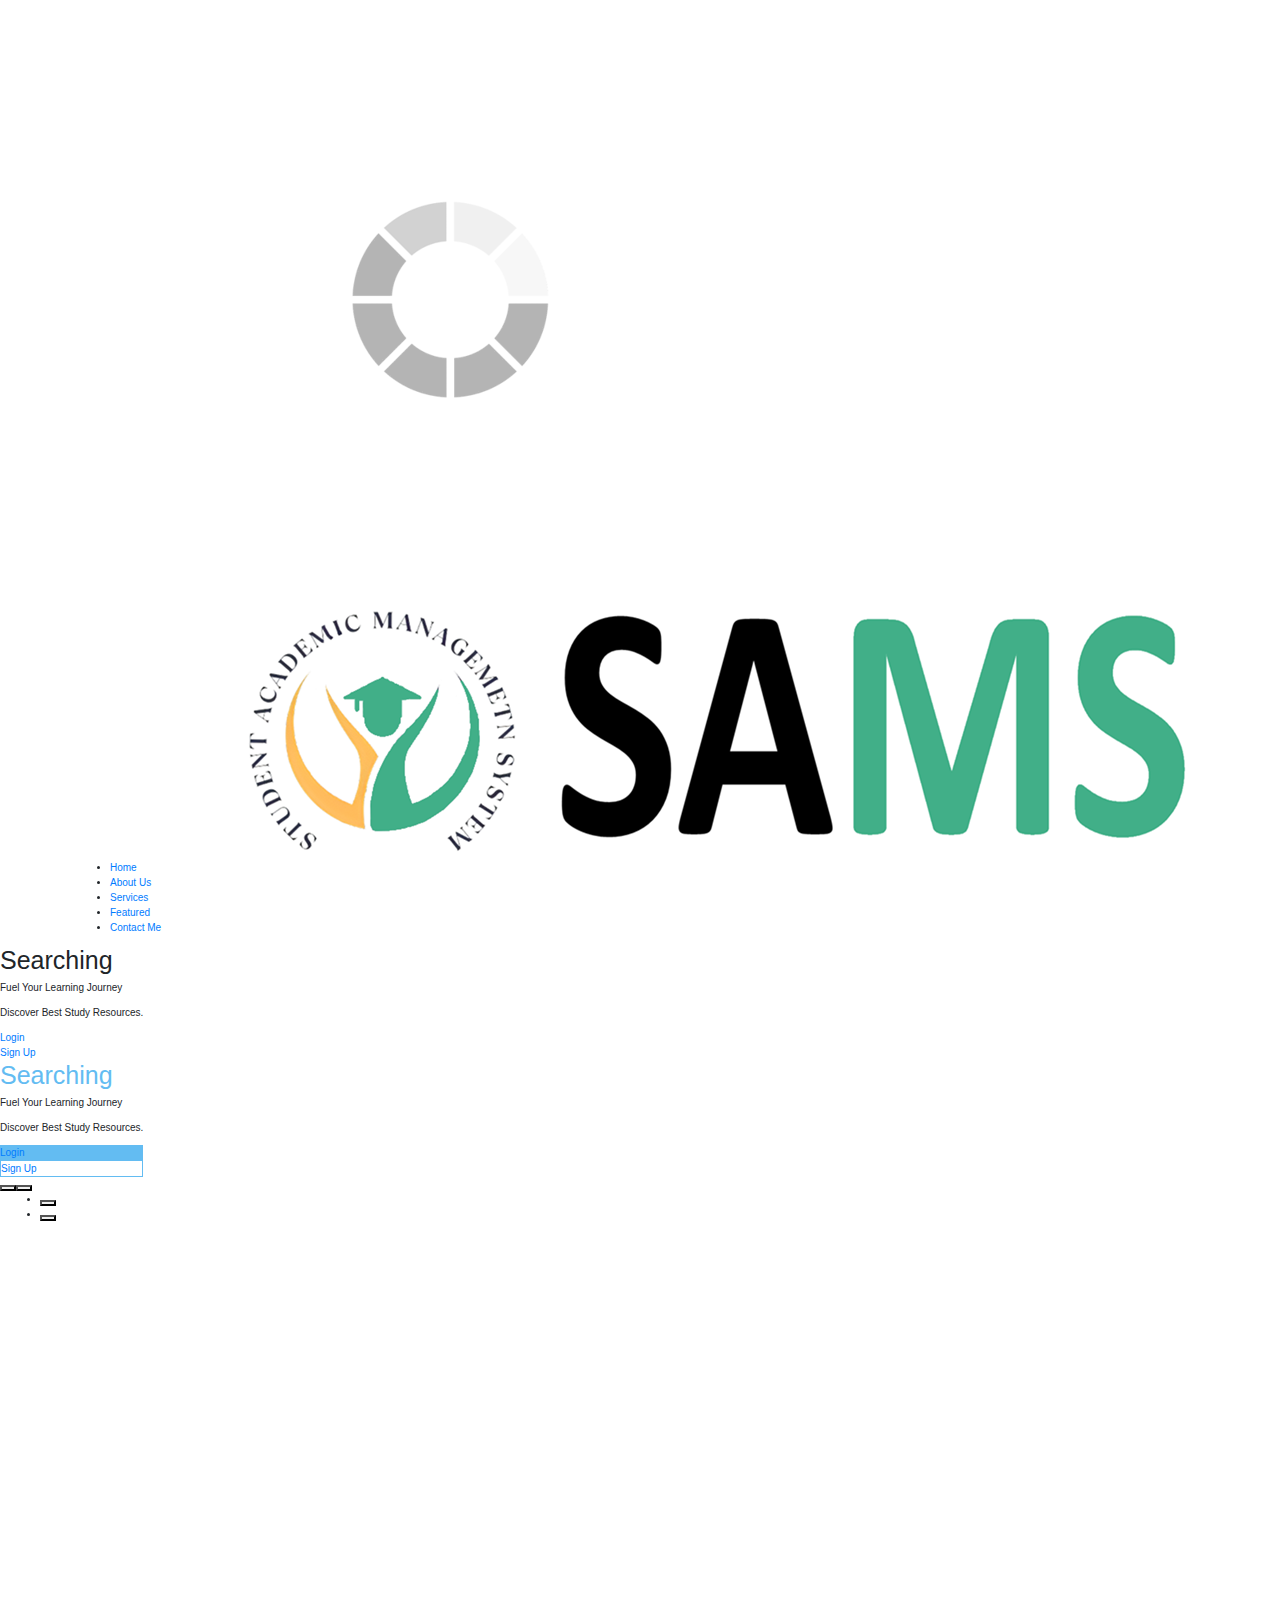
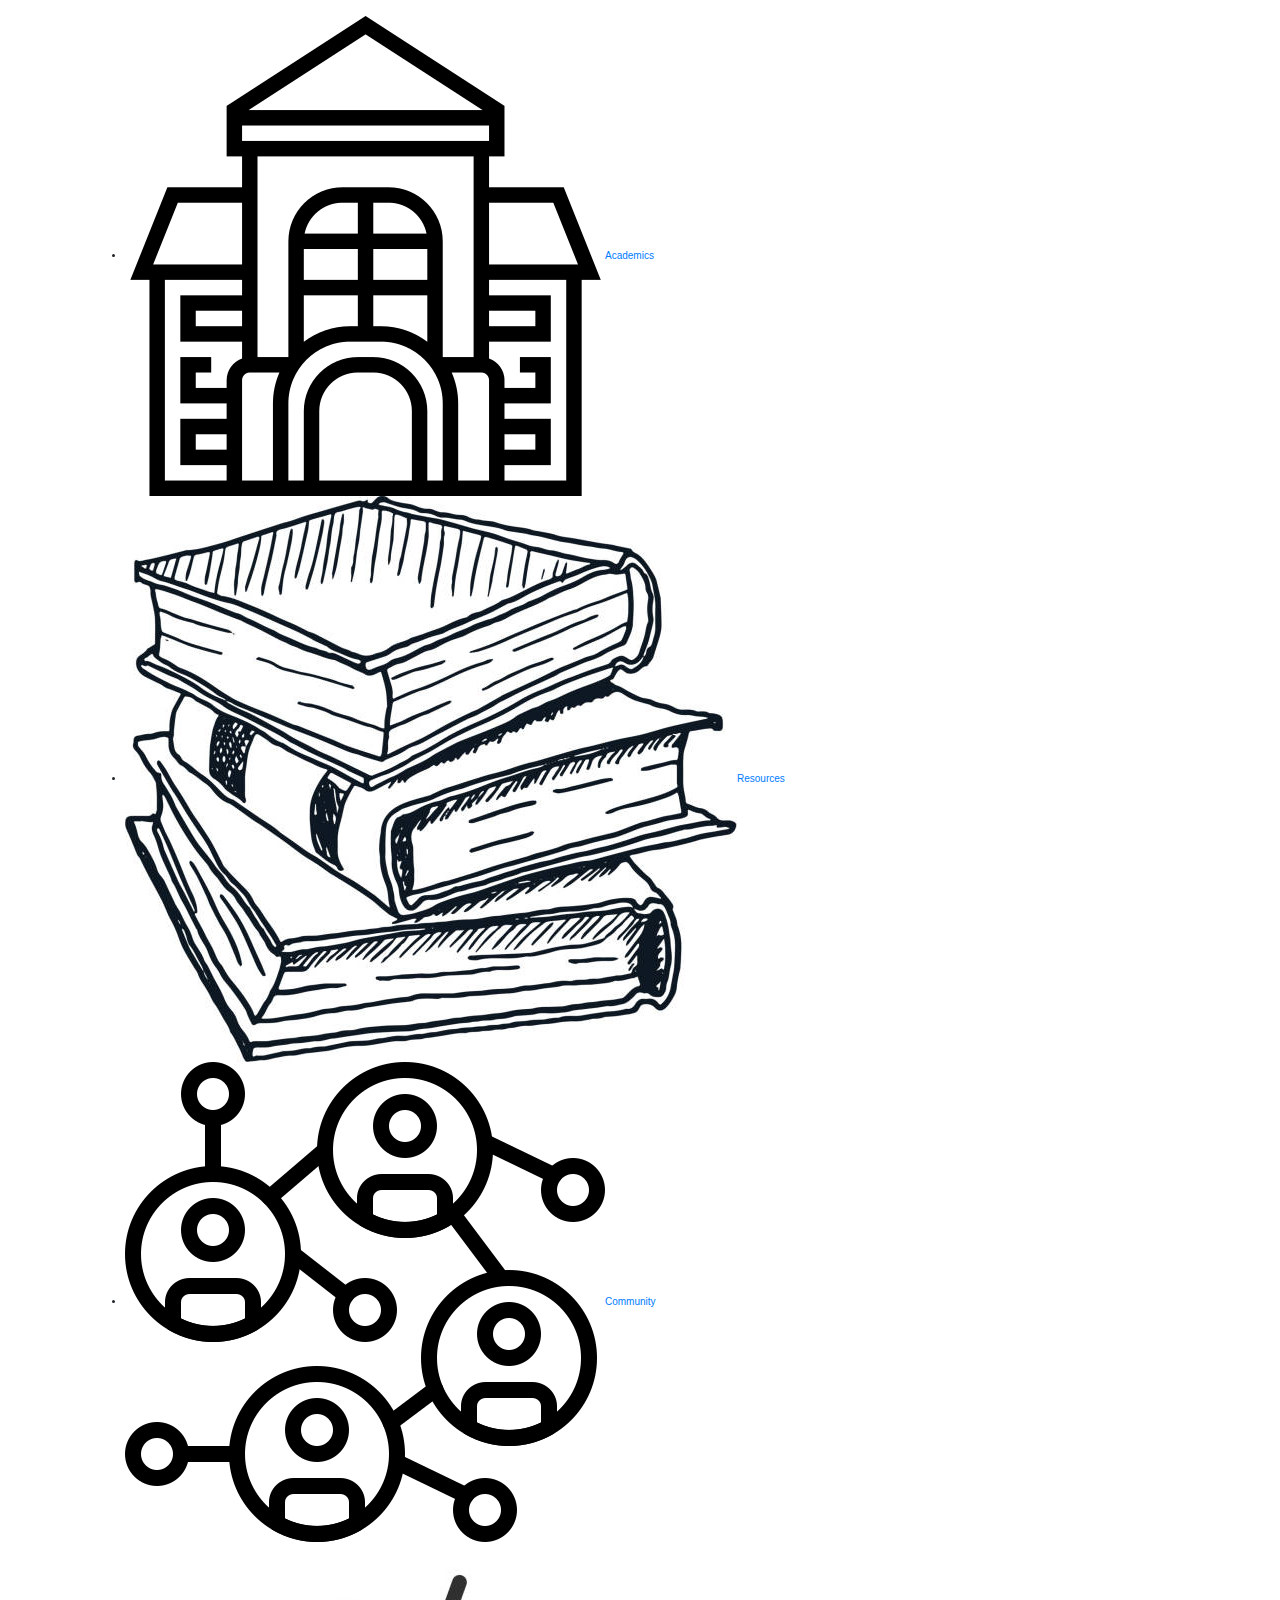
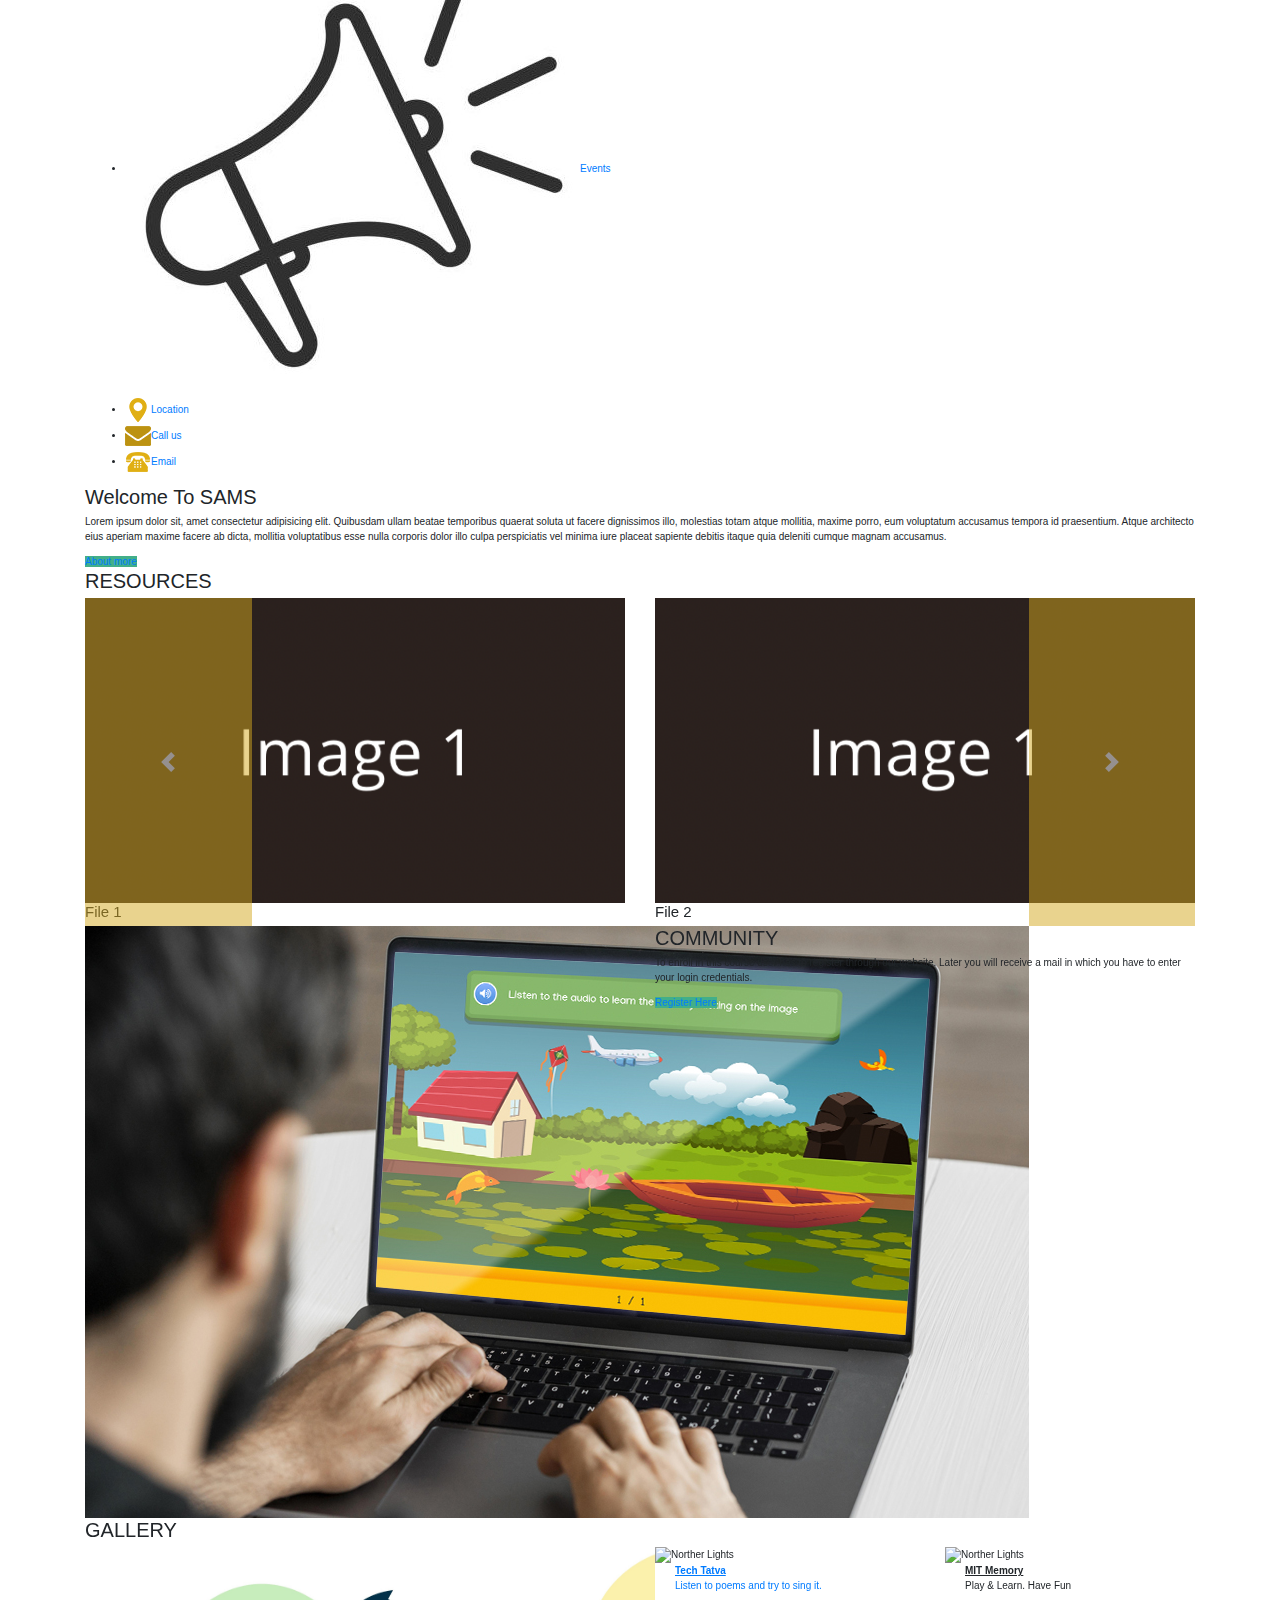
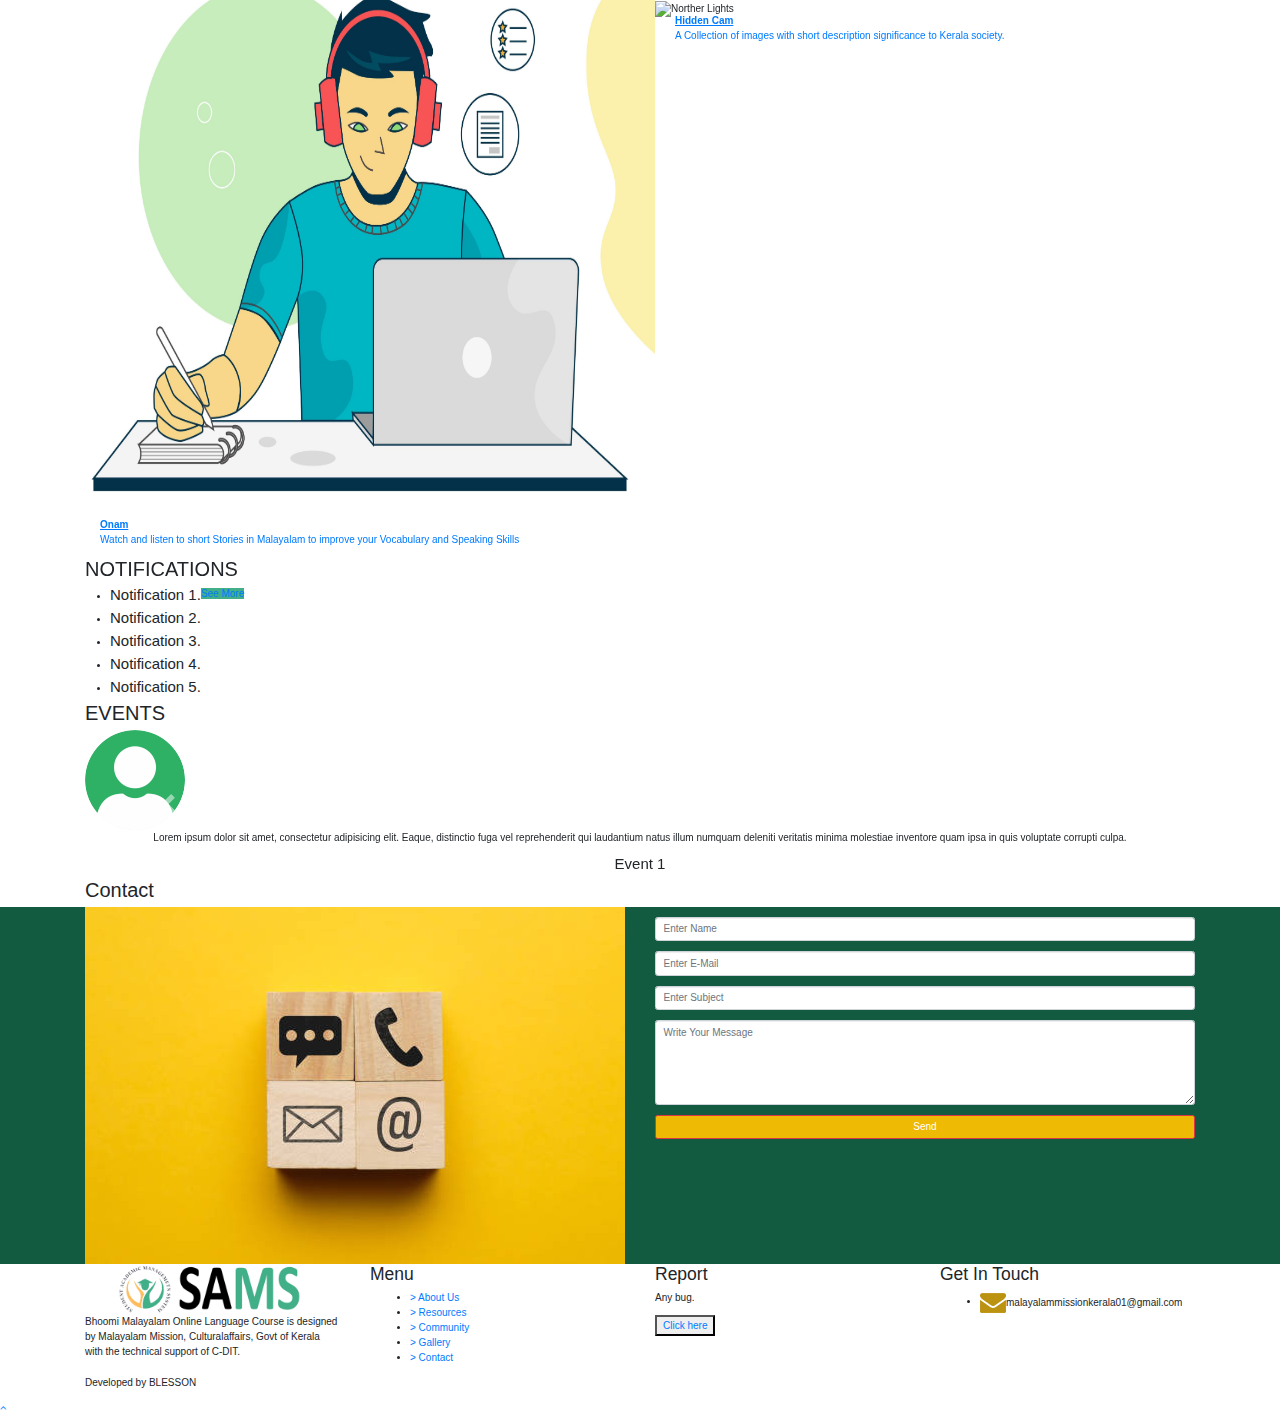
==== commit 9cacaeee: "first commit done" ====
--- a/index.html
+++ b/index.html
@@ -4,9 +4,9 @@
 
 <head>
    <!-- Site Metas -->
-    <meta charset="utf-8">
+    <!-- <meta charset="utf-8">
     <title>SAMS | Home</title>
-    <meta http-equiv="X-UA-Compatible" content="IE=edge">
+    <meta http-equiv="X-UA-Compatible" content="IE=edge"> -->
 
     <!-- Mobile Metas -->
     <meta name="viewport" content="width=device-width, minimum-scale=1.0, maximum-scale=1.0, user-scalable=no">
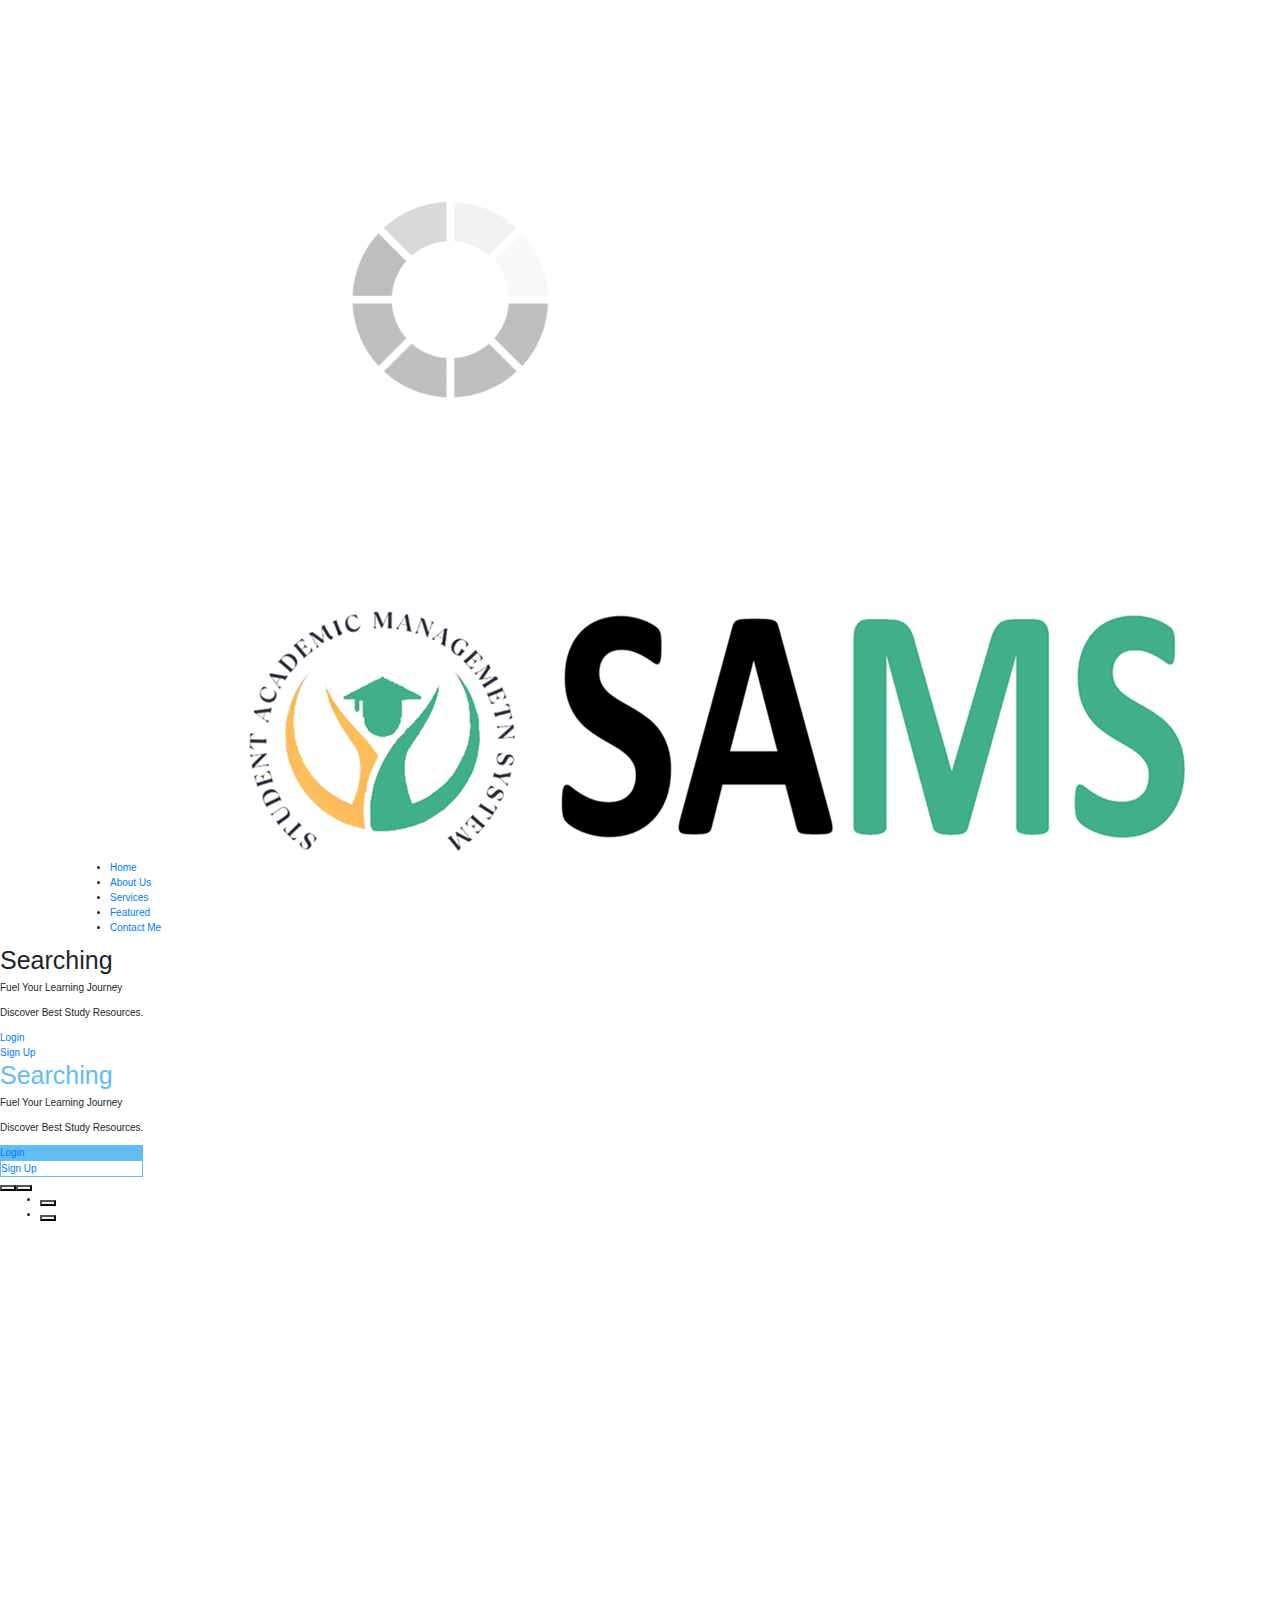
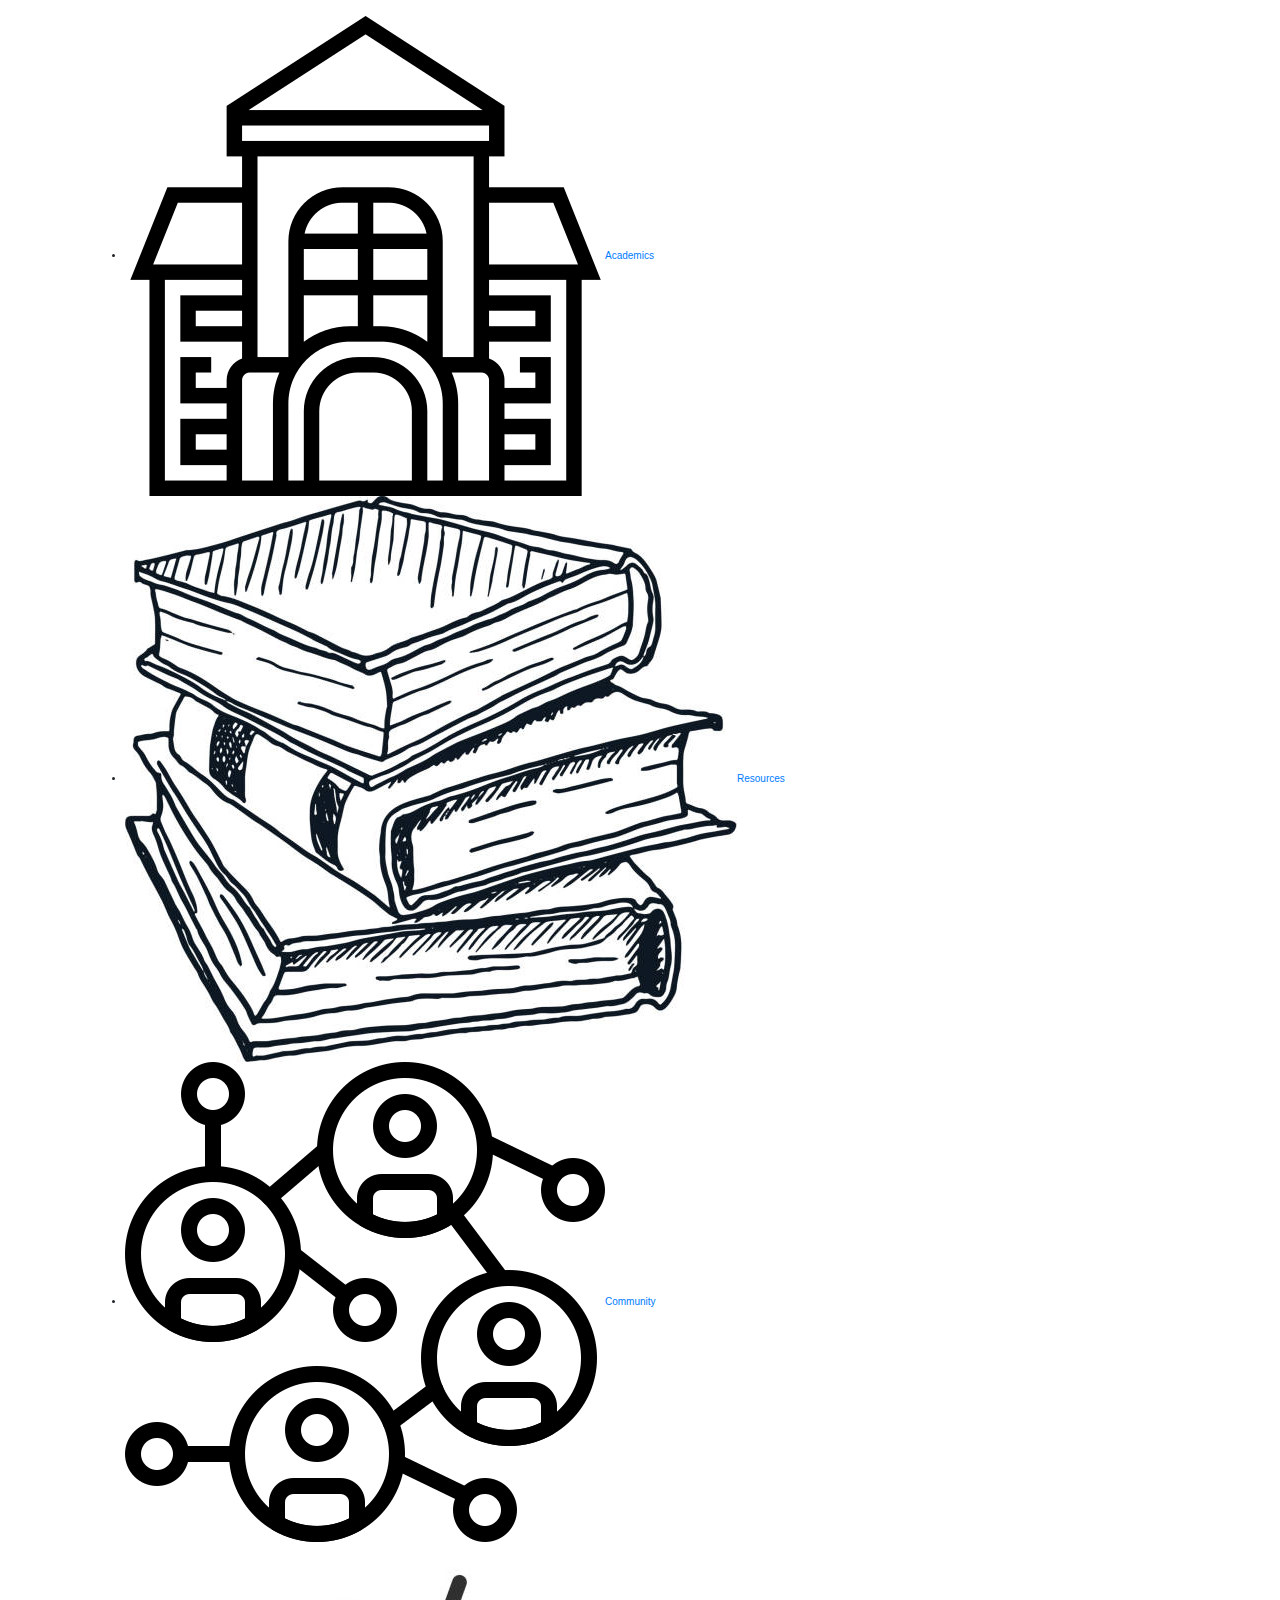
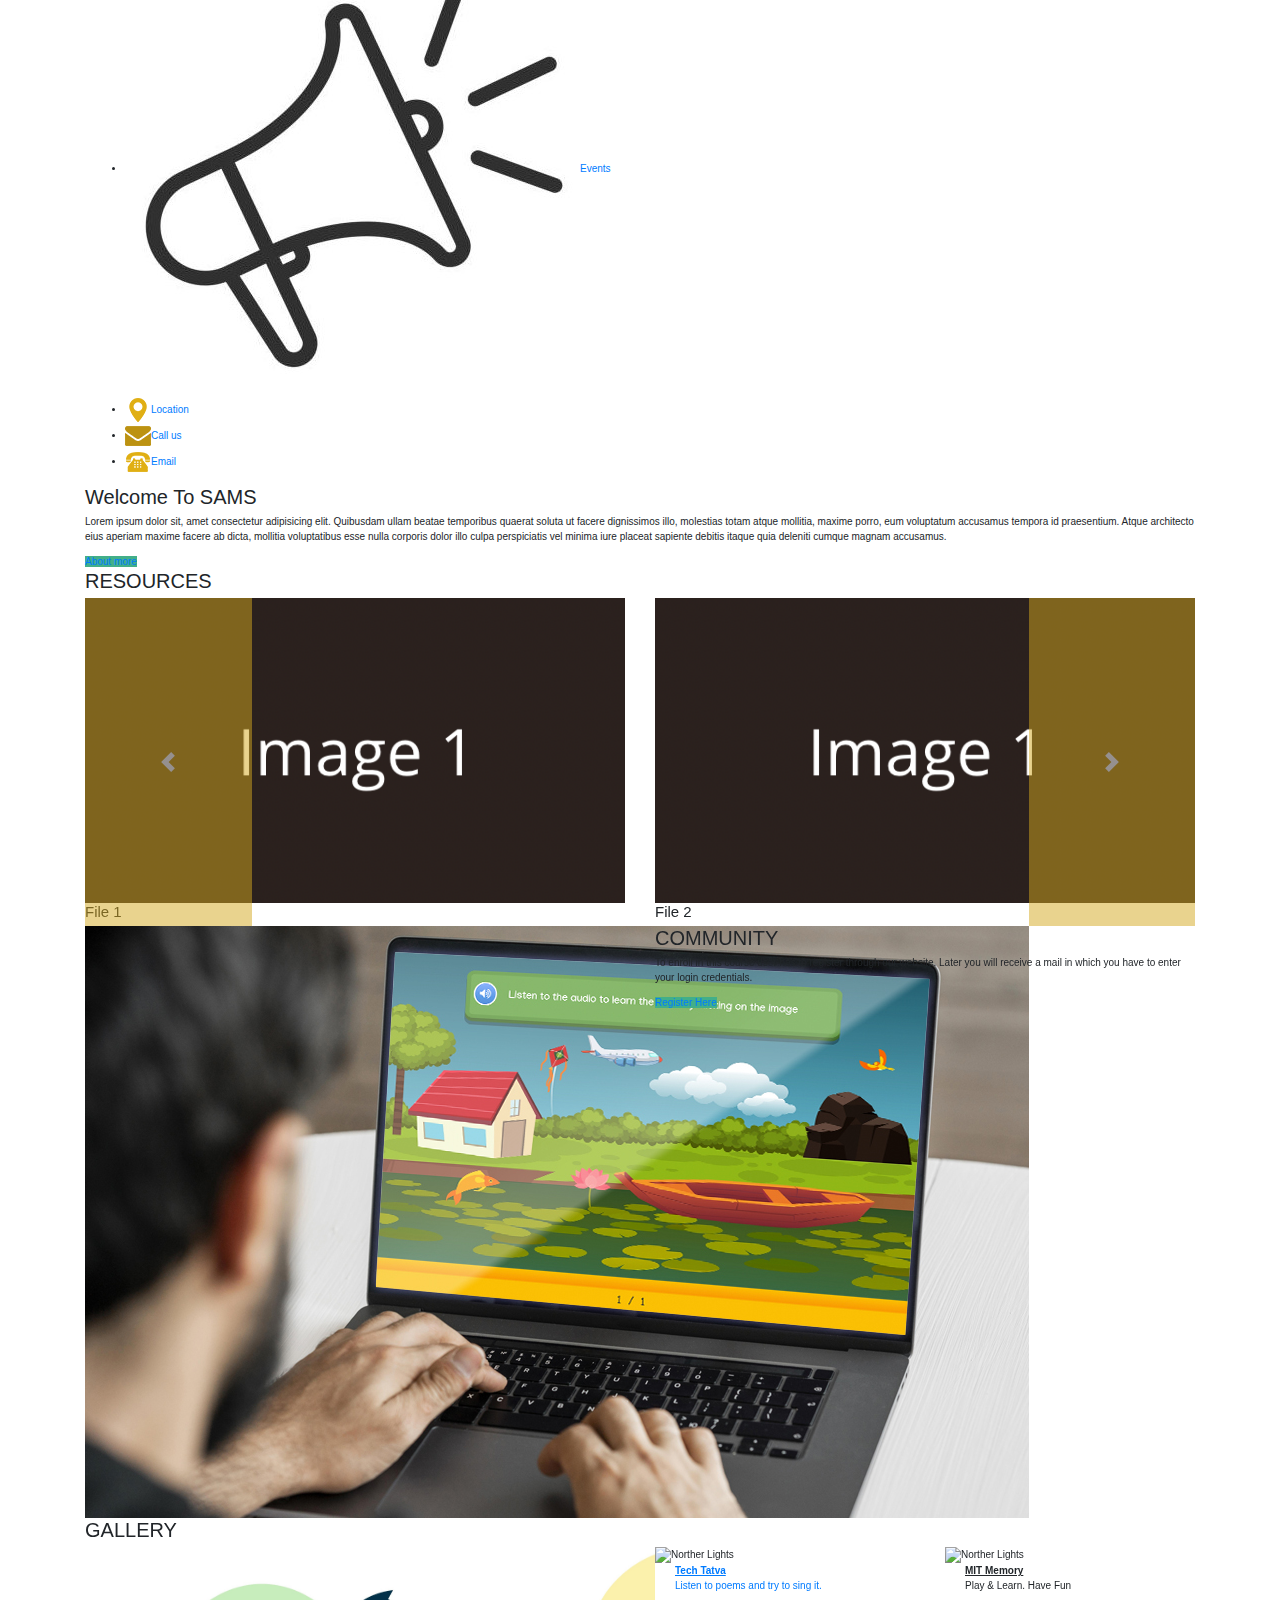
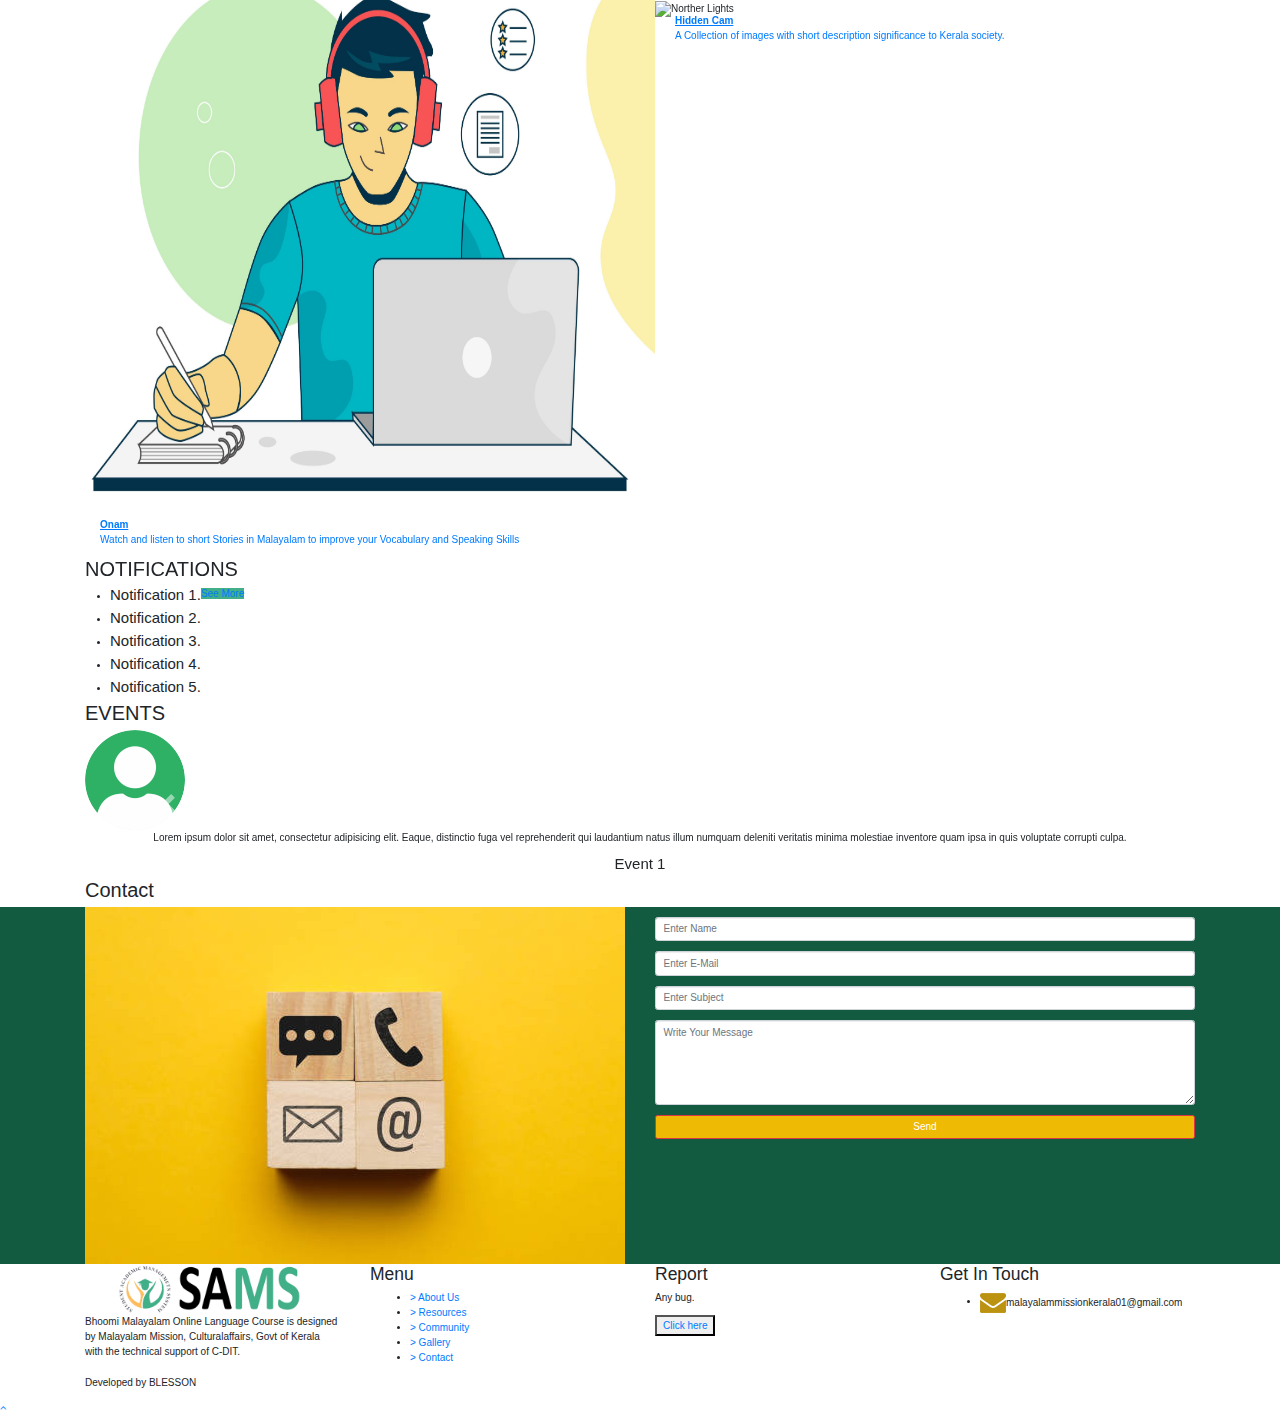
==== commit e93aa782: "added hello" ====
--- a/index.html
+++ b/index.html
@@ -4,9 +4,9 @@
 
 <head>
    <!-- Site Metas -->
-    <!-- <meta charset="utf-8">
+    <meta charset="utf-8">
     <title>SAMS | Home</title>
-    <meta http-equiv="X-UA-Compatible" content="IE=edge"> -->
+    <meta http-equiv="X-UA-Compatible" content="IE=edge">
 
     <!-- Mobile Metas -->
     <meta name="viewport" content="width=device-width, minimum-scale=1.0, maximum-scale=1.0, user-scalable=no">
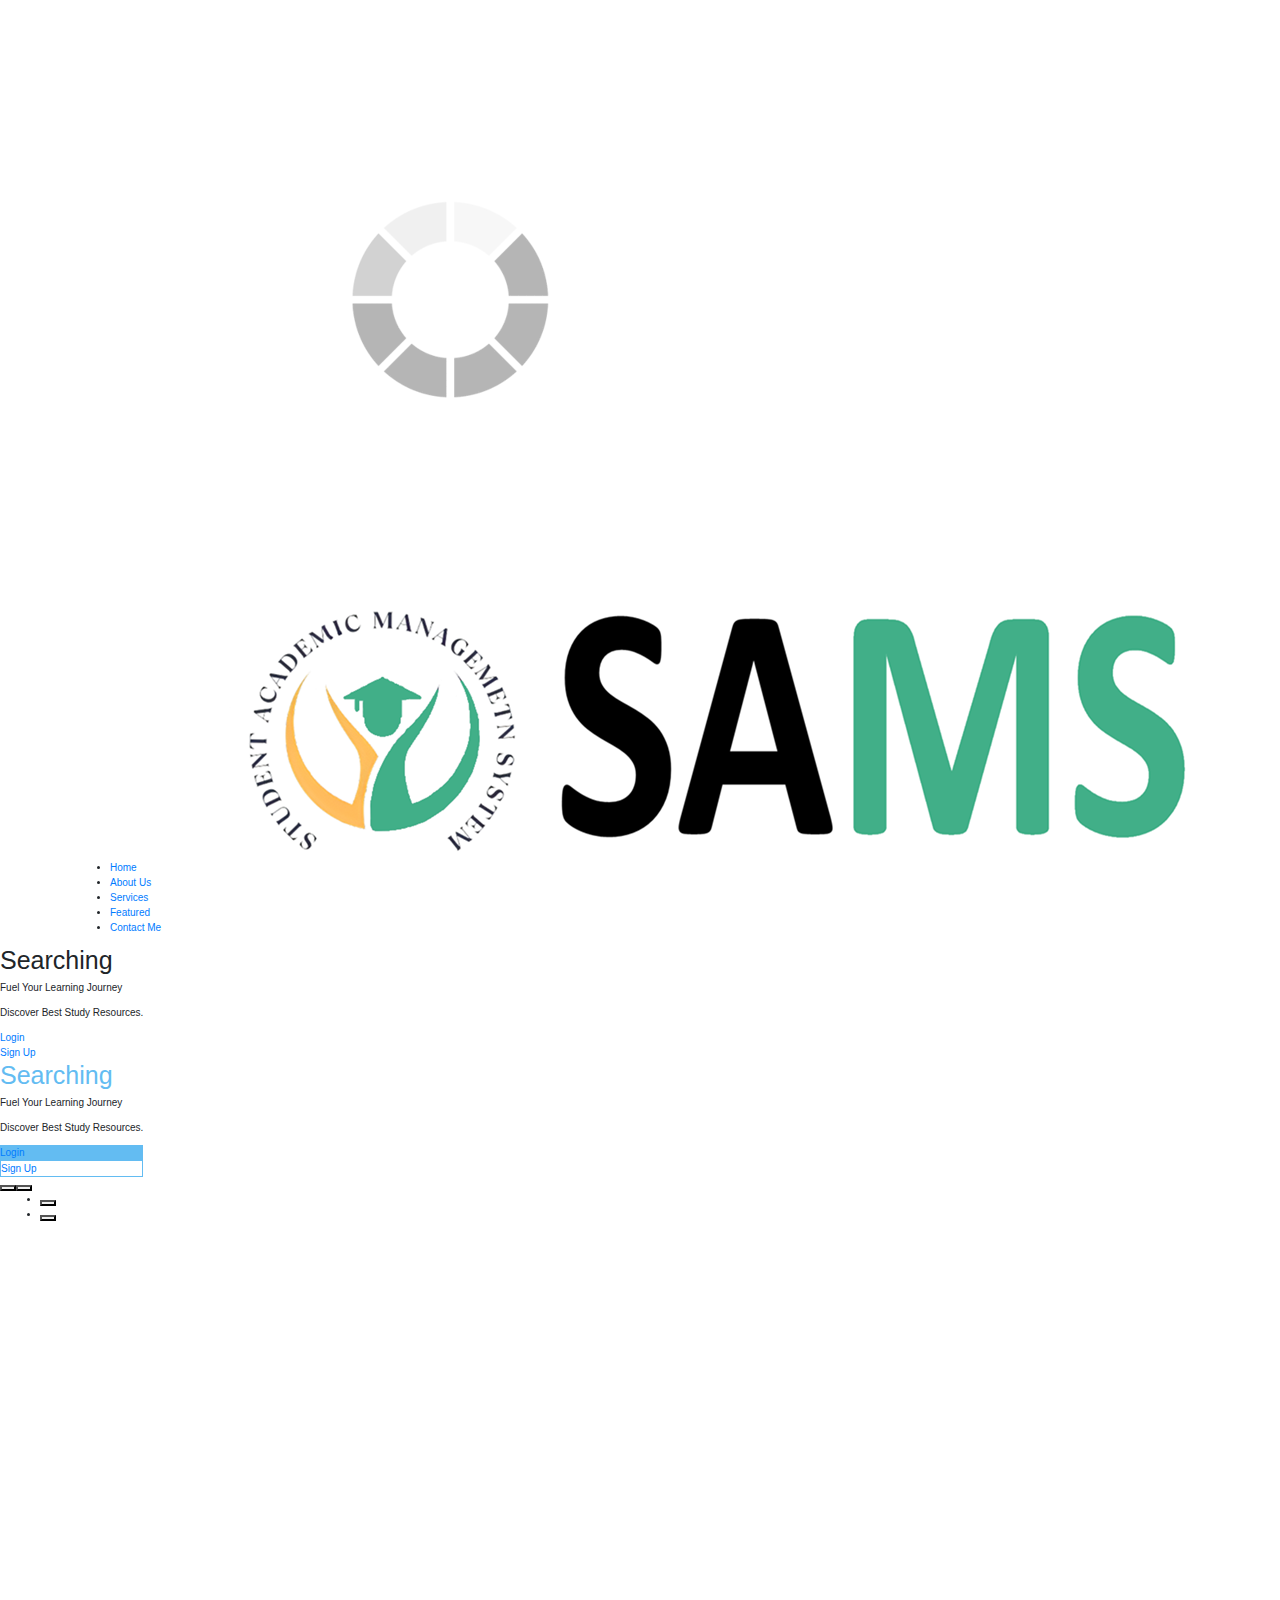
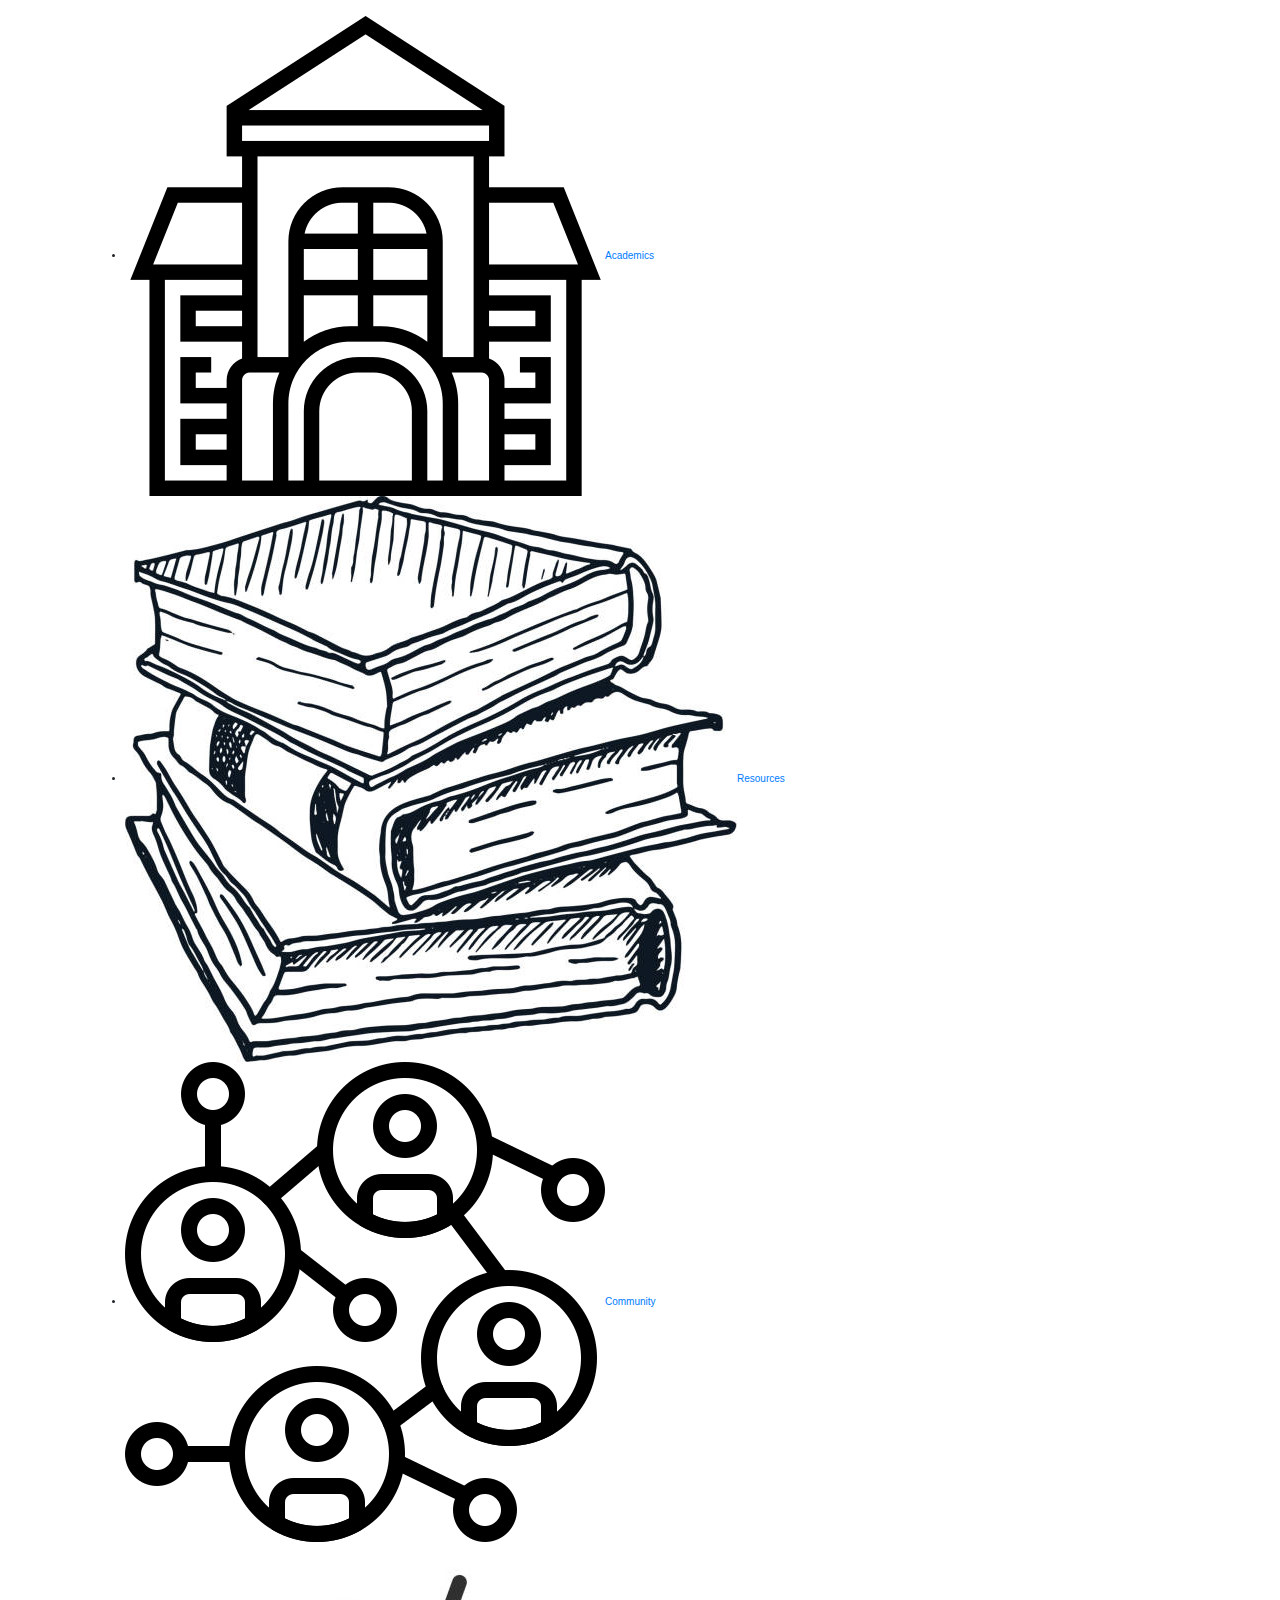
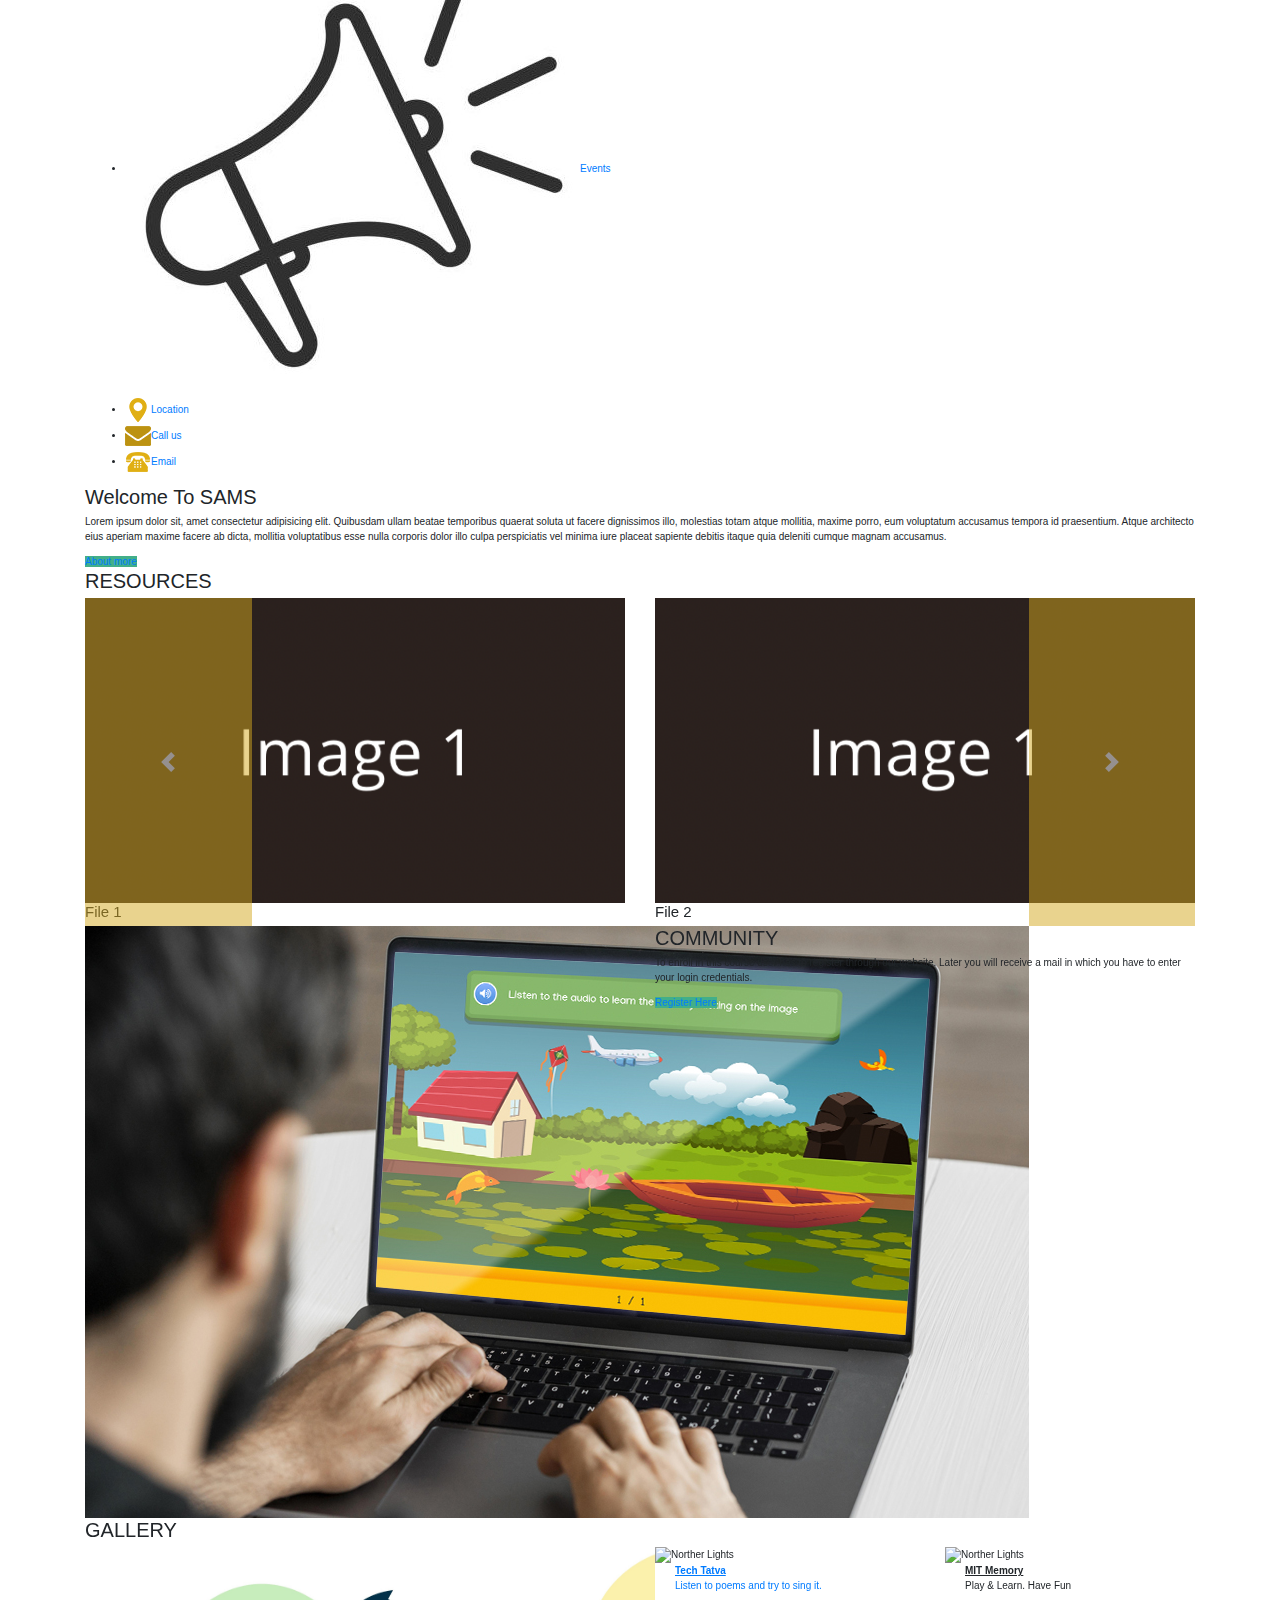
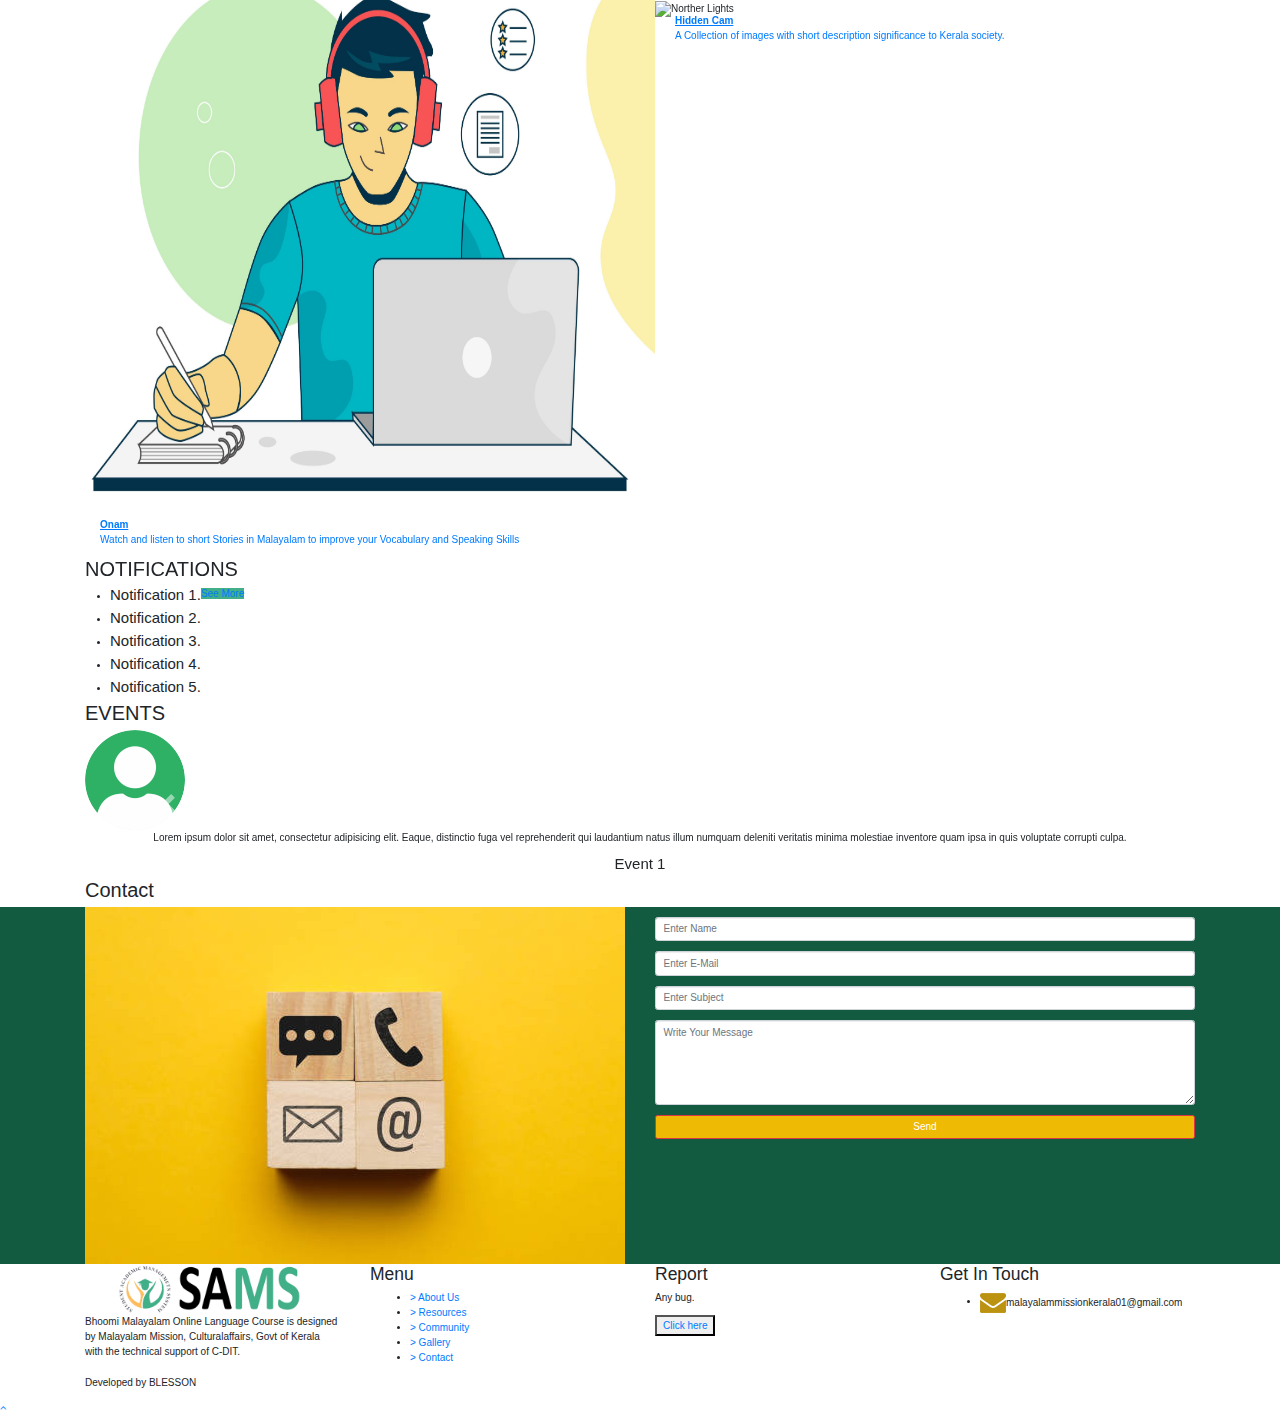
==== commit 0b91f05a: "done update" ====
--- a/index.html
+++ b/index.html
@@ -4,9 +4,9 @@
 
 <head>
    <!-- Site Metas -->
-    <meta charset="utf-8">
+    <!-- <meta charset="utf-8">
     <title>SAMS | Home</title>
-    <meta http-equiv="X-UA-Compatible" content="IE=edge">
+    <meta http-equiv="X-UA-Compatible" content="IE=edge"> -->
 
     <!-- Mobile Metas -->
     <meta name="viewport" content="width=device-width, minimum-scale=1.0, maximum-scale=1.0, user-scalable=no">
